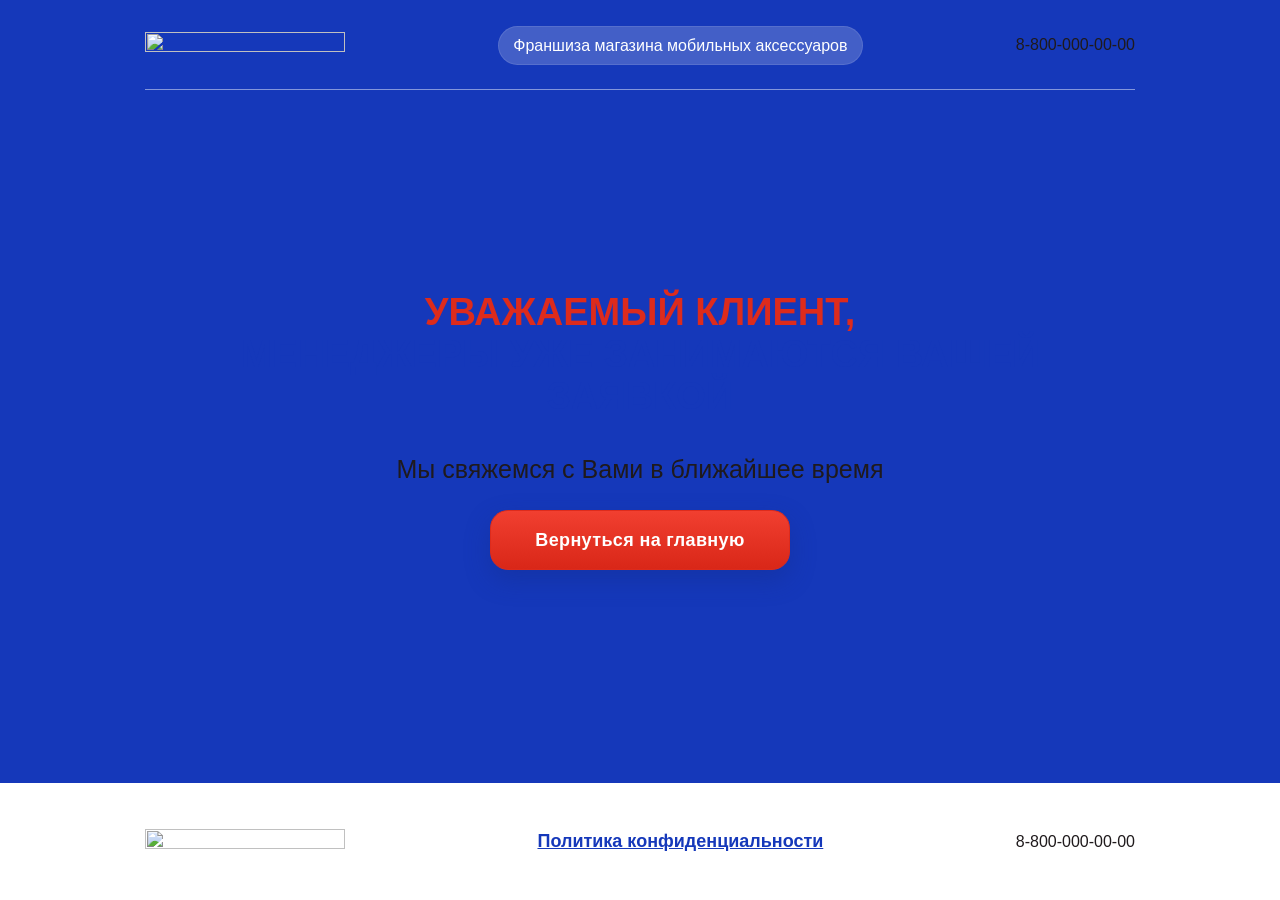
==== thanks.html @ 667caa14 "start project" ====
<!DOCTYPE html >
<html lang="ru">
  <head> 
    <meta charset="utf-8"/><title>SMARTBOX - Франшиза магазина мобильных аксессуаров</title> 
    <meta http-equiv="X-UA-Compatible" content="IE=edge"/>
    <meta name="viewport" content="width=device-width, initial-scale=1, minimum-scale=1.0"/>
    <meta name="description" content=""/>
    <meta name="keywords" content=""/>
    <link rel="apple-touch-icon" href=""/>
    <link rel="icon" href="favicon.ico" type="image/x-icon"/>
    <link rel="stylesheet" href="css/libs.min.css"/>
    <link rel="stylesheet" href="css/style.css"/>
  </head>
  <body> 
    <header class="header widjet">     
      <div class="container">    
        <div class="header-inner">
          <div class="logo">  <img src="img/header/logo.svg" alt=""/></div>
          <div class="header-info">Франшиза магазина мобильных аксессуаров</div>
          <div class="header-right"> <a class="header-pnone" href="tel:+79990000000">8-800-000-00-00</a></div>
        </div>
      </div>
    </header>
    <div class="main">
      <section class="offer offerOk thanks">
        <div class="left">
          <div class="container"> 
            <div class="heading"></div>
            <div class="wrapper">
              <div class="heading__block">
                <h1 class="section-title"> <span class="color" id="thanksName">Имя, </br></span>менеджеры уже занимаются вашей заявкой  </h1>
                <p class="offer-form__text">Мы свяжемся с Вами в ближайшее время</p>
              </div>
              <div class="offer-inner">
                <div class="offer-left">
                  <div class="btn-wrap">   <a class="btn form-section-btn" href="index.html">Вернуться на главную </a></div>
                </div>
              </div>
            </div>
          </div>
        </div>
      </section>
    </div>
    <footer class="footer widjet">            
      <div class="container">      
        <div class="header-inner">
          <div class="logo">  <img src="img/header/logo.svg" alt=""/></div>
          <div class="politica">Политика конфиденциальности</div><a class="header-pnone" href="tel:+79990000000">8-800-000-00-00</a>
        </div>
      </div>
    </footer>
    <!--.modal -->
    <div class="modal-content-inner" id="modal"> 
      <div class="modal-content d-flex"> 
        <div class="modal-content-info"> 
          <h3 class="modal-top__title tac" id="modalTitle">  </h3>
          <form class="sectionForm"> 
            <div class="form-section-row"> 
              <input class="tandem-form__inp inp" type="text" name="name" autocomplete="off" placeholder="Ваше имя" requared="requared"/>
            </div>
            <div class="form-section-row">
              <input class="phone" type="tel" data-inputmask="'mask': '+7 (999) 999 9999'" autocomplete="off" name="phone" placeholder="Ваш телефон"/>
            </div>
            <input id="modalTitle2" type="text" name="section-name-text" value="Обратный звонок" hidden="hidden"/>
            <input id="modalsubmit2" type="text" name="section-btn-text" value="Отправить" hidden="hidden"/>
            <input type="text" name="section-name" value="закрытая" hidden="hidden"/>
            <input id="antispam" name="names" type="hidden" value=""/>
            <button class="callBack-form__btn btn" type="submit" id="modalsubmit">Отправить</button>
            <div class="form-info__bottom">Согласитесь с политикой конфиденциальности</div>
            <div class="form-bottom"> 
              <input type="checkbox" id="police11"/>
              <label for="police11"> <span class="form-allert">Я принимаю условия </span></label><a class="politica" href="#" data-fancybox="" data-src="#modal-politika">Политики конфиденциальности</a>
            </div>
            <div class="preload__box">
              <div class="flex align-item">
                <div id="floatingCirclesG">
                  <div class="f_circleG" id="frotateG_01"></div>
                  <div class="f_circleG" id="frotateG_02"></div>
                  <div class="f_circleG" id="frotateG_03"></div>
                  <div class="f_circleG" id="frotateG_04"></div>
                  <div class="f_circleG" id="frotateG_05"></div>
                  <div class="f_circleG" id="frotateG_06"></div>
                  <div class="f_circleG" id="frotateG_07"></div>
                  <div class="f_circleG" id="frotateG_08"> </div>
                </div>
              </div>
            </div>
          </form>
        </div>
      </div>
    </div>
    <div class="modal-content-inner" id="modal-callBack"> 
      <div class="modal-content d-flex"> 
        <div class="modal-content-info"> 
          <h3 class="modal-top__title tac"> Мы провели анализ локаций,<br> доступных в вашем городе,<br> и готовы поделиться<br> результатами с вами</h3>
          <p class="modal-top__text tac">Оставьте ваши контактные<br> данные и мы сообщим результаты проверки любым удобным способом<br><br></p>
          <form class="sectionForm">
            <div class="form-section-row">
              <input class="tandem-form__inp phone inp phone" type="text" name="phone" placeholder="Ваш телефон" requared="requared"/>
            </div>
            <div class="form-section-row"> 
              <input class="tandem-form__inp inp" type="text" name="name" autocomplete="off" placeholder="Ваше имя" requared="requared"/>
            </div>
            <input type="text" name="section-name-text" value="Мы провели анализ локаций" hidden="hidden"/>
            <input type="text" name="section-btn-text" value="Получить результат" hidden="hidden"/>
            <input type="text" name="section-name" value="закрытая" hidden="hidden"/>
            <input id="antispam" name="names" type="hidden" value=""/>
            <button class="callBack-form__btn btn" type="submit">Получить результат</button>
            <div class="form-bottom">Я принимаю условия <a class="politica" href="#" data-fancybox="" data-src="#modal-politika">Политики конфиденциальности</a></div>
            <div class="preload__box">
              <div class="flex align-item">
                <div id="floatingCirclesG">
                  <div class="f_circleG" id="frotateG_01"></div>
                  <div class="f_circleG" id="frotateG_02"></div>
                  <div class="f_circleG" id="frotateG_03"></div>
                  <div class="f_circleG" id="frotateG_04"></div>
                  <div class="f_circleG" id="frotateG_05"></div>
                  <div class="f_circleG" id="frotateG_06"></div>
                  <div class="f_circleG" id="frotateG_07"></div>
                  <div class="f_circleG" id="frotateG_08">  </div>
                </div>
              </div>
            </div>
          </form>
        </div>
      </div>
    </div>
    <div class="modal-content-inner modal-politika" id="modal-politika">
      <div class="modal-content"> 
        <h3 class="modal-top__title">Политика конфиденциальности</h3>
        <div class="modal-politika-text fat">1. Общие положения</div>
        <div class="modal-politika-text fat">Настоящая политика обработки персональных данных составлена в соответствии с требованиями Федерального закона от 27.07.2006. №152-ФЗ «О персональных данных» и определяет порядок обработки персональных данных и меры по обеспечению безопасности персональных данных.</div>
        <div class="modal-politika-text">1. Оператор ставит своей важнейшей целью и условием осуществления своей деятельности соблюдение прав и свобод человека и гражданина при обработке его персональных данных, в том числе защиты прав на неприкосновенность частной жизни, личную и семейную тайну.</div>
        <div class="modal-politika-text">2. Настоящая политика Оператора в отношении обработки персональных данных (далее – Политика) применяется ко всей информации, которую Оператор может получить о посетителях веб-сайта компании «Здоровые Ногти».</div>
        <div class="modal-politika-text fat">2. Основные понятия, используемые в Политике</div>
        <div class="modal-politika-text">1. Автоматизированная обработка персональных данных – обработка персональных данных с помощью средств вычислительной техники;</div>
        <div class="modal-politika-text">2. Блокирование персональных данных – временное прекращение обработки персональных данных (за исключением случаев, если обработка необходима для уточнения персональных данных);</div>
        <div class="modal-politika-text">3. Веб-сайт – совокупность графических и информационных материалов, а также программ для ЭВМ и баз данных, обеспечивающих их доступность в сети интернет по сетевому адресу</div>
        <div class="modal-politika-text">4. Информационная система персональных данных — совокупность содержащихся в базах данных персональных данных, и обеспечивающих их обработку информационных технологий и технических средств;</div>
        <div class="modal-politika-text">5. Обезличивание персональных данных — действия, в результате которых невозможно определить без использования дополнительной информации принадлежность персональных данных конкретному Пользователю или иному субъекту персональных данных;</div>
        <div class="modal-politika-text">6. Обработка персональных данных – любое действие (операция) или совокупность действий (операций), совершаемых с использованием средств автоматизации или без использования таких средств с персональными данными, включая сбор, запись, систематизацию, накопление, хранение, уточнение (обновление, изменение), извлечение, использование, передачу (распространение, предоставление, доступ), обезличивание, блокирование, удаление, уничтожение персональных данных;</div>
        <div class="modal-politika-text">7. Оператор – государственный орган, муниципальный орган, юридическое или физическое лицо, самостоятельно или совместно с другими лицами организующие и (или) осуществляющие обработку персональных данных, а также определяющие цели обработки персональных данных, состав персональных данных, подлежащих обработке, действия (операции), совершаемые с персональными данными;</div>
        <div class="modal-politika-text">8. Персональные данные – любая информация, относящаяся прямо или косвенно к определенному или определяемому Пользователю веб-сайта;</div>
        <div class="modal-politika-text">9. Пользователь – любой посетитель веб-сайта;</div>
        <div class="modal-politika-text">10. Предоставление персональных данных – действия, направленные на раскрытие персональных данных определенному лицу или определенному кругу лиц;</div>
        <div class="modal-politika-text">11. Распространение персональных данных – любые действия, направленные на раскрытие персональных данных неопределенному кругу лиц (передача персональных данных) или на ознакомление с персональными данными неограниченного круга лиц, в том числе обнародование персональных данных в средствах массовой информации, размещение в информационно-телекоммуникационных сетях или предоставление доступа к персональным данным каким-либо иным способом;</div>
        <div class="modal-politika-text">12. Трансграничная передача персональных данных – передача персональных данных на территорию иностранного государства органу власти иностранного государства, иностранному физическому или иностранному юридическому лицу;</div>
        <div class="modal-politika-text">13. Уничтожение персональных данных – любые действия, в результате которых персональные данные уничтожаются безвозвратно с невозможностью дальнейшего восстановления содержания персональных данных в информационной системе персональных данных и (или) результате которых уничтожаются материальные носители персональных данных.</div>
        <div class="modal-politika-text fat">3. Оператор может обрабатывать следующие персональные данные Пользователя</div>
        <div class="modal-politika-text">1. Фамилия, имя, отчество;</div>
        <div class="modal-politika-text">2. Номер телефона;</div>
        <div class="modal-politika-text">3. Адрес электронной почты;</div>
        <div class="modal-politika-text">4. Также на сайте происходит сбор и обработка обезличенных данных о посетителях (в т.ч. файлов «cookie») с помощью сервисов интернет-статистики (Яндекс Метрика и Гугл Аналитика и других).</div>
        <div class="modal-politika-text">5. Вышеперечисленные данные далее по тексту Политики объединены общим понятием Персональные данные.</div>
        <div class="modal-politika-text fat">4. Цели обработки персональных данных</div>
        <div class="modal-politika-text">1. Цель обработки персональных данных Пользователя — заключение, исполнение и прекращение гражданско-правовых договоров; предоставление доступа Пользователю к сервисам, информации и/или материалам, содержащимся на веб-сайте; уточнение деталей обращения.</div>
        <div class="modal-politika-text">2. Также Оператор имеет право направлять Пользователю уведомления о новых продуктах и услугах, специальных предложениях и различных событиях.	</div>
        <div class="modal-politika-text">3. Обезличенные данные Пользователей, собираемые с помощью сервисов интернет-статистики, служат для сбора информации о действиях Пользователей на сайте, улучшения качества сайта и его содержания.</div>
        <div class="modal-politika-text fat">5. Правовые основания обработки персональных данных</div>
        <div class="modal-politika-text">1. Оператор обрабатывает персональные данные Пользователя только в случае их заполнения и/или отправки Пользователем самостоятельно через специальные формы, расположенные на сайте. Заполняя соответствующие формы и/или отправляя свои персональные данные Оператору, Пользователь выражает свое согласие с данной Политикой.</div>
        <div class="modal-politika-text">2. Оператор обрабатывает обезличенные данные о Пользователе в случае, если это разрешено в настройках браузера Пользователя (включено сохранение файлов «cookie» и использование технологии JavaScript).</div>
        <div class="modal-politika-text fat">6. Порядок сбора, хранения, передачи и других видов обработки персональных данных</div>
        <div class="modal-politika-text fat">Безопасность персональных данных, которые обрабатываются Оператором, обеспечивается путем реализации правовых, организационных и технических мер, необходимых для выполнения в полном объеме требований действующего законодательства в области защиты персональных данных.</div>
        <div class="modal-politika-text">1. Оператор обеспечивает сохранность персональных данных и принимает все возможные меры, исключающие доступ к персональным данным неуполномоченных лиц.</div>
        <div class="modal-politika-text">2. Персональные данные Пользователя никогда, ни при каких условиях не будут переданы третьим лицам, за исключением случаев, связанных с исполнением действующего законодательства.</div>
        <div class="modal-politika-text">3. Срок обработки персональных данных является неограниченным. Пользователь может в любой момент отозвать свое согласие на обработку персональных данных, направив Оператору уведомление посредством электронной почты на электронный адрес Оператора с пометкой «Отзыв согласия на обработку персональных данных».</div>
        <div class="modal-politika-text fat">7. Заключительные положения</div>
        <div class="modal-politika-text">1. Пользователь может получить любые разъяснения по интересующим вопросам, касающимся обработки его персональных данных, обратившись к Оператору по телефону, указанному на сайте.</div>
        <div class="modal-politika-text">2. В данном документе будут отражены любые изменения политики обработки персональных данных Оператором. Политика действует бессрочно до замены ее новой версией.</div>
        <div class="modal-politika-text">3. Актуальная версия Политики в свободном доступе расположена в сети Интернет на сайте. </div>
      </div>
    </div>
    <script src="https://cdnjs.cloudflare.com/ajax/libs/jquery/3.6.0/jquery.min.js"> </script>
    <script src="js/libs.min.js"> </script>
    <script src="js/formprocessor.js"> </script>
    <script type="text/javascript" src="js/titleThanks.js"></script>
  </body>
</html>
---- css/libs.min.css ----
body.compensate-for-scrollbar{overflow:hidden}.fancybox-active{height:auto}.fancybox-is-hidden{left:-9999px;margin:0;position:absolute!important;top:-9999px;visibility:hidden}.fancybox-container{-webkit-backface-visibility:hidden;height:100%;left:0;outline:none;position:fixed;-webkit-tap-highlight-color:transparent;top:0;-ms-touch-action:manipulation;touch-action:manipulation;transform:translateZ(0);width:100%;z-index:99992}.fancybox-container *{box-sizing:border-box}.fancybox-bg,.fancybox-inner,.fancybox-outer,.fancybox-stage{bottom:0;left:0;position:absolute;right:0;top:0}.fancybox-outer{-webkit-overflow-scrolling:touch;overflow-y:auto}.fancybox-bg{background:#1e1e1e;opacity:0;transition-duration:inherit;transition-property:opacity;transition-timing-function:cubic-bezier(.47,0,.74,.71)}.fancybox-is-open .fancybox-bg{opacity:.9;transition-timing-function:cubic-bezier(.22,.61,.36,1)}.fancybox-caption,.fancybox-infobar,.fancybox-navigation .fancybox-button,.fancybox-toolbar{direction:ltr;opacity:0;position:absolute;transition:opacity .25s ease,visibility 0s ease .25s;visibility:hidden;z-index:99997}.fancybox-show-caption .fancybox-caption,.fancybox-show-infobar .fancybox-infobar,.fancybox-show-nav .fancybox-navigation .fancybox-button,.fancybox-show-toolbar .fancybox-toolbar{opacity:1;transition:opacity .25s ease 0s,visibility 0s ease 0s;visibility:visible}.fancybox-infobar{color:#ccc;font-size:13px;-webkit-font-smoothing:subpixel-antialiased;height:44px;left:0;line-height:44px;min-width:44px;mix-blend-mode:difference;padding:0 10px;pointer-events:none;top:0;-webkit-touch-callout:none;-webkit-user-select:none;-moz-user-select:none;-ms-user-select:none;user-select:none}.fancybox-toolbar{right:0;top:0}.fancybox-stage{direction:ltr;overflow:visible;transform:translateZ(0);z-index:99994}.fancybox-is-open .fancybox-stage{overflow:hidden}.fancybox-slide{-webkit-backface-visibility:hidden;display:none;height:100%;left:0;outline:none;overflow:auto;-webkit-overflow-scrolling:touch;padding:44px;position:absolute;text-align:center;top:0;transition-property:transform,opacity;white-space:normal;width:100%;z-index:99994}.fancybox-slide:before{content:"";display:inline-block;font-size:0;height:100%;vertical-align:middle;width:0}.fancybox-is-sliding .fancybox-slide,.fancybox-slide--current,.fancybox-slide--next,.fancybox-slide--previous{display:block}.fancybox-slide--image{overflow:hidden;padding:44px 0}.fancybox-slide--image:before{display:none}.fancybox-slide--html{padding:6px}.fancybox-content{background:#fff;display:inline-block;margin:0;max-width:100%;overflow:auto;-webkit-overflow-scrolling:touch;padding:44px;position:relative;text-align:left;vertical-align:middle}.fancybox-slide--image .fancybox-content{animation-timing-function:cubic-bezier(.5,0,.14,1);-webkit-backface-visibility:hidden;background:transparent;background-repeat:no-repeat;background-size:100% 100%;left:0;max-width:none;overflow:visible;padding:0;position:absolute;top:0;transform-origin:top left;transition-property:transform,opacity;-webkit-user-select:none;-moz-user-select:none;-ms-user-select:none;user-select:none;z-index:99995}.fancybox-can-zoomOut .fancybox-content{cursor:zoom-out}.fancybox-can-zoomIn .fancybox-content{cursor:zoom-in}.fancybox-can-pan .fancybox-content,.fancybox-can-swipe .fancybox-content{cursor:grab}.fancybox-is-grabbing .fancybox-content{cursor:grabbing}.fancybox-container [data-selectable=true]{cursor:text}.fancybox-image,.fancybox-spaceball{background:transparent;border:0;height:100%;left:0;margin:0;max-height:none;max-width:none;padding:0;position:absolute;top:0;-webkit-user-select:none;-moz-user-select:none;-ms-user-select:none;user-select:none;width:100%}.fancybox-spaceball{z-index:1}.fancybox-slide--iframe .fancybox-content,.fancybox-slide--map .fancybox-content,.fancybox-slide--pdf .fancybox-content,.fancybox-slide--video .fancybox-content{height:100%;overflow:visible;padding:0;width:100%}.fancybox-slide--video .fancybox-content{background:#000}.fancybox-slide--map .fancybox-content{background:#e5e3df}.fancybox-slide--iframe .fancybox-content{background:#fff}.fancybox-iframe,.fancybox-video{background:transparent;border:0;display:block;height:100%;margin:0;overflow:hidden;padding:0;width:100%}.fancybox-iframe{left:0;position:absolute;top:0}.fancybox-error{background:#fff;cursor:default;max-width:400px;padding:40px;width:100%}.fancybox-error p{color:#444;font-size:16px;line-height:20px;margin:0;padding:0}.fancybox-button{background:rgba(30,30,30,.6);border:0;border-radius:0;box-shadow:none;cursor:pointer;display:inline-block;height:44px;margin:0;padding:10px;position:relative;transition:color .2s;vertical-align:top;visibility:inherit;width:44px}.fancybox-button,.fancybox-button:link,.fancybox-button:visited{color:#ccc}.fancybox-button:hover{color:#fff}.fancybox-button:focus{outline:none}.fancybox-button.fancybox-focus{outline:1px dotted}.fancybox-button[disabled],.fancybox-button[disabled]:hover{color:#888;cursor:default;outline:none}.fancybox-button div{height:100%}.fancybox-button svg{display:block;height:100%;overflow:visible;position:relative;width:100%}.fancybox-button svg path{fill:currentColor;stroke-width:0}.fancybox-button--fsenter svg:nth-child(2),.fancybox-button--fsexit svg:first-child,.fancybox-button--pause svg:first-child,.fancybox-button--play svg:nth-child(2){display:none}.fancybox-progress{background:#ff5268;height:2px;left:0;position:absolute;right:0;top:0;transform:scaleX(0);transform-origin:0;transition-property:transform;transition-timing-function:linear;z-index:99998}.fancybox-close-small{background:transparent;border:0;border-radius:0;color:#ccc;cursor:pointer;opacity:.8;padding:8px;position:absolute;right:-12px;top:-44px;z-index:401}.fancybox-close-small:hover{color:#fff;opacity:1}.fancybox-slide--html .fancybox-close-small{color:currentColor;padding:10px;right:0;top:0}.fancybox-slide--image.fancybox-is-scaling .fancybox-content{overflow:hidden}.fancybox-is-scaling .fancybox-close-small,.fancybox-is-zoomable.fancybox-can-pan .fancybox-close-small{display:none}.fancybox-navigation .fancybox-button{background-clip:content-box;height:100px;opacity:0;position:absolute;top:calc(50% - 50px);width:70px}.fancybox-navigation .fancybox-button div{padding:7px}.fancybox-navigation .fancybox-button--arrow_left{left:0;left:env(safe-area-inset-left);padding:31px 26px 31px 6px}.fancybox-navigation .fancybox-button--arrow_right{padding:31px 6px 31px 26px;right:0;right:env(safe-area-inset-right)}.fancybox-caption{background:linear-gradient(0deg,rgba(0,0,0,.85) 0,rgba(0,0,0,.3) 50%,rgba(0,0,0,.15) 65%,rgba(0,0,0,.075) 75.5%,rgba(0,0,0,.037) 82.85%,rgba(0,0,0,.019) 88%,transparent);bottom:0;color:#eee;font-size:14px;font-weight:400;left:0;line-height:1.5;padding:75px 44px 25px;pointer-events:none;right:0;text-align:center;z-index:99996}@supports (padding:max(0px)){.fancybox-caption{padding:75px max(44px,env(safe-area-inset-right)) max(25px,env(safe-area-inset-bottom)) max(44px,env(safe-area-inset-left))}}.fancybox-caption--separate{margin-top:-50px}.fancybox-caption__body{max-height:50vh;overflow:auto;pointer-events:all}.fancybox-caption a,.fancybox-caption a:link,.fancybox-caption a:visited{color:#ccc;text-decoration:none}.fancybox-caption a:hover{color:#fff;text-decoration:underline}.fancybox-loading{animation:a 1s linear infinite;background:transparent;border:4px solid #888;border-bottom-color:#fff;border-radius:50%;height:50px;left:50%;margin:-25px 0 0 -25px;opacity:.7;padding:0;position:absolute;top:50%;width:50px;z-index:99999}@keyframes a{to{transform:rotate(1turn)}}.fancybox-animated{transition-timing-function:cubic-bezier(0,0,.25,1)}.fancybox-fx-slide.fancybox-slide--previous{opacity:0;transform:translate3d(-100%,0,0)}.fancybox-fx-slide.fancybox-slide--next{opacity:0;transform:translate3d(100%,0,0)}.fancybox-fx-slide.fancybox-slide--current{opacity:1;transform:translateZ(0)}.fancybox-fx-fade.fancybox-slide--next,.fancybox-fx-fade.fancybox-slide--previous{opacity:0;transition-timing-function:cubic-bezier(.19,1,.22,1)}.fancybox-fx-fade.fancybox-slide--current{opacity:1}.fancybox-fx-zoom-in-out.fancybox-slide--previous{opacity:0;transform:scale3d(1.5,1.5,1.5)}.fancybox-fx-zoom-in-out.fancybox-slide--next{opacity:0;transform:scale3d(.5,.5,.5)}.fancybox-fx-zoom-in-out.fancybox-slide--current{opacity:1;transform:scaleX(1)}.fancybox-fx-rotate.fancybox-slide--previous{opacity:0;transform:rotate(-1turn)}.fancybox-fx-rotate.fancybox-slide--next{opacity:0;transform:rotate(1turn)}.fancybox-fx-rotate.fancybox-slide--current{opacity:1;transform:rotate(0deg)}.fancybox-fx-circular.fancybox-slide--previous{opacity:0;transform:scale3d(0,0,0) translate3d(-100%,0,0)}.fancybox-fx-circular.fancybox-slide--next{opacity:0;transform:scale3d(0,0,0) translate3d(100%,0,0)}.fancybox-fx-circular.fancybox-slide--current{opacity:1;transform:scaleX(1) translateZ(0)}.fancybox-fx-tube.fancybox-slide--previous{transform:translate3d(-100%,0,0) scale(.1) skew(-10deg)}.fancybox-fx-tube.fancybox-slide--next{transform:translate3d(100%,0,0) scale(.1) skew(10deg)}.fancybox-fx-tube.fancybox-slide--current{transform:translateZ(0) scale(1)}@media (max-height:576px){.fancybox-slide{padding-left:6px;padding-right:6px}.fancybox-slide--image{padding:6px 0}.fancybox-close-small{right:-6px}.fancybox-slide--image .fancybox-close-small{background:#4e4e4e;color:#f2f4f6;height:36px;opacity:1;padding:6px;right:0;top:0;width:36px}.fancybox-caption{padding-left:12px;padding-right:12px}@supports (padding:max(0px)){.fancybox-caption{padding-left:max(12px,env(safe-area-inset-left));padding-right:max(12px,env(safe-area-inset-right))}}}.fancybox-share{background:#f4f4f4;border-radius:3px;max-width:90%;padding:30px;text-align:center}.fancybox-share h1{color:#222;font-size:35px;font-weight:700;margin:0 0 20px}.fancybox-share p{margin:0;padding:0}.fancybox-share__button{border:0;border-radius:3px;display:inline-block;font-size:14px;font-weight:700;line-height:40px;margin:0 5px 10px;min-width:130px;padding:0 15px;text-decoration:none;transition:all .2s;-webkit-user-select:none;-moz-user-select:none;-ms-user-select:none;user-select:none;white-space:nowrap}.fancybox-share__button:link,.fancybox-share__button:visited{color:#fff}.fancybox-share__button:hover{text-decoration:none}.fancybox-share__button--fb{background:#3b5998}.fancybox-share__button--fb:hover{background:#344e86}.fancybox-share__button--pt{background:#bd081d}.fancybox-share__button--pt:hover{background:#aa0719}.fancybox-share__button--tw{background:#1da1f2}.fancybox-share__button--tw:hover{background:#0d95e8}.fancybox-share__button svg{height:25px;margin-right:7px;position:relative;top:-1px;vertical-align:middle;width:25px}.fancybox-share__button svg path{fill:#fff}.fancybox-share__input{background:transparent;border:0;border-bottom:1px solid #d7d7d7;border-radius:0;color:#5d5b5b;font-size:14px;margin:10px 0 0;outline:none;padding:10px 15px;width:100%}.fancybox-thumbs{background:#ddd;bottom:0;display:none;margin:0;-webkit-overflow-scrolling:touch;-ms-overflow-style:-ms-autohiding-scrollbar;padding:2px 2px 4px;position:absolute;right:0;-webkit-tap-highlight-color:rgba(0,0,0,0);top:0;width:212px;z-index:99995}.fancybox-thumbs-x{overflow-x:auto;overflow-y:hidden}.fancybox-show-thumbs .fancybox-thumbs{display:block}.fancybox-show-thumbs .fancybox-inner{right:212px}.fancybox-thumbs__list{font-size:0;height:100%;list-style:none;margin:0;overflow-x:hidden;overflow-y:auto;padding:0;position:absolute;position:relative;white-space:nowrap;width:100%}.fancybox-thumbs-x .fancybox-thumbs__list{overflow:hidden}.fancybox-thumbs-y .fancybox-thumbs__list::-webkit-scrollbar{width:7px}.fancybox-thumbs-y .fancybox-thumbs__list::-webkit-scrollbar-track{background:#fff;border-radius:10px;box-shadow:inset 0 0 6px rgba(0,0,0,.3)}.fancybox-thumbs-y .fancybox-thumbs__list::-webkit-scrollbar-thumb{background:#2a2a2a;border-radius:10px}.fancybox-thumbs__list a{-webkit-backface-visibility:hidden;backface-visibility:hidden;background-color:rgba(0,0,0,.1);background-position:50%;background-repeat:no-repeat;background-size:cover;cursor:pointer;float:left;height:75px;margin:2px;max-height:calc(100% - 8px);max-width:calc(50% - 4px);outline:none;overflow:hidden;padding:0;position:relative;-webkit-tap-highlight-color:transparent;width:100px}.fancybox-thumbs__list a:before{border:6px solid #ff5268;bottom:0;content:"";left:0;opacity:0;position:absolute;right:0;top:0;transition:all .2s cubic-bezier(.25,.46,.45,.94);z-index:99991}.fancybox-thumbs__list a:focus:before{opacity:.5}.fancybox-thumbs__list a.fancybox-thumbs-active:before{opacity:1}@media (max-width:576px){.fancybox-thumbs{width:110px}.fancybox-show-thumbs .fancybox-inner{right:110px}.fancybox-thumbs__list a{max-width:calc(100% - 10px)}}
.preload__box {
  display: none;
  position: absolute;
  top: 0;
  left: 0;
  width: 100%;
  height: 100%;
  background: #fff;
  z-index: 100;
}

.preload__box .flex {
  width: 100%;
  height: 100%;
}

#floatingCirclesG {
  position: relative;
  width: 112px;
  height: 112px;
  margin: auto;
  transform: scale(0.6);
  -o-transform: scale(0.6);
  -ms-transform: scale(0.6);
  -webkit-transform: scale(0.6);
  -moz-transform: scale(0.6);
}

.f_circleG {
  position: absolute;
  background-color: rgb(255, 255, 255);
  height: 20px;
  width: 20px;
  border-radius: 10px;
  -o-border-radius: 10px;
  -ms-border-radius: 10px;
  -webkit-border-radius: 10px;
  -moz-border-radius: 10px;
  animation-name: f_fadeG;
  -o-animation-name: f_fadeG;
  -ms-animation-name: f_fadeG;
  -webkit-animation-name: f_fadeG;
  -moz-animation-name: f_fadeG;
  animation-duration: 0.992s;
  -o-animation-duration: 0.992s;
  -ms-animation-duration: 0.992s;
  -webkit-animation-duration: 0.992s;
  -moz-animation-duration: 0.992s;
  animation-iteration-count: infinite;
  -o-animation-iteration-count: infinite;
  -ms-animation-iteration-count: infinite;
  -webkit-animation-iteration-count: infinite;
  -moz-animation-iteration-count: infinite;
  animation-direction: normal;
  -o-animation-direction: normal;
  -ms-animation-direction: normal;
  -webkit-animation-direction: normal;
  -moz-animation-direction: normal;
}

#frotateG_01 {
  left: 0;
  top: 45px;
  animation-delay: 0.3695s;
  -o-animation-delay: 0.3695s;
  -ms-animation-delay: 0.3695s;
  -webkit-animation-delay: 0.3695s;
  -moz-animation-delay: 0.3695s;
}

#frotateG_02 {
  left: 13px;
  top: 13px;
  animation-delay: 0.496s;
  -o-animation-delay: 0.496s;
  -ms-animation-delay: 0.496s;
  -webkit-animation-delay: 0.496s;
  -moz-animation-delay: 0.496s;
}

#frotateG_03 {
  left: 45px;
  top: 0;
  animation-delay: 0.6125s;
  -o-animation-delay: 0.6125s;
  -ms-animation-delay: 0.6125s;
  -webkit-animation-delay: 0.6125s;
  -moz-animation-delay: 0.6125s;
}

#frotateG_04 {
  right: 13px;
  top: 13px;
  animation-delay: 0.739s;
  -o-animation-delay: 0.739s;
  -ms-animation-delay: 0.739s;
  -webkit-animation-delay: 0.739s;
  -moz-animation-delay: 0.739s;
}

#frotateG_05 {
  right: 0;
  top: 45px;
  animation-delay: 0.8655s;
  -o-animation-delay: 0.8655s;
  -ms-animation-delay: 0.8655s;
  -webkit-animation-delay: 0.8655s;
  -moz-animation-delay: 0.8655s;
}

#frotateG_06 {
  right: 13px;
  bottom: 13px;
  animation-delay: 0.992s;
  -o-animation-delay: 0.992s;
  -ms-animation-delay: 0.992s;
  -webkit-animation-delay: 0.992s;
  -moz-animation-delay: 0.992s;
}

#frotateG_07 {
  left: 45px;
  bottom: 0;
  animation-delay: 1.1085s;
  -o-animation-delay: 1.1085s;
  -ms-animation-delay: 1.1085s;
  -webkit-animation-delay: 1.1085s;
  -moz-animation-delay: 1.1085s;
}

#frotateG_08 {
  left: 13px;
  bottom: 13px;
  animation-delay: 1.235s;
  -o-animation-delay: 1.235s;
  -ms-animation-delay: 1.235s;
  -webkit-animation-delay: 1.235s;
  -moz-animation-delay: 1.235s;
}
@keyframes f_fadeG {
  0% {
    background-color: rgb(0, 0, 0);
  }

  100% {
    background-color: rgba(255, 255, 255, 0.99);
  }
}
.form-section-inner {
  position: relative;
}

.preload__box .flex.align-item {
  display: flex;
}

@charset 'UTF-8';
/* Slider */
.slick-loading .slick-list
{
    background: #fff url('./ajax-loader.gif') center center no-repeat;
}

/* Icons */
@font-face
{
    font-family: 'slick';
    font-weight: normal;
    font-style: normal;

    src: url('./fonts/slick.eot');
    src: url('./fonts/slick.eot?#iefix') format('embedded-opentype'), url('./fonts/slick.woff') format('woff'), url('./fonts/slick.ttf') format('truetype'), url('./fonts/slick.svg#slick') format('svg');
}
/* Arrows */
.slick-prev,
.slick-next
{
    font-size: 0;
    line-height: 0;

    position: absolute;
    top: 50%;

    display: block;

    width: 20px;
    height: 20px;
    padding: 0;
    -webkit-transform: translate(0, -50%);
    -ms-transform: translate(0, -50%);
    transform: translate(0, -50%);

    cursor: pointer;

    color: transparent;
    border: none;
    outline: none;
    background: transparent;
}
.slick-prev:hover,
.slick-prev:focus,
.slick-next:hover,
.slick-next:focus
{
    color: transparent;
    outline: none;
    background: transparent;
}
.slick-prev:hover:before,
.slick-prev:focus:before,
.slick-next:hover:before,
.slick-next:focus:before
{
    opacity: 1;
}
.slick-prev.slick-disabled:before,
.slick-next.slick-disabled:before
{
    opacity: .25;
}

.slick-prev:before,
.slick-next:before
{
    font-family: 'slick';
    font-size: 20px;
    line-height: 1;

    opacity: .75;
    color: white;

    -webkit-font-smoothing: antialiased;
    -moz-osx-font-smoothing: grayscale;
}

.slick-prev
{
    left: -25px;
}
[dir='rtl'] .slick-prev
{
    right: -25px;
    left: auto;
}
.slick-prev:before
{
    content: '←';
}
[dir='rtl'] .slick-prev:before
{
    content: '→';
}

.slick-next
{
    right: -25px;
}
[dir='rtl'] .slick-next
{
    right: auto;
    left: -25px;
}
.slick-next:before
{
    content: '→';
}
[dir='rtl'] .slick-next:before
{
    content: '←';
}

/* Dots */
.slick-dotted.slick-slider
{
    margin-bottom: 30px;
}

.slick-dots
{
    position: absolute;
    bottom: -25px;

    display: block;

    width: 100%;
    padding: 0;
    margin: 0;

    list-style: none;

    text-align: center;
}
.slick-dots li
{
    position: relative;

    display: inline-block;

    width: 20px;
    height: 20px;
    margin: 0 5px;
    padding: 0;

    cursor: pointer;
}
.slick-dots li button
{
    font-size: 0;
    line-height: 0;

    display: block;

    width: 20px;
    height: 20px;
    padding: 5px;

    cursor: pointer;

    color: transparent;
    border: 0;
    outline: none;
    background: transparent;
}
.slick-dots li button:hover,
.slick-dots li button:focus
{
    outline: none;
}
.slick-dots li button:hover:before,
.slick-dots li button:focus:before
{
    opacity: 1;
}
.slick-dots li button:before
{
    font-family: 'slick';
    font-size: 6px;
    line-height: 20px;

    position: absolute;
    top: 0;
    left: 0;

    width: 20px;
    height: 20px;

    content: '•';
    text-align: center;

    opacity: .25;
    color: black;

    -webkit-font-smoothing: antialiased;
    -moz-osx-font-smoothing: grayscale;
}
.slick-dots li.slick-active button:before
{
    opacity: .75;
    color: black;
}

/* Slider */
.slick-slider
{
    position: relative;

    display: block;
    box-sizing: border-box;

    -webkit-user-select: none;
       -moz-user-select: none;
        -ms-user-select: none;
            user-select: none;

    -webkit-touch-callout: none;
    -khtml-user-select: none;
    -ms-touch-action: pan-y;
        touch-action: pan-y;
    -webkit-tap-highlight-color: transparent;
}

.slick-list
{
    position: relative;

    display: block;
    overflow: hidden;

    margin: 0;
    padding: 0;
}
.slick-list:focus
{
    outline: none;
}
.slick-list.dragging
{
    cursor: pointer;
    cursor: hand;
}

.slick-slider .slick-track,
.slick-slider .slick-list
{
    -webkit-transform: translate3d(0, 0, 0);
       -moz-transform: translate3d(0, 0, 0);
        -ms-transform: translate3d(0, 0, 0);
         -o-transform: translate3d(0, 0, 0);
            transform: translate3d(0, 0, 0);
}

.slick-track
{
    position: relative;
    top: 0;
    left: 0;

    display: block;
    margin-left: auto;
    margin-right: auto;
}
.slick-track:before,
.slick-track:after
{
    display: table;

    content: '';
}
.slick-track:after
{
    clear: both;
}
.slick-loading .slick-track
{
    visibility: hidden;
}

.slick-slide
{
    display: none;
    float: left;

    height: 100%;
    min-height: 1px;
}
[dir='rtl'] .slick-slide
{
    float: right;
}
.slick-slide img
{
    display: block;
}
.slick-slide.slick-loading img
{
    display: none;
}
.slick-slide.dragging img
{
    pointer-events: none;
}
.slick-initialized .slick-slide
{
    display: block;
}
.slick-loading .slick-slide
{
    visibility: hidden;
}
.slick-vertical .slick-slide
{
    display: block;

    height: auto;

    border: 1px solid transparent;
}
.slick-arrow.slick-hidden {
    display: none;
}

/**
 * Swiper 11.2.10
 * Most modern mobile touch slider and framework with hardware accelerated transitions
 * https://swiperjs.com
 *
 * Copyright 2014-2025 Vladimir Kharlampidi
 *
 * Released under the MIT License
 *
 * Released on: June 28, 2025
 */

@font-face {
  font-family: swiper-icons;
  src: url("data:application/font-woff;charset=utf-8;base64, [base64]//wADZ2x5ZgAAAywAAADMAAAD2MHtryVoZWFkAAABbAAAADAAAAA2E2+eoWhoZWEAAAGcAAAAHwAAACQC9gDzaG10eAAAAigAAAAZAAAArgJkABFsb2NhAAAC0AAAAFoAAABaFQAUGG1heHAAAAG8AAAAHwAAACAAcABAbmFtZQAAA/gAAAE5AAACXvFdBwlwb3N0AAAFNAAAAGIAAACE5s74hXjaY2BkYGAAYpf5Hu/j+W2+MnAzMYDAzaX6QjD6/4//Bxj5GA8AuRwMYGkAPywL13jaY2BkYGA88P8Agx4j+/8fQDYfA1AEBWgDAIB2BOoAeNpjYGRgYNBh4GdgYgABEMnIABJzYNADCQAACWgAsQB42mNgYfzCOIGBlYGB0YcxjYGBwR1Kf2WQZGhhYGBiYGVmgAFGBiQQkOaawtDAoMBQxXjg/wEGPcYDDA4wNUA2CCgwsAAAO4EL6gAAeNpj2M0gyAACqxgGNWBkZ2D4/wMA+xkDdgAAAHjaY2BgYGaAYBkGRgYQiAHyGMF8FgYHIM3DwMHABGQrMOgyWDLEM1T9/w8UBfEMgLzE////P/5//f/V/xv+r4eaAAeMbAxwIUYmIMHEgKYAYjUcsDAwsLKxc3BycfPw8jEQA/[base64]/uznmfPFBNODM2K7MTQ45YEAZqGP81AmGGcF3iPqOop0r1SPTaTbVkfUe4HXj97wYE+yNwWYxwWu4v1ugWHgo3S1XdZEVqWM7ET0cfnLGxWfkgR42o2PvWrDMBSFj/IHLaF0zKjRgdiVMwScNRAoWUoH78Y2icB/yIY09An6AH2Bdu/UB+yxopYshQiEvnvu0dURgDt8QeC8PDw7Fpji3fEA4z/PEJ6YOB5hKh4dj3EvXhxPqH/SKUY3rJ7srZ4FZnh1PMAtPhwP6fl2PMJMPDgeQ4rY8YT6Gzao0eAEA409DuggmTnFnOcSCiEiLMgxCiTI6Cq5DZUd3Qmp10vO0LaLTd2cjN4fOumlc7lUYbSQcZFkutRG7g6JKZKy0RmdLY680CDnEJ+UMkpFFe1RN7nxdVpXrC4aTtnaurOnYercZg2YVmLN/d/gczfEimrE/fs/bOuq29Zmn8tloORaXgZgGa78yO9/cnXm2BpaGvq25Dv9S4E9+5SIc9PqupJKhYFSSl47+Qcr1mYNAAAAeNptw0cKwkAAAMDZJA8Q7OUJvkLsPfZ6zFVERPy8qHh2YER+3i/BP83vIBLLySsoKimrqKqpa2hp6+jq6RsYGhmbmJqZSy0sraxtbO3sHRydnEMU4uR6yx7JJXveP7WrDycAAAAAAAH//wACeNpjYGRgYOABYhkgZgJCZgZNBkYGLQZtIJsFLMYAAAw3ALgAeNolizEKgDAQBCchRbC2sFER0YD6qVQiBCv/H9ezGI6Z5XBAw8CBK/m5iQQVauVbXLnOrMZv2oLdKFa8Pjuru2hJzGabmOSLzNMzvutpB3N42mNgZGBg4GKQYzBhYMxJLMlj4GBgAYow/P/PAJJhLM6sSoWKfWCAAwDAjgbRAAB42mNgYGBkAIIbCZo5IPrmUn0hGA0AO8EFTQAA");
  font-weight: 400;
  font-style: normal;
}
:root {
  --swiper-theme-color: #007aff;
}
:host {
  position: relative;
  display: block;
  margin-left: auto;
  margin-right: auto;
  z-index: 1;
}
.swiper {
  margin-left: auto;
  margin-right: auto;
  position: relative;
  overflow: hidden;
  list-style: none;
  padding: 0;
  z-index: 1;
  display: block;
}
.swiper-vertical > .swiper-wrapper {
  flex-direction: column;
}
.swiper-wrapper {
  position: relative;
  width: 100%;
  height: 100%;
  z-index: 1;
  display: flex;
  transition-property: transform;
  transition-timing-function: var(
    --swiper-wrapper-transition-timing-function,
    initial
  );
  box-sizing: content-box;
}
.swiper-android .swiper-slide,
.swiper-ios .swiper-slide,
.swiper-wrapper {
  transform: translate3d(0px, 0, 0);
}
.swiper-horizontal {
  touch-action: pan-y;
}
.swiper-vertical {
  touch-action: pan-x;
}
.swiper-slide {
  flex-shrink: 0;
  width: 100%;
  height: 100%;
  position: relative;
  transition-property: transform;
  display: block;
}
.swiper-slide-invisible-blank {
  visibility: hidden;
}
.swiper-autoheight,
.swiper-autoheight .swiper-slide {
  height: auto;
}
.swiper-autoheight .swiper-wrapper {
  align-items: flex-start;
  transition-property: transform, height;
}
.swiper-backface-hidden .swiper-slide {
  transform: translateZ(0);
  -webkit-backface-visibility: hidden;
  backface-visibility: hidden;
}
.swiper-3d.swiper-css-mode .swiper-wrapper {
  perspective: 1200px;
}
.swiper-3d .swiper-wrapper {
  transform-style: preserve-3d;
}
.swiper-3d {
  perspective: 1200px;
}
.swiper-3d .swiper-cube-shadow,
.swiper-3d .swiper-slide {
  transform-style: preserve-3d;
}
.swiper-css-mode > .swiper-wrapper {
  overflow: auto;
  scrollbar-width: none;
  -ms-overflow-style: none;
}
.swiper-css-mode > .swiper-wrapper::-webkit-scrollbar {
  display: none;
}
.swiper-css-mode > .swiper-wrapper > .swiper-slide {
  scroll-snap-align: start start;
}
.swiper-css-mode.swiper-horizontal > .swiper-wrapper {
  scroll-snap-type: x mandatory;
}
.swiper-css-mode.swiper-vertical > .swiper-wrapper {
  scroll-snap-type: y mandatory;
}
.swiper-css-mode.swiper-free-mode > .swiper-wrapper {
  scroll-snap-type: none;
}
.swiper-css-mode.swiper-free-mode > .swiper-wrapper > .swiper-slide {
  scroll-snap-align: none;
}
.swiper-css-mode.swiper-centered > .swiper-wrapper::before {
  content: "";
  flex-shrink: 0;
  order: 9999;
}
.swiper-css-mode.swiper-centered > .swiper-wrapper > .swiper-slide {
  scroll-snap-align: center center;
  scroll-snap-stop: always;
}
.swiper-css-mode.swiper-centered.swiper-horizontal
  > .swiper-wrapper
  > .swiper-slide:first-child {
  margin-inline-start: var(--swiper-centered-offset-before);
}
.swiper-css-mode.swiper-centered.swiper-horizontal > .swiper-wrapper::before {
  height: 100%;
  min-height: 1px;
  width: var(--swiper-centered-offset-after);
}
.swiper-css-mode.swiper-centered.swiper-vertical
  > .swiper-wrapper
  > .swiper-slide:first-child {
  margin-block-start: var(--swiper-centered-offset-before);
}
.swiper-css-mode.swiper-centered.swiper-vertical > .swiper-wrapper::before {
  width: 100%;
  min-width: 1px;
  height: var(--swiper-centered-offset-after);
}
.swiper-3d .swiper-slide-shadow,
.swiper-3d .swiper-slide-shadow-bottom,
.swiper-3d .swiper-slide-shadow-left,
.swiper-3d .swiper-slide-shadow-right,
.swiper-3d .swiper-slide-shadow-top {
  position: absolute;
  left: 0;
  top: 0;
  width: 100%;
  height: 100%;
  pointer-events: none;
  z-index: 10;
}
.swiper-3d .swiper-slide-shadow {
  background: rgba(0, 0, 0, 0.15);
}
.swiper-3d .swiper-slide-shadow-left {
  background-image: linear-gradient(
    to left,
    rgba(0, 0, 0, 0.5),
    rgba(0, 0, 0, 0)
  );
}
.swiper-3d .swiper-slide-shadow-right {
  background-image: linear-gradient(
    to right,
    rgba(0, 0, 0, 0.5),
    rgba(0, 0, 0, 0)
  );
}
.swiper-3d .swiper-slide-shadow-top {
  background-image: linear-gradient(
    to top,
    rgba(0, 0, 0, 0.5),
    rgba(0, 0, 0, 0)
  );
}
.swiper-3d .swiper-slide-shadow-bottom {
  background-image: linear-gradient(
    to bottom,
    rgba(0, 0, 0, 0.5),
    rgba(0, 0, 0, 0)
  );
}
.swiper-lazy-preloader {
  width: 42px;
  height: 42px;
  position: absolute;
  left: 50%;
  top: 50%;
  margin-left: -21px;
  margin-top: -21px;
  z-index: 10;
  transform-origin: 50%;
  box-sizing: border-box;
  border: 4px solid var(--swiper-preloader-color, var(--swiper-theme-color));
  border-radius: 50%;
  border-top-color: transparent;
}
.swiper-watch-progress .swiper-slide-visible .swiper-lazy-preloader,
.swiper:not(.swiper-watch-progress) .swiper-lazy-preloader {
  animation: swiper-preloader-spin 1s infinite linear;
}
.swiper-lazy-preloader-white {
  --swiper-preloader-color: #fff;
}
.swiper-lazy-preloader-black {
  --swiper-preloader-color: #000;
}
@keyframes swiper-preloader-spin {
  0% {
    transform: rotate(0deg);
  }
  100% {
    transform: rotate(360deg);
  }
}
.swiper-virtual .swiper-slide {
  -webkit-backface-visibility: hidden;
  transform: translateZ(0);
}
.swiper-virtual.swiper-css-mode .swiper-wrapper::after {
  content: "";
  position: absolute;
  left: 0;
  top: 0;
  pointer-events: none;
}
.swiper-virtual.swiper-css-mode.swiper-horizontal .swiper-wrapper::after {
  height: 1px;
  width: var(--swiper-virtual-size);
}
.swiper-virtual.swiper-css-mode.swiper-vertical .swiper-wrapper::after {
  width: 1px;
  height: var(--swiper-virtual-size);
}
:root {
  --swiper-navigation-size: 44px;
}
.swiper-button-next,
.swiper-button-prev {
  position: absolute;
  top: var(--swiper-navigation-top-offset, 50%);
  width: calc(var(--swiper-navigation-size) / 44 * 27);
  height: var(--swiper-navigation-size);
  margin-top: calc(0px - (var(--swiper-navigation-size) / 2));
  z-index: 10;
  cursor: pointer;
  display: flex;
  align-items: center;
  justify-content: center;
  color: var(--swiper-navigation-color, var(--swiper-theme-color));
}
.swiper-button-next.swiper-button-disabled,
.swiper-button-prev.swiper-button-disabled {
  opacity: 0.35;
  cursor: auto;
  pointer-events: none;
}
.swiper-button-next.swiper-button-hidden,
.swiper-button-prev.swiper-button-hidden {
  opacity: 0;
  cursor: auto;
  pointer-events: none;
}
.swiper-navigation-disabled .swiper-button-next,
.swiper-navigation-disabled .swiper-button-prev {
  display: none !important;
}
.swiper-button-next svg,
.swiper-button-prev svg {
  width: 100%;
  height: 100%;
  object-fit: contain;
  transform-origin: center;
}
.swiper-rtl .swiper-button-next svg,
.swiper-rtl .swiper-button-prev svg {
  transform: rotate(180deg);
}
.swiper-button-prev,
.swiper-rtl .swiper-button-next {
  left: var(--swiper-navigation-sides-offset, 10px);
  right: auto;
}
.swiper-button-next,
.swiper-rtl .swiper-button-prev {
  right: var(--swiper-navigation-sides-offset, 10px);
  left: auto;
}
.swiper-button-lock {
  display: none;
}
.swiper-button-next:after,
.swiper-button-prev:after {
  font-family: swiper-icons;
  font-size: var(--swiper-navigation-size);
  text-transform: none !important;
  letter-spacing: 0;
  font-variant: initial;
  line-height: 1;
}
.swiper-button-prev:after,
.swiper-rtl .swiper-button-next:after {
  content: "prev";
}
.swiper-button-next,
.swiper-rtl .swiper-button-prev {
  right: var(--swiper-navigation-sides-offset, 10px);
  left: auto;
}
.swiper-button-next:after,
.swiper-rtl .swiper-button-prev:after {
  content: "next";
}
.swiper-pagination {
  position: absolute;
  text-align: center;
  transition: 0.3s opacity;
  transform: translate3d(0, 0, 0);
  z-index: 10;
}
.swiper-pagination.swiper-pagination-hidden {
  opacity: 0;
}
.swiper-pagination-disabled > .swiper-pagination,
.swiper-pagination.swiper-pagination-disabled {
  display: none !important;
}
.swiper-horizontal > .swiper-pagination-bullets,
.swiper-pagination-bullets.swiper-pagination-horizontal,
.swiper-pagination-custom,
.swiper-pagination-fraction {
  bottom: var(--swiper-pagination-bottom, 8px);
  top: var(--swiper-pagination-top, auto);
  left: 0;
  width: 100%;
}
.swiper-pagination-bullets-dynamic {
  overflow: hidden;
  font-size: 0;
}
.swiper-pagination-bullets-dynamic .swiper-pagination-bullet {
  transform: scale(0.33);
  position: relative;
}
.swiper-pagination-bullets-dynamic .swiper-pagination-bullet-active {
  transform: scale(1);
}
.swiper-pagination-bullets-dynamic .swiper-pagination-bullet-active-main {
  transform: scale(1);
}
.swiper-pagination-bullets-dynamic .swiper-pagination-bullet-active-prev {
  transform: scale(0.66);
}
.swiper-pagination-bullets-dynamic .swiper-pagination-bullet-active-prev-prev {
  transform: scale(0.33);
}
.swiper-pagination-bullets-dynamic .swiper-pagination-bullet-active-next {
  transform: scale(0.66);
}
.swiper-pagination-bullets-dynamic .swiper-pagination-bullet-active-next-next {
  transform: scale(0.33);
}
.swiper-pagination-bullet {
  width: var(
    --swiper-pagination-bullet-width,
    var(--swiper-pagination-bullet-size, 8px)
  );
  height: var(
    --swiper-pagination-bullet-height,
    var(--swiper-pagination-bullet-size, 8px)
  );
  display: inline-block;
  border-radius: var(--swiper-pagination-bullet-border-radius, 50%);
  background: var(--swiper-pagination-bullet-inactive-color, #000);
  opacity: var(--swiper-pagination-bullet-inactive-opacity, 0.2);
}
button.swiper-pagination-bullet {
  border: none;
  margin: 0;
  padding: 0;
  box-shadow: none;
  -webkit-appearance: none;
  appearance: none;
}
.swiper-pagination-clickable .swiper-pagination-bullet {
  cursor: pointer;
}
.swiper-pagination-bullet:only-child {
  display: none !important;
}
.swiper-pagination-bullet-active {
  opacity: var(--swiper-pagination-bullet-opacity, 1);
  background: var(--swiper-pagination-color, var(--swiper-theme-color));
}
.swiper-pagination-vertical.swiper-pagination-bullets,
.swiper-vertical > .swiper-pagination-bullets {
  right: var(--swiper-pagination-right, 8px);
  left: var(--swiper-pagination-left, auto);
  top: 50%;
  transform: translate3d(0px, -50%, 0);
}
.swiper-pagination-vertical.swiper-pagination-bullets .swiper-pagination-bullet,
.swiper-vertical > .swiper-pagination-bullets .swiper-pagination-bullet {
  margin: var(--swiper-pagination-bullet-vertical-gap, 6px) 0;
  display: block;
}
.swiper-pagination-vertical.swiper-pagination-bullets.swiper-pagination-bullets-dynamic,
.swiper-vertical
  > .swiper-pagination-bullets.swiper-pagination-bullets-dynamic {
  top: 50%;
  transform: translateY(-50%);
  width: 8px;
}
.swiper-pagination-vertical.swiper-pagination-bullets.swiper-pagination-bullets-dynamic
  .swiper-pagination-bullet,
.swiper-vertical
  > .swiper-pagination-bullets.swiper-pagination-bullets-dynamic
  .swiper-pagination-bullet {
  display: inline-block;
  transition: 0.2s transform, 0.2s top;
}
.swiper-horizontal > .swiper-pagination-bullets .swiper-pagination-bullet,
.swiper-pagination-horizontal.swiper-pagination-bullets
  .swiper-pagination-bullet {
  margin: 0 var(--swiper-pagination-bullet-horizontal-gap, 4px);
}
.swiper-horizontal
  > .swiper-pagination-bullets.swiper-pagination-bullets-dynamic,
.swiper-pagination-horizontal.swiper-pagination-bullets.swiper-pagination-bullets-dynamic {
  left: 50%;
  transform: translateX(-50%);
  white-space: nowrap;
}
.swiper-horizontal
  > .swiper-pagination-bullets.swiper-pagination-bullets-dynamic
  .swiper-pagination-bullet,
.swiper-pagination-horizontal.swiper-pagination-bullets.swiper-pagination-bullets-dynamic
  .swiper-pagination-bullet {
  transition: 0.2s transform, 0.2s left;
}
.swiper-horizontal.swiper-rtl
  > .swiper-pagination-bullets-dynamic
  .swiper-pagination-bullet {
  transition: 0.2s transform, 0.2s right;
}
.swiper-pagination-fraction {
  color: var(--swiper-pagination-fraction-color, inherit);
}
.swiper-pagination-progressbar {
  background: var(
    --swiper-pagination-progressbar-bg-color,
    rgba(0, 0, 0, 0.25)
  );
  position: absolute;
}
.swiper-pagination-progressbar .swiper-pagination-progressbar-fill {
  background: var(--swiper-pagination-color, var(--swiper-theme-color));
  position: absolute;
  left: 0;
  top: 0;
  width: 100%;
  height: 100%;
  transform: scale(0);
  transform-origin: left top;
}
.swiper-rtl .swiper-pagination-progressbar .swiper-pagination-progressbar-fill {
  transform-origin: right top;
}
.swiper-horizontal > .swiper-pagination-progressbar,
.swiper-pagination-progressbar.swiper-pagination-horizontal,
.swiper-pagination-progressbar.swiper-pagination-vertical.swiper-pagination-progressbar-opposite,
.swiper-vertical
  > .swiper-pagination-progressbar.swiper-pagination-progressbar-opposite {
  width: 100%;
  height: var(--swiper-pagination-progressbar-size, 4px);
  left: 0;
  top: 0;
}
.swiper-horizontal
  > .swiper-pagination-progressbar.swiper-pagination-progressbar-opposite,
.swiper-pagination-progressbar.swiper-pagination-horizontal.swiper-pagination-progressbar-opposite,
.swiper-pagination-progressbar.swiper-pagination-vertical,
.swiper-vertical > .swiper-pagination-progressbar {
  width: var(--swiper-pagination-progressbar-size, 4px);
  height: 100%;
  left: 0;
  top: 0;
}
.swiper-pagination-lock {
  display: none;
}
.swiper-scrollbar {
  border-radius: var(--swiper-scrollbar-border-radius, 10px);
  position: relative;
  touch-action: none;
  background: var(--swiper-scrollbar-bg-color, rgba(0, 0, 0, 0.1));
}
.swiper-scrollbar-disabled > .swiper-scrollbar,
.swiper-scrollbar.swiper-scrollbar-disabled {
  display: none !important;
}
.swiper-horizontal > .swiper-scrollbar,
.swiper-scrollbar.swiper-scrollbar-horizontal {
  position: absolute;
  left: var(--swiper-scrollbar-sides-offset, 1%);
  bottom: var(--swiper-scrollbar-bottom, 4px);
  top: var(--swiper-scrollbar-top, auto);
  z-index: 50;
  height: var(--swiper-scrollbar-size, 4px);
  width: calc(100% - 2 * var(--swiper-scrollbar-sides-offset, 1%));
}
.swiper-scrollbar.swiper-scrollbar-vertical,
.swiper-vertical > .swiper-scrollbar {
  position: absolute;
  left: var(--swiper-scrollbar-left, auto);
  right: var(--swiper-scrollbar-right, 4px);
  top: var(--swiper-scrollbar-sides-offset, 1%);
  z-index: 50;
  width: var(--swiper-scrollbar-size, 4px);
  height: calc(100% - 2 * var(--swiper-scrollbar-sides-offset, 1%));
}
.swiper-scrollbar-drag {
  height: 100%;
  width: 100%;
  position: relative;
  background: var(--swiper-scrollbar-drag-bg-color, rgba(0, 0, 0, 0.5));
  border-radius: var(--swiper-scrollbar-border-radius, 10px);
  left: 0;
  top: 0;
}
.swiper-scrollbar-cursor-drag {
  cursor: move;
}
.swiper-scrollbar-lock {
  display: none;
}
.swiper-zoom-container {
  width: 100%;
  height: 100%;
  display: flex;
  justify-content: center;
  align-items: center;
  text-align: center;
}
.swiper-zoom-container > canvas,
.swiper-zoom-container > img,
.swiper-zoom-container > svg {
  max-width: 100%;
  max-height: 100%;
  object-fit: contain;
}
.swiper-slide-zoomed {
  cursor: move;
  touch-action: none;
}
.swiper .swiper-notification {
  position: absolute;
  left: 0;
  top: 0;
  pointer-events: none;
  opacity: 0;
  z-index: -1000;
}
.swiper-free-mode > .swiper-wrapper {
  transition-timing-function: ease-out;
  margin: 0 auto;
}
.swiper-grid > .swiper-wrapper {
  flex-wrap: wrap;
}
.swiper-grid-column > .swiper-wrapper {
  flex-wrap: wrap;
  flex-direction: column;
}
.swiper-fade.swiper-free-mode .swiper-slide {
  transition-timing-function: ease-out;
}
.swiper-fade .swiper-slide {
  pointer-events: none;
  transition-property: opacity;
}
.swiper-fade .swiper-slide .swiper-slide {
  pointer-events: none;
}
.swiper-fade .swiper-slide-active {
  pointer-events: auto;
}
.swiper-fade .swiper-slide-active .swiper-slide-active {
  pointer-events: auto;
}
.swiper.swiper-cube {
  overflow: visible;
}
.swiper-cube .swiper-slide {
  pointer-events: none;
  -webkit-backface-visibility: hidden;
  backface-visibility: hidden;
  z-index: 1;
  visibility: hidden;
  transform-origin: 0 0;
  width: 100%;
  height: 100%;
}
.swiper-cube .swiper-slide .swiper-slide {
  pointer-events: none;
}
.swiper-cube.swiper-rtl .swiper-slide {
  transform-origin: 100% 0;
}
.swiper-cube .swiper-slide-active,
.swiper-cube .swiper-slide-active .swiper-slide-active {
  pointer-events: auto;
}
.swiper-cube .swiper-slide-active,
.swiper-cube .swiper-slide-next,
.swiper-cube .swiper-slide-prev {
  pointer-events: auto;
  visibility: visible;
}
.swiper-cube .swiper-cube-shadow {
  position: absolute;
  left: 0;
  bottom: 0px;
  width: 100%;
  height: 100%;
  opacity: 0.6;
  z-index: 0;
}
.swiper-cube .swiper-cube-shadow:before {
  content: "";
  background: #000;
  position: absolute;
  left: 0;
  top: 0;
  bottom: 0;
  right: 0;
  filter: blur(50px);
}
.swiper-cube .swiper-slide-next + .swiper-slide {
  pointer-events: auto;
  visibility: visible;
}
.swiper-cube .swiper-slide-shadow-cube.swiper-slide-shadow-bottom,
.swiper-cube .swiper-slide-shadow-cube.swiper-slide-shadow-left,
.swiper-cube .swiper-slide-shadow-cube.swiper-slide-shadow-right,
.swiper-cube .swiper-slide-shadow-cube.swiper-slide-shadow-top {
  z-index: 0;
  -webkit-backface-visibility: hidden;
  backface-visibility: hidden;
}
.swiper.swiper-flip {
  overflow: visible;
}
.swiper-flip .swiper-slide {
  pointer-events: none;
  -webkit-backface-visibility: hidden;
  backface-visibility: hidden;
  z-index: 1;
}
.swiper-flip .swiper-slide .swiper-slide {
  pointer-events: none;
}
.swiper-flip .swiper-slide-active,
.swiper-flip .swiper-slide-active .swiper-slide-active {
  pointer-events: auto;
}
.swiper-flip .swiper-slide-shadow-flip.swiper-slide-shadow-bottom,
.swiper-flip .swiper-slide-shadow-flip.swiper-slide-shadow-left,
.swiper-flip .swiper-slide-shadow-flip.swiper-slide-shadow-right,
.swiper-flip .swiper-slide-shadow-flip.swiper-slide-shadow-top {
  z-index: 0;
  -webkit-backface-visibility: hidden;
  backface-visibility: hidden;
}
.swiper-creative .swiper-slide {
  -webkit-backface-visibility: hidden;
  backface-visibility: hidden;
  overflow: hidden;
  transition-property: transform, opacity, height;
}
.swiper.swiper-cards {
  overflow: visible;
}
.swiper-cards .swiper-slide {
  transform-origin: center bottom;
  -webkit-backface-visibility: hidden;
  backface-visibility: hidden;
  overflow: hidden;
}
---- css/style.css ----
@font-face{font-family:" ";src:url("../fonts/.woff2") format("woff2");src:url("../fonts/.woff") format("woff");font-weight:400;font-style:normal;font-display:swap}@font-face{font-family:" ";src:url("../fonts/.woff2") format("woff2");src:url("../fonts/.woff") format("woff");font-weight:500;font-style:normal;font-display:swap}@font-face{font-family:" ";src:url("../fonts/.woff2") format("woff2");src:url("../fonts/.woff") format("woff");font-weight:600;font-style:normal;font-display:swap}@font-face{font-family:" ";src:url("../fonts/.woff2") format("woff2");src:url("../fonts/.woff") format("woff");font-weight:700;font-style:normal;font-display:swap}@font-face{font-family:" ";src:url("../fonts/.woff2") format("woff2");src:url("../fonts/.woff") format("woff");font-weight:800;font-style:normal;font-display:swap}html{-webkit-box-sizing:border-box;box-sizing:border-box;height:100%}*,*::after,*::before{-webkit-box-sizing:inherit;box-sizing:inherit}body{color:#1f1a1c;font-family:"Exo2Regular",sans-serif;font-size:16px;font-style:normal;font-weight:400;line-height:140%;position:relative;margin:0;padding:0;height:100%;display:-webkit-box;display:-ms-flexbox;display:flex;-webkit-box-orient:vertical;-webkit-box-direction:normal;-ms-flex-direction:column;flex-direction:column}@media all and (max-width: 650px){body{font-size:16px}}.main{-webkit-box-flex:1;-ms-flex:1 1 auto;flex:1 1 auto;display:-webkit-box;display:-ms-flexbox;display:flex;-webkit-box-orient:vertical;-webkit-box-direction:normal;-ms-flex-direction:column;flex-direction:column;position:relative;z-index:1}p{margin:0;cursor:default}@media all and (max-width: 650px){p{font-size:16px !important;line-height:1.1em}}button{cursor:pointer}span,div{cursor:default}@media all and (max-width: 650px){span,div{font-size:16px !important;line-height:1.1em;line-height:20px !important}}ul,li{margin:0}a{text-decoration:none;color:inherit}h1,h2,h3,h4,h5,h6{margin:0;line-height:1em}button{cursor:pointer}img{width:100%;height:100%;display:block;-o-object-fit:cover;object-fit:cover}.container{max-width:1210px;width:100%;-webkit-box-flex:1;-ms-flex:1 1 auto;flex:1 1 auto;padding:0 15px;margin:0 auto}@media all and (max-width: 1300px){.container{max-width:1020px}}@media all and (max-width: 1050px){.container{max-width:960px}}@media all and (max-width: 992px){.container{max-width:768px}}@media all and (max-width: 768px){.container{max-width:640px}}@media all and (max-width: 650px){.container{max-width:360px;padding:0 5px}}@media(max-width: 320px){.container{padding:0 15px}}@media all and (max-width: 650px){.block{display:block}}.tac{text-align:center}.section-title{color:#1538ba;font-family:"Exo2Bold",sans-serif;font-size:52px;font-style:normal;font-weight:700;line-height:110%;text-transform:uppercase;font-size:calc(30px + 22*(100vw - 640px)/1280)}@media screen and (min-width: 1920px){.section-title{font-size:52px}}@media all and (max-width: 650px){.section-title{font-size:24px !important;margin-bottom:20px !important;line-height:130% !important;margin-top:0;text-align:center}}.section-title span{color:#dd2b1c}@media all and (max-width: 650px){.section-title span{font-size:24px !important;line-height:130% !important}}@-webkit-keyframes slideme{0%{left:-30px;margin-left:0}30%,to{left:110%;margin-left:80px}}@keyframes slideme{0%{left:-30px;margin-left:0}30%,to{left:110%;margin-left:80px}}.btn{-ms-flex-negative:0;flex-shrink:0;position:relative;display:-webkit-box;display:-ms-flexbox;display:flex;-webkit-box-align:center;-ms-flex-align:center;align-items:center;border:none;-webkit-transition:background-image .3s;-o-transition:background-image .3s;transition:background-image .3s;-webkit-transition:all .3s;-o-transition:all .3s;transition:all .3s;overflow:hidden;z-index:2;-webkit-box-pack:center;-ms-flex-pack:center;justify-content:center;cursor:pointer;color:#fff;text-align:center;font-family:"Exo2Bold",sans-serif;font-size:18px;font-style:normal;font-weight:700;line-height:normal;letter-spacing:.36px;width:200px;height:60px;border-radius:18px;border:1px solid #dd2b1c;background:-webkit-gradient(linear, left top, left bottom, from(#f13f30), to(#d92718));background:-o-linear-gradient(top, #f13f30 0%, #d92718 100%);background:linear-gradient(180deg, #f13f30 0%, #d92718 100%);-webkit-box-shadow:0px 10px 24px 0px rgba(20,46,141,.4);box-shadow:0px 10px 24px 0px rgba(20,46,141,.4)}.btn img{width:13px;height:15px}.btn::after{content:"";margin-left:60px;width:15px;height:300px;background:-webkit-gradient(linear, left bottom, left top, from(#fff), to(rgba(255, 255, 255, 0.01)));background:-o-linear-gradient(bottom, #fff, rgba(255, 255, 255, 0.01));background:linear-gradient(0deg, #fff, rgba(255, 255, 255, 0.01));-webkit-animation-delay:.05s;animation-delay:.01s;position:absolute;left:-90px;top:-150px;-webkit-animation-timing-function:ease-in-out;animation-timing-function:ease-in-out;-webkit-transition:all .3s;-o-transition:all .3s;transition:all .3s;-webkit-animation-name:slideme;animation-name:slideme;-webkit-animation-duration:4s;animation-duration:4s;-webkit-animation-iteration-count:infinite;animation-iteration-count:infinite;-webkit-transform:rotate(45deg);-ms-transform:rotate(45deg);transform:rotate(45deg);z-index:0}@media all and (max-width: 650px){.btn{width:100% !important;height:50px !important;font-size:14px !important}}.btn:hover{background:-webkit-gradient(linear, left top, left bottom, from(#f13f30), to(#f13f30));background:-o-linear-gradient(top, #f13f30 0%, #f13f30 100%);background:linear-gradient(180deg, #f13f30 0%, #f13f30 100%)}.btn:active{background:-webkit-gradient(linear, left top, left bottom, from(#d92718), to(#d92718));background:-o-linear-gradient(top, #d92718 0%, #d92718 100%);background:linear-gradient(180deg, #d92718 0%, #d92718 100%)}input{outline:none}label.error{display:none !important}input.error{display:block;color:red !important}input.error::-webkit-input-placeholder{color:red !important}input.error::-moz-placeholder{color:red !important}input.error:-ms-input-placeholder{color:red !important}input.error::-ms-input-placeholder{color:red !important}input.error::placeholder{color:red !important}.form-transition input.error{background:#fff}.d-flex{display:-webkit-box;display:-ms-flexbox;display:flex;-webkit-box-pack:justify;-ms-flex-pack:justify;justify-content:space-between}.top-anim{opacity:0;-webkit-transform:translateY(-30px);-ms-transform:translateY(-30px);transform:translateY(-30px);-webkit-transition:opacity 1.5s,-webkit-transform 2s;transition:opacity 1.5s,-webkit-transform 2s;-o-transition:opacity 1.5s,transform 2s;transition:opacity 1.5s,transform 2s;transition:opacity 1.5s,transform 2s,-webkit-transform 2s}.top-anim._active{opacity:1;-webkit-transform:translateY(0px);-ms-transform:translateY(0px);transform:translateY(0px)}.down-anim{opacity:0;-webkit-transform:translateY(50px);-ms-transform:translateY(50px);transform:translateY(50px);-webkit-transition:opacity 1.5s,-webkit-transform 2s;transition:opacity 1.5s,-webkit-transform 2s;-o-transition:opacity 1.5s,transform 2s;transition:opacity 1.5s,transform 2s;transition:opacity 1.5s,transform 2s,-webkit-transform 2s}.down-anim._active{opacity:1;-webkit-transform:translateY(0px);-ms-transform:translateY(0px);transform:translateY(0px)}.left-anim{opacity:0;-webkit-transform:translateX(-30px);-ms-transform:translateX(-30px);transform:translateX(-30px);-webkit-transition:opacity 1.5s,-webkit-transform 2s;transition:opacity 1.5s,-webkit-transform 2s;-o-transition:opacity 1.5s,transform 2s;transition:opacity 1.5s,transform 2s;transition:opacity 1.5s,transform 2s,-webkit-transform 2s}.left-anim._active{opacity:1;-webkit-transform:translateY(0px);-ms-transform:translateY(0px);transform:translateY(0px)}.right-anim{opacity:0;-webkit-transform:translateX(30px);-ms-transform:translateX(30px);transform:translateX(30px);-webkit-transition:opacity 1.5s,-webkit-transform 2s;transition:opacity 1.5s,-webkit-transform 2s;-o-transition:opacity 1.5s,transform 2s;transition:opacity 1.5s,transform 2s;transition:opacity 1.5s,transform 2s,-webkit-transform 2s}.right-anim._active{opacity:1;-webkit-transform:translateY(0px);-ms-transform:translateY(0px);transform:translateY(0px)}@media all and (max-width: 650px){section .container{overflow:visible}}.slick-dots li button:before{opacity:0}.slick-dots li.slick-active button:before{opacity:0}.noLink{pointer-events:none}.slick-prev:before,.slick-next:before{line-height:1px;font-family:inherit}@media all and (max-width: 650px){.mob-row{display:block}}.slick-dots li button::before{font-size:0 !important;opacity:0 !important}.slick-dots .slick-dots button:hover{font-size:0 !important}.slick-dots .slick-active button{background:#ff005b}.form-section-bottom-text{text-align:center}@media all and (max-width: 650px){.form-section-bottom-text{text-align:center !important}}@media all and (max-width: 650px){.form-inputs{width:100%}}.form-inner{position:relative;z-index:4;width:auto;margin:0}@media all and (max-width: 650px){.form-inner{width:100%}}.form-title{color:#fff;font-family:"Exo2ExtraBold",sans-serif;font-size:52px;font-style:normal;font-weight:800;line-height:120%;font-size:calc(30px + 22*(100vw - 640px)/1280)}@media screen and (min-width: 1920px){.form-title{font-size:52px}}@media all and (max-width: 650px){.form-title{font-size:22px !important;text-align:center;margin-bottom:15px !important;line-height:130% !important;letter-spacing:0px;text-align:center !important}.form-title br{display:none}}.form-subtitle{color:#fff;font-family:"Exo2SemiBold",sans-serif;font-size:24px;font-style:normal;font-weight:600;line-height:124%}@media all and (max-width: 650px){.form-subtitle{padding-bottom:0;padding-left:0;text-align:center !important;margin-bottom:15px !important;text-align:center !important}}.form-section-wrap{max-width:620px;width:100%;display:-webkit-box;display:-ms-flexbox;display:flex;-webkit-box-align:center;-ms-flex-align:center;align-items:center;-ms-flex-wrap:wrap;flex-wrap:wrap;position:relative;z-index:2;margin:0;gap:10px;text-align:center;margin:0 auto}@media all and (max-width: 768px){.form-section-wrap{max-width:400px;-webkit-box-orient:vertical;-webkit-box-direction:normal;-ms-flex-direction:column;flex-direction:column}}@media all and (max-width: 650px){.form-section-wrap{gap:8px !important;-webkit-box-orient:vertical;-webkit-box-direction:normal;-ms-flex-direction:column;flex-direction:column;width:100%;gap:8px !important;padding:0}}@media all and (max-width: 768px){.form-section-wrap .btn{width:100% !important}}.form-section-row{position:relative;overflow:hidden;width:200px;height:60px;border-radius:18px;border:1px solid #f6f8fa;background:#fff}@media all and (max-width: 768px){.form-section-row{width:100% !important}}@media all and (max-width: 650px){.form-section-row{height:50px !important;width:100%}}.form-section-row:focus{background:#fff}.form-section-row input{width:100%;height:100%;border:none;line-height:100%;background:rgba(0,0,0,0);color:#373737;color:rgba(21,56,186,.8);font-family:"Exo2SemiBold",sans-serif;font-size:18px;font-style:normal;font-weight:600;line-height:normal;padding-left:24px}@media all and (max-width: 650px){.form-section-row input{font-size:16px}}.form-section-row input::-webkit-input-placeholder{color:rgba(21,56,186,.8);font-family:"Exo2SemiBold",sans-serif;font-size:18px;font-style:normal;font-weight:600;line-height:normal}.form-section-row input::-moz-placeholder{color:rgba(21,56,186,.8);font-family:"Exo2SemiBold",sans-serif;font-size:18px;font-style:normal;font-weight:600;line-height:normal}.form-section-row input:-ms-input-placeholder{color:rgba(21,56,186,.8);font-family:"Exo2SemiBold",sans-serif;font-size:18px;font-style:normal;font-weight:600;line-height:normal}.form-section-row input::-ms-input-placeholder{color:rgba(21,56,186,.8);font-family:"Exo2SemiBold",sans-serif;font-size:18px;font-style:normal;font-weight:600;line-height:normal}.form-section-row input::placeholder{color:rgba(21,56,186,.8);font-family:"Exo2SemiBold",sans-serif;font-size:18px;font-style:normal;font-weight:600;line-height:normal}@media all and (max-width: 650px){.form-section-row input::-webkit-input-placeholder{font-size:16px}.form-section-row input::-moz-placeholder{font-size:16px}.form-section-row input:-ms-input-placeholder{font-size:16px}.form-section-row input::-ms-input-placeholder{font-size:16px}.form-section-row input::placeholder{font-size:16px}}.form-bottom{color:#9baae3;font-family:"Exo2Medium",sans-serif;font-size:16px;font-style:normal;font-weight:500;line-height:120%;margin-top:24px}@media all and (max-width: 650px){.form-bottom{text-align:center;font-size:12px !important;line-height:100% !important;margin-top:15px;text-align:center !important}}.form-bottom a{text-decoration:underline}@media all and (max-width: 650px){.form-bottom a{font-size:12px !important;line-height:100% !important;display:block;margin-top:8px}}.form-bottom a:hover{text-decoration:underline}.overflow-inner{overflow:hidden}.slick-dots{z-index:1;display:-webkit-box;display:-ms-flexbox;display:flex;-webkit-box-align:center;-ms-flex-align:center;align-items:center;-webkit-box-pack:center;-ms-flex-pack:center;justify-content:center;text-align:start;bottom:-56px}@media all and (max-width: 768px){.slick-dots{text-align:center}}@media all and (max-width: 650px){.slick-dots{bottom:-30px}}.slick-dots li{width:10px;height:10px;overflow:hidden;border-radius:50%;margin:0 5px}.slick-dots li button{background:gray;width:100%;height:100%;padding:0}.slick-dots li button:before{display:none}.slick-dots li.slick-active{height:10px}.slick-dots li.slick-active button{background:#d32112;height:100%}.form-section-row.tell.validate{display:block;border:1px solid red}.form-section-row.tell.validate input{color:red !important}.form-section-row.tell.validate input::-webkit-input-placeholder{color:red !important}.form-section-row.tell.validate input::-moz-placeholder{color:red !important}.form-section-row.tell.validate input:-ms-input-placeholder{color:red !important}.form-section-row.tell.validate input::-ms-input-placeholder{color:red !important}.form-section-row.tell.validate input::placeholder{color:red !important}.form-info__bottom{display:none;font-size:12px;color:#000;text-align:start;margin-top:10px;color:red}.form-info__bottom.error{display:block}@media all and (max-width: 650px){.form-info__bottom{text-align:center;font-size:12px !important;line-height:100% !important}}.label{position:relative;z-index:2}label{display:inline-block}@media all and (max-width: 650px){label{display:inline-block}}@-webkit-keyframes shadow-pulse{0%{-webkit-box-shadow:0 0 0 0px rgba(255,0,0,.2);box-shadow:0 0 0 0px rgba(255,0,0,.2)}100%{-webkit-box-shadow:0 0 0 10px rgba(255,0,0,0);box-shadow:0 0 0 10px rgba(255,0,0,0)}}@keyframes shadow-pulse{0%{-webkit-box-shadow:0 0 0 0px rgba(255,0,0,.2);box-shadow:0 0 0 0px rgba(255,0,0,.2)}100%{-webkit-box-shadow:0 0 0 10px rgba(255,0,0,0);box-shadow:0 0 0 10px rgba(255,0,0,0)}}.form-allert{position:relative;display:inline-block;z-index:1;pointer-events:none;margin-right:5px;padding:2px 0}@media all and (max-width: 650px){.form-allert{font-size:12px !important;line-height:100% !important;padding:10px 0}}.form-allert::after{content:"";position:absolute;right:-5px;top:50%;-webkit-transform:translateY(-50%);-ms-transform:translateY(-50%);transform:translateY(-50%);background:red;border:1px solid #fff;width:calc(100% + 35px);border-radius:4px;height:120%;z-index:-2;display:none}@media all and (max-width: 650px){.form-allert::after{height:25px}}.form-allert::before{content:"";position:absolute;right:-5px;top:50%;-webkit-transform:translateY(-50%);-ms-transform:translateY(-50%);transform:translateY(-50%);-webkit-animation:shadow-pulse 1s infinite;animation:shadow-pulse 1s infinite;border-radius:5px;width:calc(100% + 35px);height:120%;z-index:-2;display:none}@media all and (max-width: 650px){.form-allert::before{height:30px}}.form-allert.error{color:#fff}.form-allert.error::before{display:block}.form-allert.error::after{display:block}.form-bottom.error [type=checkbox]:not(:checked)+label:before,.form-bottom.error [type=checkbox]:checked+label:before{border:1px solid #fff}label{position:relative;z-index:2}[type=checkbox]:not(:checked),[type=checkbox]:checked{position:absolute;left:0;opacity:.01}[type=checkbox]:not(:checked)+label,[type=checkbox]:checked+label{position:relative;padding-left:25px;line-height:1.7;cursor:pointer}[type=checkbox]:not(:checked)+label:before,[type=checkbox]:checked+label:before{content:"";position:absolute;left:0;top:50%;-webkit-transform:translateY(-50%);-ms-transform:translateY(-50%);transform:translateY(-50%);width:18px;height:18px;border:1px solid #aaa;background:rgba(0,0,0,0);border-radius:.2em;-webkit-transition:all .275s;-o-transition:all .275s;transition:all .275s;z-index:2}[type=checkbox]:checked+label:before{background:#07f}[type=checkbox]:not(:checked)+label:after,[type=checkbox]:checked+label:after{content:"✓";position:absolute;top:50%;-webkit-transform:translateY(-50%);-ms-transform:translateY(-50%);transform:translateY(-50%);left:3px;font-size:14px;color:#fff;line-height:0;-webkit-transition:all .2s;-o-transition:all .2s;transition:all .2s;z-index:2}[type=checkbox]:not(:checked)+label:after{opacity:0;-webkit-transform:scale(0) rotate(45deg);-ms-transform:scale(0) rotate(45deg);transform:scale(0) rotate(45deg)}[type=checkbox]:checked+label:after{opacity:1;-webkit-transform:scale(1) rotate(0);-ms-transform:scale(1) rotate(0);transform:scale(1) rotate(0)}[type=checkbox]:disabled:not(:checked)+label:before,[type=checkbox]:disabled:checked+label:before{-webkit-box-shadow:none;box-shadow:none;border-color:#bbb;background-color:#e9e9e9}[type=checkbox]:disabled:checked+label:after{color:#777}[type=checkbox]:disabled+label{color:#aaa}.subtitle{color:#000;text-align:center;font-family:"ManropeRegular",sans-serif;font-size:18px;font-style:normal;font-weight:400;line-height:140%}@media all and (max-width: 650px){.wrap-slider.overflow .slick-list{overflow:visible}}br.mob-br{display:none}@media all and (max-width: 650px){br.mob-br{display:block !important}}.fancybox-close-small:after{content:"×";position:absolute;top:5px;right:5px;width:30px;height:30px;font:22px/30px Arial,Helvetica Neue,Helvetica,sans-serif;color:#888;font-weight:300;text-align:center;border-radius:50%;border-width:0;background-color:rgba(0,0,0,0);-webkit-transition:background-color .25s;-o-transition:background-color .25s;transition:background-color .25s;-webkit-box-sizing:border-box;box-sizing:border-box;z-index:2}#scrollTopBtn{display:none;position:fixed;bottom:160px;right:30px;z-index:99;border:none;outline:none;background-color:#f44336;color:#fff;cursor:pointer;padding:15px;border-radius:50%;font-size:18px;-webkit-box-shadow:0 4px 6px rgba(0,0,0,.3);box-shadow:0 4px 6px rgba(0,0,0,.3);-webkit-transition:background-color .3s,-webkit-transform .3s;transition:background-color .3s,-webkit-transform .3s;-o-transition:background-color .3s,transform .3s;transition:background-color .3s,transform .3s;transition:background-color .3s,transform .3s,-webkit-transform .3s;width:60px;height:60px}@media all and (max-width: 650px){#scrollTopBtn{bottom:120px;width:50px;height:50px;padding:5px}}#scrollTopBtn svg{pointer-events:none}#scrollTopBtn:hover{background-color:#fc1403;-webkit-transform:translateY(-3px);-ms-transform:translateY(-3px);transform:translateY(-3px)}.scrolled-wrap{position:fixed;bottom:120px;left:10px;z-index:20;width:70%;display:none}@media all and (max-width: 650px){.scrolled-wrap .buttonScolled{width:100% !important;max-width:100% !important}}.scrolled-wrap.scrolled{display:block}.btn.buttonScolled{max-width:100%;width:100%}.widjet{position:absolute;width:100%;display:-webkit-box;display:-ms-flexbox;display:flex;-webkit-box-align:center;-ms-flex-align:center;align-items:center;z-index:2;-webkit-box-orient:vertical;-webkit-box-direction:normal;-ms-flex-direction:column;flex-direction:column}@media all and (max-width: 650px){.widjet{height:auto;z-index:2;padding:13px 0;position:static;background:var(--text, #272727);-webkit-backdrop-filter:blur(15px);backdrop-filter:blur(15px)}}@media all and (max-width: 650px){.widjet .container{max-width:360px}}.widjet .header-inner{position:relative;display:-webkit-box;display:-ms-flexbox;display:flex;-webkit-box-align:center;-ms-flex-align:center;align-items:center;position:relative;-webkit-box-pack:justify;-ms-flex-pack:justify;justify-content:space-between;z-index:2;padding:26px 0 24px;border-bottom:1px solid rgba(255,255,255,.4705882353)}@media all and (max-width: 992px){.widjet .header-inner{-webkit-box-align:center;-ms-flex-align:center;align-items:center;gap:20px}}@media all and (max-width: 650px){.widjet .header-inner{height:auto;-webkit-box-align:center;-ms-flex-align:center;align-items:center;padding:0;border-bottom:0}}.widjet .logo{width:200px}@media all and (max-width: 650px){.widjet .logo{width:120px}}.widjet .header-left{display:-webkit-box;display:-ms-flexbox;display:flex;-webkit-box-orient:vertical;-webkit-box-direction:normal;-ms-flex-direction:column;flex-direction:column;-webkit-box-align:start;-ms-flex-align:start;align-items:flex-start;gap:7px}.widjet .header-mob-info{color:rgba(255,255,255,.631372549);text-align:center;font-family:"InterTightRegular",sans-serif;font-size:11px !important;font-style:normal;font-weight:400;line-height:120% !important;border-radius:100px;border:1px solid rgba(255,255,255,.1);background:rgba(255,255,255,.2);-webkit-backdrop-filter:blur(20px);backdrop-filter:blur(20px);padding:4px 12px 4px;display:none}@media all and (max-width: 650px){.widjet .header-mob-info{display:block}}.widjet .header-info{color:#fff;text-align:center;font-family:"InterTightRegular",sans-serif;font-size:16px;font-style:normal;font-weight:400;line-height:120%;padding:9px 14px;border-radius:100px;border:1px solid rgba(255,255,255,.1);background:rgba(255,255,255,.2);-webkit-backdrop-filter:blur(20px);backdrop-filter:blur(20px)}@media all and (max-width: 768px){.widjet .header-info{display:none}}@media all and (max-width: 650px){.widjet .header-pnone{font-size:14px}}.widjet .header-pnone:hover{text-decoration:underline}.widjet .mob-header-call{display:none}@media all and (max-width: 650px){.widjet .mob-header-call{display:block}}.widjet .header-call{color:#fff;font-family:"InterTightSemiBold",sans-serif;font-size:14px;font-style:normal;font-weight:600;line-height:130%;width:158px;height:40px;display:-webkit-box;display:-ms-flexbox;display:flex;-webkit-box-align:center;-ms-flex-align:center;align-items:center;-webkit-box-pack:center;-ms-flex-pack:center;justify-content:center;border-radius:20px;background:var(--2, #c12e46);cursor:pointer;-webkit-transition:all .3s;-o-transition:all .3s;transition:all .3s}.widjet .header-call:hover{background:#e73e5b}.widjet .header-call:active{background:#a22439}@media all and (max-width: 650px){.widjet .header-call{width:135px;height:35px;font-size:13px !important;display:none}}.widjet .descp{font-size:12px !important;padding:3px 0;background:var(--2, #c12e46);width:100%;text-align:center;color:#fff;margin-top:10px;display:none}@media all and (max-width: 650px){.widjet .descp{display:block}}.offer{background-image:url(../img/offer/bg.jpg);background-repeat:no-repeat;background-size:cover;background-position:center;background-color:#1538ba}@media all and (max-width: 650px){.offer{background-image:none}}.offer .section-inner{padding:135px 0 35px 0;position:relative;z-index:1}@media all and (max-width: 650px){.offer .section-inner{padding:35px 0}}.second{background-image:url(../img/second/bg.jpg);background-repeat:no-repeat;background-size:cover;background-position:center}.second .section-inner{padding:120px 0;position:relative;z-index:1}@media all and (max-width: 650px){.second .section-inner{padding:35px 0}}.third{background-image:url(../img/third/bg.jpg);background-repeat:no-repeat;background-size:cover;background-position:center}.third .section-inner{padding:120px 0;position:relative;z-index:1}@media all and (max-width: 650px){.third .section-inner{padding:35px 0}}.four{background-image:url(../img/four/bg.jpg);background-repeat:no-repeat;background-size:cover;background-position:center}.four .section-inner{padding:120px 0;position:relative;z-index:1}@media all and (max-width: 650px){.four .section-inner{padding:35px 0}}.five{background-image:url(../img/five/bg.jpg);background-repeat:no-repeat;background-size:cover;background-position:center}.five .section-inner{padding:120px 0;position:relative;z-index:1}@media all and (max-width: 650px){.five .section-inner{padding:35px 0}}.six{padding:100px 0 120px;position:relative;z-index:3;background-image:url(../img/six/bg.jpg);background-repeat:no-repeat;background-size:cover;background-position:center}.six .section-inner{padding:120px 0;position:relative;z-index:1}@media all and (max-width: 650px){.six .section-inner{padding:35px 0}}.seven{background-image:url(../img/seven/bg.jpg);background-repeat:no-repeat;background-size:cover;background-position:center}.seven .section-inner{padding:120px 0;position:relative;z-index:1}@media all and (max-width: 650px){.seven .section-inner{padding:35px 0}}.eight{position:relative;background-image:url(../img/eight/bg.jpg);background-repeat:no-repeat;background-size:cover;background-position:center bottom}.eight .eight-inner{padding:118px 0;position:relative}@media all and (max-width: 650px){.eight .eight-inner{padding:35px 0 0 0}}.eight .eight-inner::after{content:"";position:absolute;right:-70px;bottom:0;background-image:url(../img/eight/1.png);background-repeat:no-repeat;background-size:contain;width:590px;height:520px;z-index:1}@media(max-width: 1100px){.eight .eight-inner::after{height:300px;width:400px}}@media all and (max-width: 768px){.eight .eight-inner::after{display:none}}.eight .form-title{margin-bottom:40px;font-size:50px;font-size:calc(30px + 20*(100vw - 640px)/1280)}@media screen and (min-width: 1920px){.eight .form-title{font-size:50px}}@media all and (max-width: 650px){.eight .form-title br{display:none}}.eight .form-subtitle{margin-bottom:40px}.eight .form-section-wrap{margin:0;max-width:680px}@media all and (max-width: 768px){.eight .form-section-wrap{max-width:400px}}.eight .form-section-row{width:220px}.eight .btn{width:220px}.eight .eight-mob-img{display:none}@media all and (max-width: 650px){.eight .eight-mob-img{display:block;margin-top:20px}}.irs{position:relative;display:block;-webkit-touch-callout:none;-webkit-user-select:none;-moz-user-select:none;-ms-user-select:none;user-select:none;font-size:15px;width:99%}.irs-line{position:relative;display:block;overflow:hidden;outline:none !important}.irs-bar{position:absolute;display:block;left:0;width:0}.irs-shadow{position:absolute;display:none;left:0;width:0}.irs-handle{position:absolute;display:block;-webkit-box-sizing:border-box;box-sizing:border-box;cursor:default;z-index:1}.irs-handle.type_last{z-index:2}.irs-min,.irs-max{display:none}.irs-min{left:0}.irs-max{right:0}.irs-from,.irs-to,.irs-single{display:none}.irs-grid{position:absolute;display:none;bottom:0;left:0 !important;width:100%;height:20px}.irs-with-grid .irs-grid{display:block}.irs-grid-pol{position:absolute;top:-46px;left:0;width:1px;height:4px;background:#fff;width:15px;height:15px;-ms-flex-negative:0;flex-shrink:0;border-radius:50%;border:1px solid #b1c1d0;pointer-events:none;display:none;z-index:1}.irs-grid-pol.color{background:#294865}@media all and (max-width: 650px){.irs-grid-pol{width:10px;height:10px;top:-25px}}.irs-grid-pol.small{display:none}.irs-grid-text{position:absolute;bottom:-1px;left:0;white-space:nowrap;text-align:center;color:var(--1, #030304);text-align:center;font-family:"SFProDisplayRegular",sans-serif;font-size:16px;font-style:normal;font-weight:400;line-height:120%;margin-left:12px !important;display:-webkit-box;display:-ms-flexbox;display:flex;-webkit-box-align:center;-ms-flex-align:center;align-items:center;-webkit-box-pack:center;-ms-flex-pack:center;justify-content:center}@media(max-width: 650px){.irs-grid-text{bottom:-8px;margin-left:4px !important}}@media all and (max-width: 650px){.irs-grid-text{font-size:13px !important}}.irs-disable-mask{position:absolute;display:block;top:0;left:-1%;width:102%;height:100%;cursor:default;background:rgba(0,0,0,0);z-index:2}.lt-ie9 .irs-disable-mask{background:#000;filter:alpha(opacity=0);cursor:not-allowed}.irs-disabled{opacity:.4}.irs-hidden-input{position:absolute !important;display:block !important;top:0 !important;left:0 !important;width:0 !important;height:0 !important;font-size:0 !important;line-height:0 !important;padding:0 !important;margin:0 !important;overflow:hidden;outline:none !important;z-index:-9999 !important;background:none !important;border-style:solid !important;border-color:rgba(0,0,0,0) !important}.irs--flat{height:40px}.irs--flat.irs-with-grid{height:60px}@media all and (max-width: 650px){.irs--flat.irs-with-grid{height:40px}}.irs--flat .irs-line{top:0px;height:14px;border-radius:10px;background:#fff}@media all and (max-width: 650px){.irs--flat .irs-line{height:10px}}.irs--flat .irs-bar{top:0px;height:14px;border-radius:10px;background:var(--1, #030304)}@media all and (max-width: 650px){.irs--flat .irs-bar{height:10px}}.irs--flat .irs-shadow{height:21px;bottom:16px}.irs--flat .irs-handle{top:-10px;width:36px;height:36px;border-radius:50%;background:#000;-webkit-filter:drop-shadow(0px 0px 20px rgba(255, 255, 255, 0.4));filter:drop-shadow(0px 0px 20px rgba(255, 255, 255, 0.4));cursor:pointer}@media all and (max-width: 650px){.irs--flat .irs-handle{width:20px;height:20px;border:0;top:-5px}}.irs--flat .irs-handle:before{content:"";position:absolute;top:50%;left:50%;-webkit-transform:translate(-50%, -50%);-ms-transform:translate(-50%, -50%);transform:translate(-50%, -50%);border-radius:100%;width:12px;height:12px;background:#fff}@media all and (max-width: 650px){.irs--flat .irs-handle:before{width:10px;height:10px}}.irs--flat .irs-handle>i{display:none}.irs--flat .irs-handle.state_hover>i:first-child,.irs--flat .irs-handle:hover>i:first-child{background-color:#a43540}.irs--flat .irs-min,.irs--flat .irs-max{top:0;padding:1px 3px;color:#999;font-size:10px;line-height:1.333;text-shadow:none;background-color:#e1e4e9;border-radius:4px}.irs--flat .irs-from,.irs--flat .irs-to,.irs--flat .irs-single{color:#fff;font-size:10px;line-height:1.333;text-shadow:none;padding:1px 5px;background-color:#ed5565;border-radius:4px}.irs--flat .irs-from:before,.irs--flat .irs-to:before,.irs--flat .irs-single:before{position:absolute;display:block;content:"";bottom:-6px;left:50%;width:0;height:0;margin-left:-3px;overflow:hidden;border:3px solid rgba(0,0,0,0);border-top-color:#ed5565}.irs--big{height:55px}.irs--big.irs-with-grid{height:70px}.irs--big .irs-line{top:33px;height:12px;background-color:#fff;background:-webkit-gradient(linear, left top, left bottom, color-stop(-50%, #ddd), color-stop(150%, white));background:-o-linear-gradient(top, #ddd -50%, white 150%);background:linear-gradient(to bottom, #ddd -50%, white 150%);border:1px solid #ccc;border-radius:12px}.irs--big .irs-bar{top:33px;height:12px;background-color:#92bce0;border:1px solid #428bca;background:-webkit-gradient(linear, left top, left bottom, from(#ffffff), color-stop(30%, #428bca), to(#b9d4ec));background:-o-linear-gradient(top, #ffffff 0%, #428bca 30%, #b9d4ec 100%);background:linear-gradient(to bottom, #ffffff 0%, #428bca 30%, #b9d4ec 100%);-webkit-box-shadow:inset 0 0 1px 1px rgba(255,255,255,.5);box-shadow:inset 0 0 1px 1px rgba(255,255,255,.5)}.irs--big .irs-bar--single{border-radius:12px 0 0 12px}.irs--big .irs-shadow{height:1px;bottom:16px;background-color:rgba(66,139,202,.5)}.irs--big .irs-handle{top:25px;width:30px;height:30px;border:1px solid rgba(0,0,0,.3);background-color:#cbcfd5;background:-webkit-gradient(linear, left top, left bottom, from(white), color-stop(30%, #B4B9BE), to(white));background:-o-linear-gradient(top, white 0%, #B4B9BE 30%, white 100%);background:linear-gradient(to bottom, white 0%, #B4B9BE 30%, white 100%);-webkit-box-shadow:1px 1px 2px rgba(0,0,0,.2),inset 0 0 3px 1px #fff;box-shadow:1px 1px 2px rgba(0,0,0,.2),inset 0 0 3px 1px #fff;border-radius:30px}.irs--big .irs-handle.state_hover,.irs--big .irs-handle:hover{border-color:rgba(0,0,0,.45);background-color:#939ba7;background:-webkit-gradient(linear, left top, left bottom, from(white), color-stop(30%, #919BA5), to(white));background:-o-linear-gradient(top, white 0%, #919BA5 30%, white 100%);background:linear-gradient(to bottom, white 0%, #919BA5 30%, white 100%)}.irs--big .irs-min,.irs--big .irs-max{top:0;padding:1px 5px;color:#fff;text-shadow:none;background-color:#9f9f9f;border-radius:3px}.irs--big .irs-from,.irs--big .irs-to,.irs--big .irs-single{color:#fff;text-shadow:none;padding:1px 5px;background-color:#428bca;background:-webkit-gradient(linear, left top, left bottom, from(#428bca), to(#3071a9));background:-o-linear-gradient(top, #428bca 0%, #3071a9 100%);background:linear-gradient(to bottom, #428bca 0%, #3071a9 100%);border-radius:3px}.irs--big .irs-grid-pol{background-color:#428bca}.irs--big .irs-grid-text{color:#428bca}.irs--modern{height:55px}.irs--modern.irs-with-grid{height:55px}.irs--modern .irs-line{top:25px;height:5px;background-color:#d1d6e0;background:-webkit-gradient(linear, left top, left bottom, from(#e0e4ea), to(#d1d6e0));background:-o-linear-gradient(top, #e0e4ea 0%, #d1d6e0 100%);background:linear-gradient(to bottom, #e0e4ea 0%, #d1d6e0 100%);border:1px solid #a3adc1;border-bottom-width:0;border-radius:5px}.irs--modern .irs-bar{top:25px;height:5px;background:#20b426;background:-webkit-gradient(linear, left top, left bottom, from(#20b426), to(#18891d));background:-o-linear-gradient(top, #20b426 0%, #18891d 100%);background:linear-gradient(to bottom, #20b426 0%, #18891d 100%)}.irs--modern .irs-bar--single{border-radius:5px 0 0 5px}.irs--modern .irs-shadow{height:1px;bottom:21px;background-color:rgba(209,214,224,.5)}.irs--modern .irs-handle{top:37px;width:12px;height:13px;border:1px solid #a3adc1;border-top-width:0;-webkit-box-shadow:1px 1px 1px rgba(0,0,0,.1);box-shadow:1px 1px 1px rgba(0,0,0,.1);border-radius:0 0 3px 3px}.irs--modern .irs-handle>i:nth-child(1){position:absolute;display:block;top:-4px;left:1px;width:6px;height:6px;border:1px solid #a3adc1;background:#fff;-webkit-transform:rotate(45deg);-ms-transform:rotate(45deg);transform:rotate(45deg)}.irs--modern .irs-handle>i:nth-child(2){position:absolute;display:block;-webkit-box-sizing:border-box;box-sizing:border-box;top:0;left:0;width:10px;height:12px;background:#e9e6e6;background:-webkit-gradient(linear, left top, left bottom, from(white), to(#e9e6e6));background:-o-linear-gradient(top, white 0%, #e9e6e6 100%);background:linear-gradient(to bottom, white 0%, #e9e6e6 100%);border-radius:0 0 3px 3px}.irs--modern .irs-handle>i:nth-child(3){position:absolute;display:block;-webkit-box-sizing:border-box;box-sizing:border-box;top:3px;left:3px;width:4px;height:5px;border-left:1px solid #a3adc1;border-right:1px solid #a3adc1}.irs--modern .irs-handle.state_hover,.irs--modern .irs-handle:hover{border-color:#7685a2;background:#c3c7cd;background:-webkit-gradient(linear, left top, left bottom, from(#ffffff), color-stop(30%, #919ba5), to(#ffffff));background:-o-linear-gradient(top, #ffffff 0%, #919ba5 30%, #ffffff 100%);background:linear-gradient(to bottom, #ffffff 0%, #919ba5 30%, #ffffff 100%)}.irs--modern .irs-handle.state_hover>i:nth-child(1),.irs--modern .irs-handle:hover>i:nth-child(1){border-color:#7685a2}.irs--modern .irs-handle.state_hover>i:nth-child(3),.irs--modern .irs-handle:hover>i:nth-child(3){border-color:#48536a}.irs--modern .irs-min,.irs--modern .irs-max{top:0;font-size:10px;line-height:1.333;text-shadow:none;padding:1px 5px;color:#fff;background-color:#d1d6e0;border-radius:5px}.irs--modern .irs-from,.irs--modern .irs-to,.irs--modern .irs-single{font-size:10px;line-height:1.333;text-shadow:none;padding:1px 5px;background-color:#20b426;color:#fff;border-radius:5px}.irs--modern .irs-from:before,.irs--modern .irs-to:before,.irs--modern .irs-single:before{position:absolute;display:block;content:"";bottom:-6px;left:50%;width:0;height:0;margin-left:-3px;overflow:hidden;border:3px solid rgba(0,0,0,0);border-top-color:#20b426}.irs--modern .irs-grid{height:25px}.irs--modern .irs-grid-pol{background-color:#dedede}.irs--modern .irs-grid-text{color:silver;font-size:13px}.irs--sharp{height:50px;font-size:12px;line-height:1}.irs--sharp.irs-with-grid{height:57px}.irs--sharp .irs-line{top:30px;height:2px;background-color:#000;border-radius:2px}.irs--sharp .irs-bar{top:30px;height:2px;background-color:#ee22fa}.irs--sharp .irs-bar--single{border-radius:2px 0 0 2px}.irs--sharp .irs-shadow{height:1px;bottom:21px;background-color:rgba(0,0,0,.5)}.irs--sharp .irs-handle{top:25px;width:10px;height:10px;background-color:#a804b2}.irs--sharp .irs-handle>i:first-child{position:absolute;display:block;top:100%;left:0;width:0;height:0;border:5px solid rgba(0,0,0,0);border-top-color:#a804b2}.irs--sharp .irs-handle.state_hover,.irs--sharp .irs-handle:hover{background-color:#000}.irs--sharp .irs-handle.state_hover>i:first-child,.irs--sharp .irs-handle:hover>i:first-child{border-top-color:#000}.irs--sharp .irs-min,.irs--sharp .irs-max{color:#fff;font-size:14px;line-height:1;top:0;padding:3px 4px;opacity:.4;background-color:#a804b2;border-radius:2px}.irs--sharp .irs-from,.irs--sharp .irs-to,.irs--sharp .irs-single{font-size:14px;line-height:1;text-shadow:none;padding:3px 4px;background-color:#a804b2;color:#fff;border-radius:2px}.irs--sharp .irs-from:before,.irs--sharp .irs-to:before,.irs--sharp .irs-single:before{position:absolute;display:block;content:"";bottom:-6px;left:50%;width:0;height:0;margin-left:-3px;overflow:hidden;border:3px solid rgba(0,0,0,0);border-top-color:#a804b2}.irs--sharp .irs-grid{height:25px}.irs--sharp .irs-grid-pol{background-color:#dedede}.irs--sharp .irs-grid-text{color:silver;font-size:13px}.irs--round{height:50px}.irs--round.irs-with-grid{height:65px}.irs--round .irs-line{top:36px;height:4px;background-color:#dee4ec;border-radius:4px}.irs--round .irs-bar{top:36px;height:4px;background-color:#006cfa}.irs--round .irs-bar--single{border-radius:4px 0 0 4px}.irs--round .irs-shadow{height:4px;bottom:21px;background-color:rgba(222,228,236,.5)}.irs--round .irs-handle{top:26px;width:24px;height:24px;border:4px solid #006cfa;background-color:#fff;border-radius:24px;-webkit-box-shadow:0 1px 3px rgba(0,0,255,.3);box-shadow:0 1px 3px rgba(0,0,255,.3)}.irs--round .irs-handle.state_hover,.irs--round .irs-handle:hover{background-color:#f0f6ff}.irs--round .irs-min,.irs--round .irs-max{color:#333;font-size:14px;line-height:1;top:0;padding:3px 5px;background-color:rgba(0,0,0,.1);border-radius:4px}.irs--round .irs-from,.irs--round .irs-to,.irs--round .irs-single{font-size:14px;line-height:1;text-shadow:none;padding:3px 5px;background-color:#006cfa;color:#fff;border-radius:4px}.irs--round .irs-from:before,.irs--round .irs-to:before,.irs--round .irs-single:before{position:absolute;display:block;content:"";bottom:-6px;left:50%;width:0;height:0;margin-left:-3px;overflow:hidden;border:3px solid rgba(0,0,0,0);border-top-color:#006cfa}.irs--round .irs-grid{height:25px}.irs--round .irs-grid-pol{background-color:#dedede}.irs--round .irs-grid-text{color:silver;font-size:13px}.irs--square{height:50px}.irs--square.irs-with-grid{height:60px}.irs--square .irs-line{top:31px;height:4px;background-color:#dedede}.irs--square .irs-bar{top:31px;height:4px;background-color:#000}.irs--square .irs-shadow{height:2px;bottom:21px;background-color:#dedede}.irs--square .irs-handle{top:25px;width:16px;height:16px;border:3px solid #000;background-color:#fff;-webkit-transform:rotate(45deg);-ms-transform:rotate(45deg);transform:rotate(45deg)}.irs--square .irs-handle.state_hover,.irs--square .irs-handle:hover{background-color:#f0f6ff}.irs--square .irs-min,.irs--square .irs-max{color:#333;font-size:14px;line-height:1;top:0;padding:3px 5px;background-color:rgba(0,0,0,.1)}.irs--square .irs-from,.irs--square .irs-to,.irs--square .irs-single{font-size:14px;line-height:1;text-shadow:none;padding:3px 5px;background-color:#000;color:#fff}.irs--square .irs-grid{height:25px}.irs--square .irs-grid-pol{background-color:#dedede}.irs--square .irs-grid-text{color:silver;font-size:11px}.nine{background:#f6f8fa;padding:120px 0 153px}@media all and (max-width: 650px){.nine{padding:35px 0}}.nine .nine-inner{display:-webkit-box;display:-ms-flexbox;display:flex;gap:20px;-webkit-box-pack:justify;-ms-flex-pack:justify;justify-content:space-between;-webkit-box-align:center;-ms-flex-align:center;align-items:center;padding-right:50px}@media all and (max-width: 1050px){.nine .nine-inner{padding-right:0}}@media all and (max-width: 768px){.nine .nine-inner{-webkit-box-orient:vertical;-webkit-box-direction:normal;-ms-flex-direction:column;flex-direction:column;-webkit-box-align:start;-ms-flex-align:start;align-items:flex-start}}.nine .section-title{font-size:50px;margin-bottom:34px;color:#1538ba;text-transform:initial;font-size:calc(30px + 20*(100vw - 640px)/1280)}@media screen and (min-width: 1920px){.nine .section-title{font-size:50px}}@media all and (max-width: 768px){.nine .section-title br{display:none}}@media all and (max-width: 650px){.nine .section-title{text-align:center}}.nine .nine-subtitle{color:#fff;font-family:"Exo2SemiBold",sans-serif;font-size:22px;font-style:normal;font-weight:600;line-height:120%;letter-spacing:.44px;display:inline-block;padding:16px 14px 20px 18px;border-radius:18px;background:#d32112;margin-bottom:38px}@media all and (max-width: 650px){.nine .nine-subtitle{text-align:center;padding:15px 10px;margin-bottom:20px}}.nine .nine-list{display:-webkit-box;display:-ms-flexbox;display:flex;-webkit-box-orient:vertical;-webkit-box-direction:normal;-ms-flex-direction:column;flex-direction:column;gap:38px;padding-left:11px}@media all and (max-width: 992px){.nine .nine-list{padding-left:0}}@media all and (max-width: 650px){.nine .nine-list{gap:20px}}.nine .nine-item{display:-webkit-box;display:-ms-flexbox;display:flex;-webkit-box-align:center;-ms-flex-align:center;align-items:center;gap:30px}@media all and (max-width: 650px){.nine .nine-item{-webkit-box-orient:vertical;-webkit-box-direction:normal;-ms-flex-direction:column;flex-direction:column;text-align:center;-webkit-box-align:center;-ms-flex-align:center;align-items:center;padding:20px 10px;border:1px solid rgba(0,0,0,.1);border-radius:20px;gap:15px}}.nine .nine-item__img{width:40px}.nine .nine-item__text{color:#1538ba;font-family:"Exo2Medium",sans-serif;font-size:22px;font-style:normal;font-weight:500;line-height:normal}@media all and (max-width: 768px){.nine .nine-item__text br{display:none}}@media all and (max-width: 768px){.nine .nine-right{width:100%}}.nine .form-inner{max-width:500px;width:100%;background-image:url(../img/nine/1.jpg);background-repeat:no-repeat;background-size:cover;background-position:center;padding:50px 60px;border-radius:40px;position:relative}@media all and (max-width: 992px){.nine .form-inner{padding:50px 20px 20px;max-width:350px}}@media all and (max-width: 768px){.nine .form-inner{max-width:500px}}@media all and (max-width: 650px){.nine .form-inner{padding:30px 10px 20px}}.nine .form-inner::after{content:"";position:absolute;left:50%;-webkit-transform:translateX(-50%);-ms-transform:translateX(-50%);transform:translateX(-50%);top:-49px;background-image:url(../img/nine/play.svg);background-repeat:no-repeat;background-size:contain;-webkit-filter:drop-shadow(0px 15.895px 15.895px rgba(0, 0, 0, 0.4));filter:drop-shadow(0px 15.895px 15.895px rgba(0, 0, 0, 0.4));width:139px;height:79px;z-index:1}@media all and (max-width: 650px){.nine .form-inner::after{width:80px;height:80px;top:-30px}}.nine .form-subtitle{text-transform:uppercase;margin-bottom:30px;text-align:center;line-height:160%}@media all and (max-width: 992px){.nine .form-subtitle{font-size:20px}}.nine .form-section-wrap{width:100%;gap:10px}.nine .form-section-row{width:100%}.nine .btn{width:100%}.nine .form-bottom{text-align:center;margin-top:10px}.nine .nine-right{padding-top:62px}@media all and (max-width: 650px){.nine .nine-right{padding-top:25px}}.last{background-image:url(../img/last/bg.jpg);background-repeat:no-repeat;background-size:cover;background-position:center}.last .section-inner{padding:135px 0 35px 0;position:relative;z-index:1}@media all and (max-width: 650px){.last .section-inner{padding:35px 0}}.footer{position:static;padding:20px 0;background:#fff}@media all and (max-width: 650px){.footer{padding:20px 0;position:relative}}.footer .header-inner{-webkit-box-align:center;-ms-flex-align:center;align-items:center;-webkit-box-pack:justify;-ms-flex-pack:justify;justify-content:space-between}@media all and (max-width: 992px){.footer .header-inner{row-gap:50px;-webkit-box-pack:center;-ms-flex-pack:center;justify-content:center;-webkit-column-gap:30px;-moz-column-gap:30px;column-gap:30px;-ms-flex-wrap:wrap;flex-wrap:wrap;row-gap:40px}}@media all and (max-width: 650px){.footer .header-inner{-webkit-box-orient:vertical;-webkit-box-direction:normal;-ms-flex-direction:column;flex-direction:column;gap:15px}}.footer .politica{color:#1538ba;text-align:center;font-family:"Exo2Bold",sans-serif;font-size:18px;font-style:normal;font-weight:700;line-height:140%;-webkit-text-decoration-line:underline;text-decoration-line:underline;cursor:pointer}@media all and (max-width: 650px){.footer .header-call{width:80%}}.modal{position:fixed;top:0;left:0;width:100vw;height:100vh;background:rgba(27,27,27,.6);-webkit-transition:opacity 200ms ease-in;-o-transition:opacity 200ms ease-in;transition:opacity 200ms ease-in;display:-webkit-box;display:-ms-flexbox;display:flex;-webkit-box-pack:center;-ms-flex-pack:center;justify-content:center;-webkit-box-align:center;-ms-flex-align:center;align-items:center;z-index:-1;opacity:0;cursor:pointer}.modal.active{z-index:999;opacity:1}.modal-top{position:relative}@media all and (max-width: 650px){.modal-top{padding-top:10px}}@media all and (max-width: 650px){.fancybox-slide>*{padding:10px 0 0 0}}.modal-politika .modal-top__title{text-align:center;font-size:35px;line-height:120%}@media all and (max-width: 650px){.modal-politika .modal-top__title{font-size:22px}}.modal-politika .modal-content{background:#fff}.clouse{position:absolute;background:url(../img/modals/close.svg);background-repeat:no-repeat;background-size:cover;width:20px;height:20px;right:17px;top:19px;cursor:pointer;z-index:20}@media all and (max-width: 650px){.clouse{top:8px;right:10px;width:18px;height:18px}}.modal-content-inner{position:relative;background-color:#fff;width:auto;z-index:20;max-width:450px;width:100%;border-radius:10px;display:none}.modal-content-inner .form-info__bottom{text-align:center}.modal-content-inner .fancybox-button svg{display:none}.modal-content-inner .btn{width:100%;-webkit-box-shadow:none;box-shadow:none}@media all and (max-width: 650px){.modal-content-inner .btn{height:55px}}.modal-content-inner .form-section-row{margin-bottom:8px;background:none;border:1px solid #484747;width:100%}.modal-content-inner .form-section-row::after{width:24px;height:24px;left:18px}.modal-content-inner .form-section-row input{color:#000}.modal-content-inner .form-section-row input::-webkit-input-placeholder{color:rgba(0,0,0,.5)}.modal-content-inner .form-section-row input::-moz-placeholder{color:rgba(0,0,0,.5)}.modal-content-inner .form-section-row input:-ms-input-placeholder{color:rgba(0,0,0,.5)}.modal-content-inner .form-section-row input::-ms-input-placeholder{color:rgba(0,0,0,.5)}.modal-content-inner .form-section-row input::placeholder{color:rgba(0,0,0,.5)}@media all and (max-width: 650px){.modal-content-inner .form-section-row{height:50px}}.modal-content-inner .form-bottom{color:#1a1a18;font-size:12px;margin-top:10px;text-align:center}@media all and (max-width: 650px){.modal-content-inner .form-bottom{margin-top:10px !important}}.modal-content-inner .form-bottom a{color:#1a1a18;text-decoration:underline}@media all and (max-width: 650px){.modal-content-inner{width:100%;height:100%;position:relative}}.fancybox-content{padding:20px}@media all and (max-width: 650px){.fancybox-content{padding:0}}.modal-content{position:relative;z-index:1;padding:0;-webkit-box-pack:center;-ms-flex-pack:center;justify-content:center;border-radius:10px}@media all and (max-width: 768px){.modal-content{-webkit-box-orient:vertical;-webkit-box-direction:normal;-ms-flex-direction:column;flex-direction:column}}@media all and (max-width: 650px){.modal-content{padding:20px 10px 20px 12px}}.modal-content .inp{max-width:100%}.modal-content-info{z-index:1;width:100%}.modal-content__img{width:365px;top:40%;left:8%;position:absolute}@media all and (max-width: 768px){.modal-content__img{display:none}}.modal-content__img img{-o-object-fit:contain;object-fit:contain}.modal-phone-img{width:468px;height:341px;bottom:43px;left:-12%;top:109px}.modal-content__img-big{width:506px;top:38%;left:-5%;position:absolute}.modal-top__title{color:#1b1b1b;font-size:22px;font-style:normal;line-height:110%;margin-bottom:20px}.modal-top__title span.reg{font-weight:500}@media all and (max-width: 768px){.modal-top__title{text-align:center}}@media all and (max-width: 650px){.modal-top__title{font-size:16px;margin-bottom:20px}}.small-titleForm{font-size:22px}.modal-politika{padding-top:20px;top:0;overflow:scroll;height:100%;max-width:850px;margin:40px 0}.modal-politika .clouse{background:url(../img/modals/close.svg);position:static;margin-left:auto;margin-right:20px;background-repeat:no-repeat;background-size:contain}@media all and (max-width: 650px){.modal-politika .clouse{background-size:contain}}.modal-politika::after{display:none}@media all and (max-width: 992px){.modal-politika{width:80%}}.modal-politika::-webkit-scrollbar{width:0}@media all and (max-width: 650px){.modal-politika{width:320px}}.modal-politika .modal-politika-text{margin-bottom:20px;padding-left:20px;font-style:normal}.modal-politika .modal-politika-text.fat{padding-left:0;padding-left:10px}@media all and (max-width: 650px){.modal-politika div{font-size:12px !important}}.modal-politika .btn{width:450px;margin:0 auto}.modal5,.modal-politika,.modal1,.modal2,.modal3,.modal4{display:none}.modal5.active,.modal-politika.active,.modal1.active,.modal2.active,.modal3.active,.modal4.active{display:block}.form-section-bottom{margin-top:27px;font-weight:300;font-size:12px;line-height:120%;color:#181818;-webkit-box-align:start;-ms-flex-align:start;align-items:flex-start}@media all and (max-width: 650px){.form-section-bottom{margin-top:15px}}.form-section-bottom .form-section-bottom-img{-ms-flex-negative:0;flex-shrink:0}.form-section-bottom .form-section-bottom-text{text-align:start;color:#000}@media all and (max-width: 650px){.form-section-bottom .form-section-bottom-text{font-size:12px !important}}.form-section-bottom a{position:relative;z-index:3}@media all and (max-width: 650px){.form-section-bottom a{text-decoration:underline}}.form-section-bottom a:hover{text-decoration:underline}.sectionForm{width:100%;-webkit-box-pack:justify;-ms-flex-pack:justify;justify-content:space-between}@media all and (max-width: 992px){.sectionForm{max-width:100%}}.form-inputs{width:240px;-ms-flex-negative:0;flex-shrink:0}#modalcoocke{max-width:550px;position:fixed;bottom:30px;right:30px;background:#fff;border-radius:20px;padding:20px 20px;-webkit-box-shadow:0 0 10px 1px #929090;box-shadow:0 0 10px 1px #929090;z-index:998}@media all and (max-width: 1300px){#modalcoocke{padding:20px}}@media all and (max-width: 650px){#modalcoocke{width:300px;left:50%;-webkit-transform:translateX(-50%);-ms-transform:translateX(-50%);transform:translateX(-50%);bottom:20px;padding:10px;bottom:10px;right:auto;left:50%;transform:translateX(-50%)}}#modalcoocke .modal-content{overflow:visible;display:-webkit-box;display:-ms-flexbox;display:flex;-webkit-box-align:center;-ms-flex-align:center;align-items:center;gap:20px}@media all and (max-width: 650px){#modalcoocke .modal-content{padding:0;-webkit-box-orient:vertical;-webkit-box-direction:normal;-ms-flex-direction:column;flex-direction:column}}#modalcoocke .modal-top__title{font-size:14px;text-align:start;margin-right:20px;line-height:120%;margin-bottom:0}@media all and (max-width: 768px){#modalcoocke .modal-top__title{text-align:center}}@media all and (max-width: 650px){#modalcoocke .modal-top__title{text-align:center;margin-right:0;margin-bottom:0;font-size:12px !important;margin-bottom:10px;line-height:100% !important}}#modalcoocke .modal-content{-webkit-box-align:center;-ms-flex-align:center;align-items:center}@media all and (max-width: 650px){#modalcoocke .modal-content{gap:0}}#modalcoocke .btn{max-width:210px;width:100%;-ms-flex-negative:0;flex-shrink:0;height:60px;padding:0;display:-webkit-box;display:-ms-flexbox;display:flex;-webkit-box-align:center;-ms-flex-align:center;align-items:center;-webkit-box-pack:center;-ms-flex-pack:center;justify-content:center;-webkit-box-shadow:none;box-shadow:none;-webkit-transition:all .5s;-o-transition:all .5s;transition:all .5s}#modalcoocke .btn:active{top:0}@media all and (max-width: 1300px){#modalcoocke .btn{max-width:170px}}@media all and (max-width: 650px){#modalcoocke .btn{width:120px;height:34px !important;font-size:14px;min-height:auto}}@media all and (max-width: 650px){#modalcoocke .btn::before{display:none}}.offerOk{position:relative;margin-top:0;height:100%;display:-webkit-box;display:-ms-flexbox;display:flex;-webkit-box-pack:center;-ms-flex-pack:center;justify-content:center;-webkit-box-align:center;-ms-flex-align:center;align-items:center;padding:150px 0 70px;background-image:none}@media all and (max-width: 650px){.offerOk{-webkit-box-align:start;-ms-flex-align:start;align-items:start;padding:130px 0 150px}}.offerOk::after{display:none}.offerOk .offer-left{width:100%;margin:0 auto;padding:0}.offerOk .offer-left::after{display:none}.offerOk .offer-inner{padding:0;max-width:100%}.offerOk .offer-inner::before{display:none}.offerOk .offer-inner::after{display:none}.offerOk .btn-wrap{width:300px;margin:0 auto}@media all and (max-width: 650px){.offerOk .btn-wrap{width:100% !important}}.offerOk .btn{width:300px;height:60px}@media all and (max-width: 650px){.offerOk .btn{width:100% !important}}.offerOk::before{display:none}.offerOk .offer-form__text{font-size:25px;text-align:center;margin-bottom:30px;font-weight:400}.offerOk .section-title{max-width:938px;width:100%;margin-bottom:40px;text-align:center;position:relative;z-index:2;font-size:38px}@media all and (max-width: 992px){.offerOk .section-title{font-size:26px}}@media all and (max-width: 650px){.offerOk .section-title{font-size:20px !important;line-height:100% !important}}.offerOk .section-title #thanksName{display:block}@media all and (max-width: 650px){.offerOk .section-title #thanksName{font-size:20px !important;line-height:100% !important}}@media all and (max-width: 650px){.offerOk .section-title span{font-size:20px !important;line-height:100% !important}}.offerOk .section-title::after{display:none}.footerThanks .header-inner{-webkit-box-align:center;-ms-flex-align:center;align-items:center}.footerThanks .header-info{-webkit-box-orient:vertical;-webkit-box-direction:normal;-ms-flex-direction:column;flex-direction:column;gap:10px}.headerThanks .header-inner{-webkit-box-align:center;-ms-flex-align:center;align-items:center}.headerThanks .header-info{-webkit-box-orient:vertical;-webkit-box-direction:normal;-ms-flex-direction:column;flex-direction:column;gap:10px;-webkit-box-align:start;-ms-flex-align:start;align-items:flex-start}
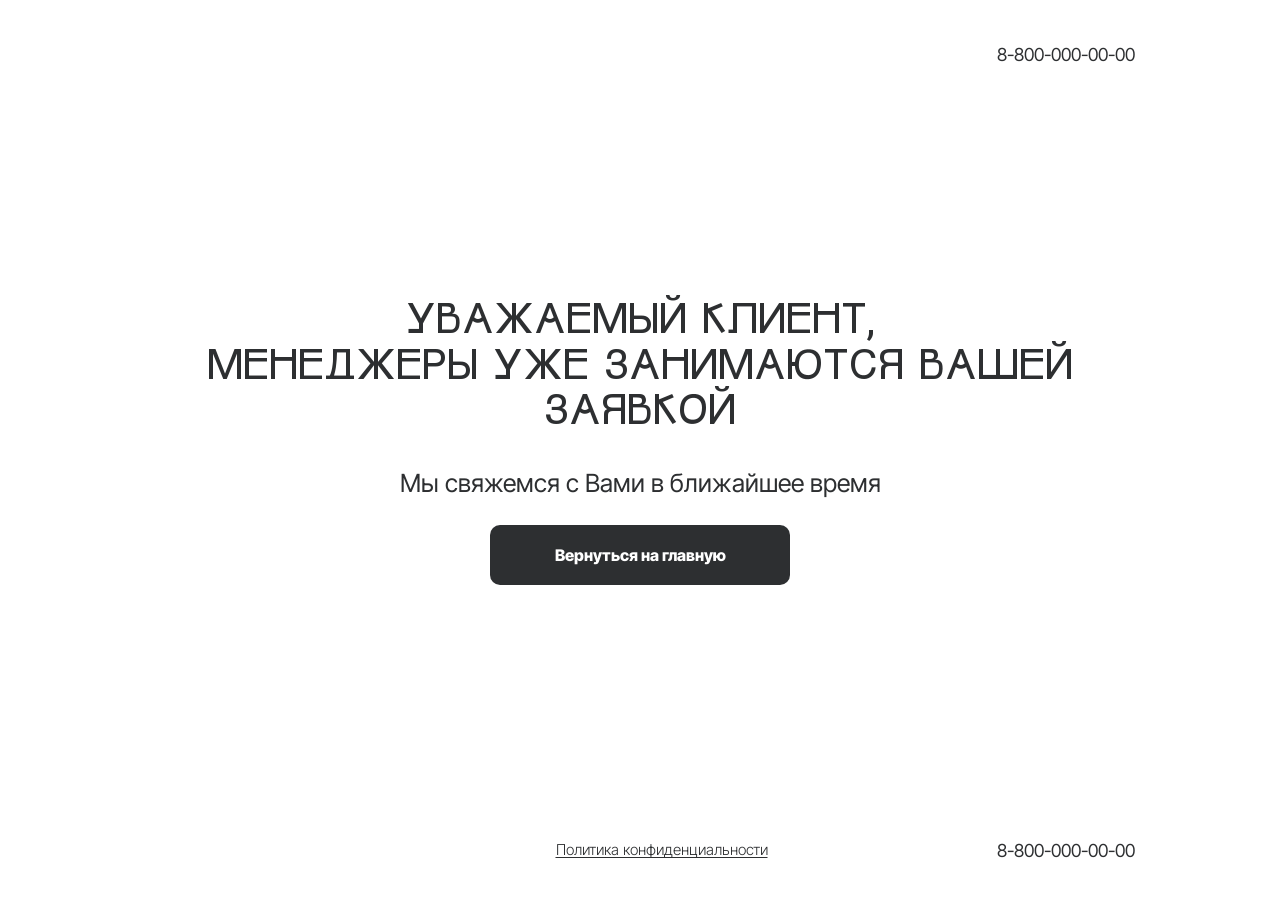
==== commit e3ba1e94: "finish project" ====
--- a/thanks.html
+++ b/thanks.html
@@ -1,7 +1,7 @@
 <!DOCTYPE html >
 <html lang="ru">
   <head> 
-    <meta charset="utf-8"/><title>SMARTBOX - Франшиза магазина мобильных аксессуаров</title> 
+    <meta charset="utf-8"/><title>«велодело» - Франшиза сети по ремонту и обслуживанию велосипедов</title> 
     <meta http-equiv="X-UA-Compatible" content="IE=edge"/>
     <meta name="viewport" content="width=device-width, initial-scale=1, minimum-scale=1.0"/>
     <meta name="description" content=""/>
@@ -53,7 +53,7 @@
     <div class="modal-content-inner" id="modal"> 
       <div class="modal-content d-flex"> 
         <div class="modal-content-info"> 
-          <h3 class="modal-top__title tac" id="modalTitle">  </h3>
+          <div class="modal-top__title tac" id="modalTitle">  </div>
           <form class="sectionForm"> 
             <div class="form-section-row"> 
               <input class="tandem-form__inp inp" type="text" name="name" autocomplete="off" placeholder="Ваше имя" requared="requared"/>
@@ -131,7 +131,7 @@
         <div class="modal-politika-text fat">1. Общие положения</div>
         <div class="modal-politika-text fat">Настоящая политика обработки персональных данных составлена в соответствии с требованиями Федерального закона от 27.07.2006. №152-ФЗ «О персональных данных» и определяет порядок обработки персональных данных и меры по обеспечению безопасности персональных данных.</div>
         <div class="modal-politika-text">1. Оператор ставит своей важнейшей целью и условием осуществления своей деятельности соблюдение прав и свобод человека и гражданина при обработке его персональных данных, в том числе защиты прав на неприкосновенность частной жизни, личную и семейную тайну.</div>
-        <div class="modal-politika-text">2. Настоящая политика Оператора в отношении обработки персональных данных (далее – Политика) применяется ко всей информации, которую Оператор может получить о посетителях веб-сайта компании «Здоровые Ногти».</div>
+        <div class="modal-politika-text">2. Настоящая политика Оператора в отношении обработки персональных данных (далее – Политика) применяется ко всей информации, которую Оператор может получить о посетителях веб-сайта компании «велодело».</div>
         <div class="modal-politika-text fat">2. Основные понятия, используемые в Политике</div>
         <div class="modal-politika-text">1. Автоматизированная обработка персональных данных – обработка персональных данных с помощью средств вычислительной техники;</div>
         <div class="modal-politika-text">2. Блокирование персональных данных – временное прекращение обработки персональных данных (за исключением случаев, если обработка необходима для уточнения персональных данных);</div>
--- a/css/style.css
+++ b/css/style.css
@@ -1 +1 @@
-@font-face{font-family:" ";src:url("../fonts/.woff2") format("woff2");src:url("../fonts/.woff") format("woff");font-weight:400;font-style:normal;font-display:swap}@font-face{font-family:" ";src:url("../fonts/.woff2") format("woff2");src:url("../fonts/.woff") format("woff");font-weight:500;font-style:normal;font-display:swap}@font-face{font-family:" ";src:url("../fonts/.woff2") format("woff2");src:url("../fonts/.woff") format("woff");font-weight:600;font-style:normal;font-display:swap}@font-face{font-family:" ";src:url("../fonts/.woff2") format("woff2");src:url("../fonts/.woff") format("woff");font-weight:700;font-style:normal;font-display:swap}@font-face{font-family:" ";src:url("../fonts/.woff2") format("woff2");src:url("../fonts/.woff") format("woff");font-weight:800;font-style:normal;font-display:swap}html{-webkit-box-sizing:border-box;box-sizing:border-box;height:100%}*,*::after,*::before{-webkit-box-sizing:inherit;box-sizing:inherit}body{color:#1f1a1c;font-family:"Exo2Regular",sans-serif;font-size:16px;font-style:normal;font-weight:400;line-height:140%;position:relative;margin:0;padding:0;height:100%;display:-webkit-box;display:-ms-flexbox;display:flex;-webkit-box-orient:vertical;-webkit-box-direction:normal;-ms-flex-direction:column;flex-direction:column}@media all and (max-width: 650px){body{font-size:16px}}.main{-webkit-box-flex:1;-ms-flex:1 1 auto;flex:1 1 auto;display:-webkit-box;display:-ms-flexbox;display:flex;-webkit-box-orient:vertical;-webkit-box-direction:normal;-ms-flex-direction:column;flex-direction:column;position:relative;z-index:1}p{margin:0;cursor:default}@media all and (max-width: 650px){p{font-size:16px !important;line-height:1.1em}}button{cursor:pointer}span,div{cursor:default}@media all and (max-width: 650px){span,div{font-size:16px !important;line-height:1.1em;line-height:20px !important}}ul,li{margin:0}a{text-decoration:none;color:inherit}h1,h2,h3,h4,h5,h6{margin:0;line-height:1em}button{cursor:pointer}img{width:100%;height:100%;display:block;-o-object-fit:cover;object-fit:cover}.container{max-width:1210px;width:100%;-webkit-box-flex:1;-ms-flex:1 1 auto;flex:1 1 auto;padding:0 15px;margin:0 auto}@media all and (max-width: 1300px){.container{max-width:1020px}}@media all and (max-width: 1050px){.container{max-width:960px}}@media all and (max-width: 992px){.container{max-width:768px}}@media all and (max-width: 768px){.container{max-width:640px}}@media all and (max-width: 650px){.container{max-width:360px;padding:0 5px}}@media(max-width: 320px){.container{padding:0 15px}}@media all and (max-width: 650px){.block{display:block}}.tac{text-align:center}.section-title{color:#1538ba;font-family:"Exo2Bold",sans-serif;font-size:52px;font-style:normal;font-weight:700;line-height:110%;text-transform:uppercase;font-size:calc(30px + 22*(100vw - 640px)/1280)}@media screen and (min-width: 1920px){.section-title{font-size:52px}}@media all and (max-width: 650px){.section-title{font-size:24px !important;margin-bottom:20px !important;line-height:130% !important;margin-top:0;text-align:center}}.section-title span{color:#dd2b1c}@media all and (max-width: 650px){.section-title span{font-size:24px !important;line-height:130% !important}}@-webkit-keyframes slideme{0%{left:-30px;margin-left:0}30%,to{left:110%;margin-left:80px}}@keyframes slideme{0%{left:-30px;margin-left:0}30%,to{left:110%;margin-left:80px}}.btn{-ms-flex-negative:0;flex-shrink:0;position:relative;display:-webkit-box;display:-ms-flexbox;display:flex;-webkit-box-align:center;-ms-flex-align:center;align-items:center;border:none;-webkit-transition:background-image .3s;-o-transition:background-image .3s;transition:background-image .3s;-webkit-transition:all .3s;-o-transition:all .3s;transition:all .3s;overflow:hidden;z-index:2;-webkit-box-pack:center;-ms-flex-pack:center;justify-content:center;cursor:pointer;color:#fff;text-align:center;font-family:"Exo2Bold",sans-serif;font-size:18px;font-style:normal;font-weight:700;line-height:normal;letter-spacing:.36px;width:200px;height:60px;border-radius:18px;border:1px solid #dd2b1c;background:-webkit-gradient(linear, left top, left bottom, from(#f13f30), to(#d92718));background:-o-linear-gradient(top, #f13f30 0%, #d92718 100%);background:linear-gradient(180deg, #f13f30 0%, #d92718 100%);-webkit-box-shadow:0px 10px 24px 0px rgba(20,46,141,.4);box-shadow:0px 10px 24px 0px rgba(20,46,141,.4)}.btn img{width:13px;height:15px}.btn::after{content:"";margin-left:60px;width:15px;height:300px;background:-webkit-gradient(linear, left bottom, left top, from(#fff), to(rgba(255, 255, 255, 0.01)));background:-o-linear-gradient(bottom, #fff, rgba(255, 255, 255, 0.01));background:linear-gradient(0deg, #fff, rgba(255, 255, 255, 0.01));-webkit-animation-delay:.05s;animation-delay:.01s;position:absolute;left:-90px;top:-150px;-webkit-animation-timing-function:ease-in-out;animation-timing-function:ease-in-out;-webkit-transition:all .3s;-o-transition:all .3s;transition:all .3s;-webkit-animation-name:slideme;animation-name:slideme;-webkit-animation-duration:4s;animation-duration:4s;-webkit-animation-iteration-count:infinite;animation-iteration-count:infinite;-webkit-transform:rotate(45deg);-ms-transform:rotate(45deg);transform:rotate(45deg);z-index:0}@media all and (max-width: 650px){.btn{width:100% !important;height:50px !important;font-size:14px !important}}.btn:hover{background:-webkit-gradient(linear, left top, left bottom, from(#f13f30), to(#f13f30));background:-o-linear-gradient(top, #f13f30 0%, #f13f30 100%);background:linear-gradient(180deg, #f13f30 0%, #f13f30 100%)}.btn:active{background:-webkit-gradient(linear, left top, left bottom, from(#d92718), to(#d92718));background:-o-linear-gradient(top, #d92718 0%, #d92718 100%);background:linear-gradient(180deg, #d92718 0%, #d92718 100%)}input{outline:none}label.error{display:none !important}input.error{display:block;color:red !important}input.error::-webkit-input-placeholder{color:red !important}input.error::-moz-placeholder{color:red !important}input.error:-ms-input-placeholder{color:red !important}input.error::-ms-input-placeholder{color:red !important}input.error::placeholder{color:red !important}.form-transition input.error{background:#fff}.d-flex{display:-webkit-box;display:-ms-flexbox;display:flex;-webkit-box-pack:justify;-ms-flex-pack:justify;justify-content:space-between}.top-anim{opacity:0;-webkit-transform:translateY(-30px);-ms-transform:translateY(-30px);transform:translateY(-30px);-webkit-transition:opacity 1.5s,-webkit-transform 2s;transition:opacity 1.5s,-webkit-transform 2s;-o-transition:opacity 1.5s,transform 2s;transition:opacity 1.5s,transform 2s;transition:opacity 1.5s,transform 2s,-webkit-transform 2s}.top-anim._active{opacity:1;-webkit-transform:translateY(0px);-ms-transform:translateY(0px);transform:translateY(0px)}.down-anim{opacity:0;-webkit-transform:translateY(50px);-ms-transform:translateY(50px);transform:translateY(50px);-webkit-transition:opacity 1.5s,-webkit-transform 2s;transition:opacity 1.5s,-webkit-transform 2s;-o-transition:opacity 1.5s,transform 2s;transition:opacity 1.5s,transform 2s;transition:opacity 1.5s,transform 2s,-webkit-transform 2s}.down-anim._active{opacity:1;-webkit-transform:translateY(0px);-ms-transform:translateY(0px);transform:translateY(0px)}.left-anim{opacity:0;-webkit-transform:translateX(-30px);-ms-transform:translateX(-30px);transform:translateX(-30px);-webkit-transition:opacity 1.5s,-webkit-transform 2s;transition:opacity 1.5s,-webkit-transform 2s;-o-transition:opacity 1.5s,transform 2s;transition:opacity 1.5s,transform 2s;transition:opacity 1.5s,transform 2s,-webkit-transform 2s}.left-anim._active{opacity:1;-webkit-transform:translateY(0px);-ms-transform:translateY(0px);transform:translateY(0px)}.right-anim{opacity:0;-webkit-transform:translateX(30px);-ms-transform:translateX(30px);transform:translateX(30px);-webkit-transition:opacity 1.5s,-webkit-transform 2s;transition:opacity 1.5s,-webkit-transform 2s;-o-transition:opacity 1.5s,transform 2s;transition:opacity 1.5s,transform 2s;transition:opacity 1.5s,transform 2s,-webkit-transform 2s}.right-anim._active{opacity:1;-webkit-transform:translateY(0px);-ms-transform:translateY(0px);transform:translateY(0px)}@media all and (max-width: 650px){section .container{overflow:visible}}.slick-dots li button:before{opacity:0}.slick-dots li.slick-active button:before{opacity:0}.noLink{pointer-events:none}.slick-prev:before,.slick-next:before{line-height:1px;font-family:inherit}@media all and (max-width: 650px){.mob-row{display:block}}.slick-dots li button::before{font-size:0 !important;opacity:0 !important}.slick-dots .slick-dots button:hover{font-size:0 !important}.slick-dots .slick-active button{background:#ff005b}.form-section-bottom-text{text-align:center}@media all and (max-width: 650px){.form-section-bottom-text{text-align:center !important}}@media all and (max-width: 650px){.form-inputs{width:100%}}.form-inner{position:relative;z-index:4;width:auto;margin:0}@media all and (max-width: 650px){.form-inner{width:100%}}.form-title{color:#fff;font-family:"Exo2ExtraBold",sans-serif;font-size:52px;font-style:normal;font-weight:800;line-height:120%;font-size:calc(30px + 22*(100vw - 640px)/1280)}@media screen and (min-width: 1920px){.form-title{font-size:52px}}@media all and (max-width: 650px){.form-title{font-size:22px !important;text-align:center;margin-bottom:15px !important;line-height:130% !important;letter-spacing:0px;text-align:center !important}.form-title br{display:none}}.form-subtitle{color:#fff;font-family:"Exo2SemiBold",sans-serif;font-size:24px;font-style:normal;font-weight:600;line-height:124%}@media all and (max-width: 650px){.form-subtitle{padding-bottom:0;padding-left:0;text-align:center !important;margin-bottom:15px !important;text-align:center !important}}.form-section-wrap{max-width:620px;width:100%;display:-webkit-box;display:-ms-flexbox;display:flex;-webkit-box-align:center;-ms-flex-align:center;align-items:center;-ms-flex-wrap:wrap;flex-wrap:wrap;position:relative;z-index:2;margin:0;gap:10px;text-align:center;margin:0 auto}@media all and (max-width: 768px){.form-section-wrap{max-width:400px;-webkit-box-orient:vertical;-webkit-box-direction:normal;-ms-flex-direction:column;flex-direction:column}}@media all and (max-width: 650px){.form-section-wrap{gap:8px !important;-webkit-box-orient:vertical;-webkit-box-direction:normal;-ms-flex-direction:column;flex-direction:column;width:100%;gap:8px !important;padding:0}}@media all and (max-width: 768px){.form-section-wrap .btn{width:100% !important}}.form-section-row{position:relative;overflow:hidden;width:200px;height:60px;border-radius:18px;border:1px solid #f6f8fa;background:#fff}@media all and (max-width: 768px){.form-section-row{width:100% !important}}@media all and (max-width: 650px){.form-section-row{height:50px !important;width:100%}}.form-section-row:focus{background:#fff}.form-section-row input{width:100%;height:100%;border:none;line-height:100%;background:rgba(0,0,0,0);color:#373737;color:rgba(21,56,186,.8);font-family:"Exo2SemiBold",sans-serif;font-size:18px;font-style:normal;font-weight:600;line-height:normal;padding-left:24px}@media all and (max-width: 650px){.form-section-row input{font-size:16px}}.form-section-row input::-webkit-input-placeholder{color:rgba(21,56,186,.8);font-family:"Exo2SemiBold",sans-serif;font-size:18px;font-style:normal;font-weight:600;line-height:normal}.form-section-row input::-moz-placeholder{color:rgba(21,56,186,.8);font-family:"Exo2SemiBold",sans-serif;font-size:18px;font-style:normal;font-weight:600;line-height:normal}.form-section-row input:-ms-input-placeholder{color:rgba(21,56,186,.8);font-family:"Exo2SemiBold",sans-serif;font-size:18px;font-style:normal;font-weight:600;line-height:normal}.form-section-row input::-ms-input-placeholder{color:rgba(21,56,186,.8);font-family:"Exo2SemiBold",sans-serif;font-size:18px;font-style:normal;font-weight:600;line-height:normal}.form-section-row input::placeholder{color:rgba(21,56,186,.8);font-family:"Exo2SemiBold",sans-serif;font-size:18px;font-style:normal;font-weight:600;line-height:normal}@media all and (max-width: 650px){.form-section-row input::-webkit-input-placeholder{font-size:16px}.form-section-row input::-moz-placeholder{font-size:16px}.form-section-row input:-ms-input-placeholder{font-size:16px}.form-section-row input::-ms-input-placeholder{font-size:16px}.form-section-row input::placeholder{font-size:16px}}.form-bottom{color:#9baae3;font-family:"Exo2Medium",sans-serif;font-size:16px;font-style:normal;font-weight:500;line-height:120%;margin-top:24px}@media all and (max-width: 650px){.form-bottom{text-align:center;font-size:12px !important;line-height:100% !important;margin-top:15px;text-align:center !important}}.form-bottom a{text-decoration:underline}@media all and (max-width: 650px){.form-bottom a{font-size:12px !important;line-height:100% !important;display:block;margin-top:8px}}.form-bottom a:hover{text-decoration:underline}.overflow-inner{overflow:hidden}.slick-dots{z-index:1;display:-webkit-box;display:-ms-flexbox;display:flex;-webkit-box-align:center;-ms-flex-align:center;align-items:center;-webkit-box-pack:center;-ms-flex-pack:center;justify-content:center;text-align:start;bottom:-56px}@media all and (max-width: 768px){.slick-dots{text-align:center}}@media all and (max-width: 650px){.slick-dots{bottom:-30px}}.slick-dots li{width:10px;height:10px;overflow:hidden;border-radius:50%;margin:0 5px}.slick-dots li button{background:gray;width:100%;height:100%;padding:0}.slick-dots li button:before{display:none}.slick-dots li.slick-active{height:10px}.slick-dots li.slick-active button{background:#d32112;height:100%}.form-section-row.tell.validate{display:block;border:1px solid red}.form-section-row.tell.validate input{color:red !important}.form-section-row.tell.validate input::-webkit-input-placeholder{color:red !important}.form-section-row.tell.validate input::-moz-placeholder{color:red !important}.form-section-row.tell.validate input:-ms-input-placeholder{color:red !important}.form-section-row.tell.validate input::-ms-input-placeholder{color:red !important}.form-section-row.tell.validate input::placeholder{color:red !important}.form-info__bottom{display:none;font-size:12px;color:#000;text-align:start;margin-top:10px;color:red}.form-info__bottom.error{display:block}@media all and (max-width: 650px){.form-info__bottom{text-align:center;font-size:12px !important;line-height:100% !important}}.label{position:relative;z-index:2}label{display:inline-block}@media all and (max-width: 650px){label{display:inline-block}}@-webkit-keyframes shadow-pulse{0%{-webkit-box-shadow:0 0 0 0px rgba(255,0,0,.2);box-shadow:0 0 0 0px rgba(255,0,0,.2)}100%{-webkit-box-shadow:0 0 0 10px rgba(255,0,0,0);box-shadow:0 0 0 10px rgba(255,0,0,0)}}@keyframes shadow-pulse{0%{-webkit-box-shadow:0 0 0 0px rgba(255,0,0,.2);box-shadow:0 0 0 0px rgba(255,0,0,.2)}100%{-webkit-box-shadow:0 0 0 10px rgba(255,0,0,0);box-shadow:0 0 0 10px rgba(255,0,0,0)}}.form-allert{position:relative;display:inline-block;z-index:1;pointer-events:none;margin-right:5px;padding:2px 0}@media all and (max-width: 650px){.form-allert{font-size:12px !important;line-height:100% !important;padding:10px 0}}.form-allert::after{content:"";position:absolute;right:-5px;top:50%;-webkit-transform:translateY(-50%);-ms-transform:translateY(-50%);transform:translateY(-50%);background:red;border:1px solid #fff;width:calc(100% + 35px);border-radius:4px;height:120%;z-index:-2;display:none}@media all and (max-width: 650px){.form-allert::after{height:25px}}.form-allert::before{content:"";position:absolute;right:-5px;top:50%;-webkit-transform:translateY(-50%);-ms-transform:translateY(-50%);transform:translateY(-50%);-webkit-animation:shadow-pulse 1s infinite;animation:shadow-pulse 1s infinite;border-radius:5px;width:calc(100% + 35px);height:120%;z-index:-2;display:none}@media all and (max-width: 650px){.form-allert::before{height:30px}}.form-allert.error{color:#fff}.form-allert.error::before{display:block}.form-allert.error::after{display:block}.form-bottom.error [type=checkbox]:not(:checked)+label:before,.form-bottom.error [type=checkbox]:checked+label:before{border:1px solid #fff}label{position:relative;z-index:2}[type=checkbox]:not(:checked),[type=checkbox]:checked{position:absolute;left:0;opacity:.01}[type=checkbox]:not(:checked)+label,[type=checkbox]:checked+label{position:relative;padding-left:25px;line-height:1.7;cursor:pointer}[type=checkbox]:not(:checked)+label:before,[type=checkbox]:checked+label:before{content:"";position:absolute;left:0;top:50%;-webkit-transform:translateY(-50%);-ms-transform:translateY(-50%);transform:translateY(-50%);width:18px;height:18px;border:1px solid #aaa;background:rgba(0,0,0,0);border-radius:.2em;-webkit-transition:all .275s;-o-transition:all .275s;transition:all .275s;z-index:2}[type=checkbox]:checked+label:before{background:#07f}[type=checkbox]:not(:checked)+label:after,[type=checkbox]:checked+label:after{content:"✓";position:absolute;top:50%;-webkit-transform:translateY(-50%);-ms-transform:translateY(-50%);transform:translateY(-50%);left:3px;font-size:14px;color:#fff;line-height:0;-webkit-transition:all .2s;-o-transition:all .2s;transition:all .2s;z-index:2}[type=checkbox]:not(:checked)+label:after{opacity:0;-webkit-transform:scale(0) rotate(45deg);-ms-transform:scale(0) rotate(45deg);transform:scale(0) rotate(45deg)}[type=checkbox]:checked+label:after{opacity:1;-webkit-transform:scale(1) rotate(0);-ms-transform:scale(1) rotate(0);transform:scale(1) rotate(0)}[type=checkbox]:disabled:not(:checked)+label:before,[type=checkbox]:disabled:checked+label:before{-webkit-box-shadow:none;box-shadow:none;border-color:#bbb;background-color:#e9e9e9}[type=checkbox]:disabled:checked+label:after{color:#777}[type=checkbox]:disabled+label{color:#aaa}.subtitle{color:#000;text-align:center;font-family:"ManropeRegular",sans-serif;font-size:18px;font-style:normal;font-weight:400;line-height:140%}@media all and (max-width: 650px){.wrap-slider.overflow .slick-list{overflow:visible}}br.mob-br{display:none}@media all and (max-width: 650px){br.mob-br{display:block !important}}.fancybox-close-small:after{content:"×";position:absolute;top:5px;right:5px;width:30px;height:30px;font:22px/30px Arial,Helvetica Neue,Helvetica,sans-serif;color:#888;font-weight:300;text-align:center;border-radius:50%;border-width:0;background-color:rgba(0,0,0,0);-webkit-transition:background-color .25s;-o-transition:background-color .25s;transition:background-color .25s;-webkit-box-sizing:border-box;box-sizing:border-box;z-index:2}#scrollTopBtn{display:none;position:fixed;bottom:160px;right:30px;z-index:99;border:none;outline:none;background-color:#f44336;color:#fff;cursor:pointer;padding:15px;border-radius:50%;font-size:18px;-webkit-box-shadow:0 4px 6px rgba(0,0,0,.3);box-shadow:0 4px 6px rgba(0,0,0,.3);-webkit-transition:background-color .3s,-webkit-transform .3s;transition:background-color .3s,-webkit-transform .3s;-o-transition:background-color .3s,transform .3s;transition:background-color .3s,transform .3s;transition:background-color .3s,transform .3s,-webkit-transform .3s;width:60px;height:60px}@media all and (max-width: 650px){#scrollTopBtn{bottom:120px;width:50px;height:50px;padding:5px}}#scrollTopBtn svg{pointer-events:none}#scrollTopBtn:hover{background-color:#fc1403;-webkit-transform:translateY(-3px);-ms-transform:translateY(-3px);transform:translateY(-3px)}.scrolled-wrap{position:fixed;bottom:120px;left:10px;z-index:20;width:70%;display:none}@media all and (max-width: 650px){.scrolled-wrap .buttonScolled{width:100% !important;max-width:100% !important}}.scrolled-wrap.scrolled{display:block}.btn.buttonScolled{max-width:100%;width:100%}.widjet{position:absolute;width:100%;display:-webkit-box;display:-ms-flexbox;display:flex;-webkit-box-align:center;-ms-flex-align:center;align-items:center;z-index:2;-webkit-box-orient:vertical;-webkit-box-direction:normal;-ms-flex-direction:column;flex-direction:column}@media all and (max-width: 650px){.widjet{height:auto;z-index:2;padding:13px 0;position:static;background:var(--text, #272727);-webkit-backdrop-filter:blur(15px);backdrop-filter:blur(15px)}}@media all and (max-width: 650px){.widjet .container{max-width:360px}}.widjet .header-inner{position:relative;display:-webkit-box;display:-ms-flexbox;display:flex;-webkit-box-align:center;-ms-flex-align:center;align-items:center;position:relative;-webkit-box-pack:justify;-ms-flex-pack:justify;justify-content:space-between;z-index:2;padding:26px 0 24px;border-bottom:1px solid rgba(255,255,255,.4705882353)}@media all and (max-width: 992px){.widjet .header-inner{-webkit-box-align:center;-ms-flex-align:center;align-items:center;gap:20px}}@media all and (max-width: 650px){.widjet .header-inner{height:auto;-webkit-box-align:center;-ms-flex-align:center;align-items:center;padding:0;border-bottom:0}}.widjet .logo{width:200px}@media all and (max-width: 650px){.widjet .logo{width:120px}}.widjet .header-left{display:-webkit-box;display:-ms-flexbox;display:flex;-webkit-box-orient:vertical;-webkit-box-direction:normal;-ms-flex-direction:column;flex-direction:column;-webkit-box-align:start;-ms-flex-align:start;align-items:flex-start;gap:7px}.widjet .header-mob-info{color:rgba(255,255,255,.631372549);text-align:center;font-family:"InterTightRegular",sans-serif;font-size:11px !important;font-style:normal;font-weight:400;line-height:120% !important;border-radius:100px;border:1px solid rgba(255,255,255,.1);background:rgba(255,255,255,.2);-webkit-backdrop-filter:blur(20px);backdrop-filter:blur(20px);padding:4px 12px 4px;display:none}@media all and (max-width: 650px){.widjet .header-mob-info{display:block}}.widjet .header-info{color:#fff;text-align:center;font-family:"InterTightRegular",sans-serif;font-size:16px;font-style:normal;font-weight:400;line-height:120%;padding:9px 14px;border-radius:100px;border:1px solid rgba(255,255,255,.1);background:rgba(255,255,255,.2);-webkit-backdrop-filter:blur(20px);backdrop-filter:blur(20px)}@media all and (max-width: 768px){.widjet .header-info{display:none}}@media all and (max-width: 650px){.widjet .header-pnone{font-size:14px}}.widjet .header-pnone:hover{text-decoration:underline}.widjet .mob-header-call{display:none}@media all and (max-width: 650px){.widjet .mob-header-call{display:block}}.widjet .header-call{color:#fff;font-family:"InterTightSemiBold",sans-serif;font-size:14px;font-style:normal;font-weight:600;line-height:130%;width:158px;height:40px;display:-webkit-box;display:-ms-flexbox;display:flex;-webkit-box-align:center;-ms-flex-align:center;align-items:center;-webkit-box-pack:center;-ms-flex-pack:center;justify-content:center;border-radius:20px;background:var(--2, #c12e46);cursor:pointer;-webkit-transition:all .3s;-o-transition:all .3s;transition:all .3s}.widjet .header-call:hover{background:#e73e5b}.widjet .header-call:active{background:#a22439}@media all and (max-width: 650px){.widjet .header-call{width:135px;height:35px;font-size:13px !important;display:none}}.widjet .descp{font-size:12px !important;padding:3px 0;background:var(--2, #c12e46);width:100%;text-align:center;color:#fff;margin-top:10px;display:none}@media all and (max-width: 650px){.widjet .descp{display:block}}.offer{background-image:url(../img/offer/bg.jpg);background-repeat:no-repeat;background-size:cover;background-position:center;background-color:#1538ba}@media all and (max-width: 650px){.offer{background-image:none}}.offer .section-inner{padding:135px 0 35px 0;position:relative;z-index:1}@media all and (max-width: 650px){.offer .section-inner{padding:35px 0}}.second{background-image:url(../img/second/bg.jpg);background-repeat:no-repeat;background-size:cover;background-position:center}.second .section-inner{padding:120px 0;position:relative;z-index:1}@media all and (max-width: 650px){.second .section-inner{padding:35px 0}}.third{background-image:url(../img/third/bg.jpg);background-repeat:no-repeat;background-size:cover;background-position:center}.third .section-inner{padding:120px 0;position:relative;z-index:1}@media all and (max-width: 650px){.third .section-inner{padding:35px 0}}.four{background-image:url(../img/four/bg.jpg);background-repeat:no-repeat;background-size:cover;background-position:center}.four .section-inner{padding:120px 0;position:relative;z-index:1}@media all and (max-width: 650px){.four .section-inner{padding:35px 0}}.five{background-image:url(../img/five/bg.jpg);background-repeat:no-repeat;background-size:cover;background-position:center}.five .section-inner{padding:120px 0;position:relative;z-index:1}@media all and (max-width: 650px){.five .section-inner{padding:35px 0}}.six{padding:100px 0 120px;position:relative;z-index:3;background-image:url(../img/six/bg.jpg);background-repeat:no-repeat;background-size:cover;background-position:center}.six .section-inner{padding:120px 0;position:relative;z-index:1}@media all and (max-width: 650px){.six .section-inner{padding:35px 0}}.seven{background-image:url(../img/seven/bg.jpg);background-repeat:no-repeat;background-size:cover;background-position:center}.seven .section-inner{padding:120px 0;position:relative;z-index:1}@media all and (max-width: 650px){.seven .section-inner{padding:35px 0}}.eight{position:relative;background-image:url(../img/eight/bg.jpg);background-repeat:no-repeat;background-size:cover;background-position:center bottom}.eight .eight-inner{padding:118px 0;position:relative}@media all and (max-width: 650px){.eight .eight-inner{padding:35px 0 0 0}}.eight .eight-inner::after{content:"";position:absolute;right:-70px;bottom:0;background-image:url(../img/eight/1.png);background-repeat:no-repeat;background-size:contain;width:590px;height:520px;z-index:1}@media(max-width: 1100px){.eight .eight-inner::after{height:300px;width:400px}}@media all and (max-width: 768px){.eight .eight-inner::after{display:none}}.eight .form-title{margin-bottom:40px;font-size:50px;font-size:calc(30px + 20*(100vw - 640px)/1280)}@media screen and (min-width: 1920px){.eight .form-title{font-size:50px}}@media all and (max-width: 650px){.eight .form-title br{display:none}}.eight .form-subtitle{margin-bottom:40px}.eight .form-section-wrap{margin:0;max-width:680px}@media all and (max-width: 768px){.eight .form-section-wrap{max-width:400px}}.eight .form-section-row{width:220px}.eight .btn{width:220px}.eight .eight-mob-img{display:none}@media all and (max-width: 650px){.eight .eight-mob-img{display:block;margin-top:20px}}.irs{position:relative;display:block;-webkit-touch-callout:none;-webkit-user-select:none;-moz-user-select:none;-ms-user-select:none;user-select:none;font-size:15px;width:99%}.irs-line{position:relative;display:block;overflow:hidden;outline:none !important}.irs-bar{position:absolute;display:block;left:0;width:0}.irs-shadow{position:absolute;display:none;left:0;width:0}.irs-handle{position:absolute;display:block;-webkit-box-sizing:border-box;box-sizing:border-box;cursor:default;z-index:1}.irs-handle.type_last{z-index:2}.irs-min,.irs-max{display:none}.irs-min{left:0}.irs-max{right:0}.irs-from,.irs-to,.irs-single{display:none}.irs-grid{position:absolute;display:none;bottom:0;left:0 !important;width:100%;height:20px}.irs-with-grid .irs-grid{display:block}.irs-grid-pol{position:absolute;top:-46px;left:0;width:1px;height:4px;background:#fff;width:15px;height:15px;-ms-flex-negative:0;flex-shrink:0;border-radius:50%;border:1px solid #b1c1d0;pointer-events:none;display:none;z-index:1}.irs-grid-pol.color{background:#294865}@media all and (max-width: 650px){.irs-grid-pol{width:10px;height:10px;top:-25px}}.irs-grid-pol.small{display:none}.irs-grid-text{position:absolute;bottom:-1px;left:0;white-space:nowrap;text-align:center;color:var(--1, #030304);text-align:center;font-family:"SFProDisplayRegular",sans-serif;font-size:16px;font-style:normal;font-weight:400;line-height:120%;margin-left:12px !important;display:-webkit-box;display:-ms-flexbox;display:flex;-webkit-box-align:center;-ms-flex-align:center;align-items:center;-webkit-box-pack:center;-ms-flex-pack:center;justify-content:center}@media(max-width: 650px){.irs-grid-text{bottom:-8px;margin-left:4px !important}}@media all and (max-width: 650px){.irs-grid-text{font-size:13px !important}}.irs-disable-mask{position:absolute;display:block;top:0;left:-1%;width:102%;height:100%;cursor:default;background:rgba(0,0,0,0);z-index:2}.lt-ie9 .irs-disable-mask{background:#000;filter:alpha(opacity=0);cursor:not-allowed}.irs-disabled{opacity:.4}.irs-hidden-input{position:absolute !important;display:block !important;top:0 !important;left:0 !important;width:0 !important;height:0 !important;font-size:0 !important;line-height:0 !important;padding:0 !important;margin:0 !important;overflow:hidden;outline:none !important;z-index:-9999 !important;background:none !important;border-style:solid !important;border-color:rgba(0,0,0,0) !important}.irs--flat{height:40px}.irs--flat.irs-with-grid{height:60px}@media all and (max-width: 650px){.irs--flat.irs-with-grid{height:40px}}.irs--flat .irs-line{top:0px;height:14px;border-radius:10px;background:#fff}@media all and (max-width: 650px){.irs--flat .irs-line{height:10px}}.irs--flat .irs-bar{top:0px;height:14px;border-radius:10px;background:var(--1, #030304)}@media all and (max-width: 650px){.irs--flat .irs-bar{height:10px}}.irs--flat .irs-shadow{height:21px;bottom:16px}.irs--flat .irs-handle{top:-10px;width:36px;height:36px;border-radius:50%;background:#000;-webkit-filter:drop-shadow(0px 0px 20px rgba(255, 255, 255, 0.4));filter:drop-shadow(0px 0px 20px rgba(255, 255, 255, 0.4));cursor:pointer}@media all and (max-width: 650px){.irs--flat .irs-handle{width:20px;height:20px;border:0;top:-5px}}.irs--flat .irs-handle:before{content:"";position:absolute;top:50%;left:50%;-webkit-transform:translate(-50%, -50%);-ms-transform:translate(-50%, -50%);transform:translate(-50%, -50%);border-radius:100%;width:12px;height:12px;background:#fff}@media all and (max-width: 650px){.irs--flat .irs-handle:before{width:10px;height:10px}}.irs--flat .irs-handle>i{display:none}.irs--flat .irs-handle.state_hover>i:first-child,.irs--flat .irs-handle:hover>i:first-child{background-color:#a43540}.irs--flat .irs-min,.irs--flat .irs-max{top:0;padding:1px 3px;color:#999;font-size:10px;line-height:1.333;text-shadow:none;background-color:#e1e4e9;border-radius:4px}.irs--flat .irs-from,.irs--flat .irs-to,.irs--flat .irs-single{color:#fff;font-size:10px;line-height:1.333;text-shadow:none;padding:1px 5px;background-color:#ed5565;border-radius:4px}.irs--flat .irs-from:before,.irs--flat .irs-to:before,.irs--flat .irs-single:before{position:absolute;display:block;content:"";bottom:-6px;left:50%;width:0;height:0;margin-left:-3px;overflow:hidden;border:3px solid rgba(0,0,0,0);border-top-color:#ed5565}.irs--big{height:55px}.irs--big.irs-with-grid{height:70px}.irs--big .irs-line{top:33px;height:12px;background-color:#fff;background:-webkit-gradient(linear, left top, left bottom, color-stop(-50%, #ddd), color-stop(150%, white));background:-o-linear-gradient(top, #ddd -50%, white 150%);background:linear-gradient(to bottom, #ddd -50%, white 150%);border:1px solid #ccc;border-radius:12px}.irs--big .irs-bar{top:33px;height:12px;background-color:#92bce0;border:1px solid #428bca;background:-webkit-gradient(linear, left top, left bottom, from(#ffffff), color-stop(30%, #428bca), to(#b9d4ec));background:-o-linear-gradient(top, #ffffff 0%, #428bca 30%, #b9d4ec 100%);background:linear-gradient(to bottom, #ffffff 0%, #428bca 30%, #b9d4ec 100%);-webkit-box-shadow:inset 0 0 1px 1px rgba(255,255,255,.5);box-shadow:inset 0 0 1px 1px rgba(255,255,255,.5)}.irs--big .irs-bar--single{border-radius:12px 0 0 12px}.irs--big .irs-shadow{height:1px;bottom:16px;background-color:rgba(66,139,202,.5)}.irs--big .irs-handle{top:25px;width:30px;height:30px;border:1px solid rgba(0,0,0,.3);background-color:#cbcfd5;background:-webkit-gradient(linear, left top, left bottom, from(white), color-stop(30%, #B4B9BE), to(white));background:-o-linear-gradient(top, white 0%, #B4B9BE 30%, white 100%);background:linear-gradient(to bottom, white 0%, #B4B9BE 30%, white 100%);-webkit-box-shadow:1px 1px 2px rgba(0,0,0,.2),inset 0 0 3px 1px #fff;box-shadow:1px 1px 2px rgba(0,0,0,.2),inset 0 0 3px 1px #fff;border-radius:30px}.irs--big .irs-handle.state_hover,.irs--big .irs-handle:hover{border-color:rgba(0,0,0,.45);background-color:#939ba7;background:-webkit-gradient(linear, left top, left bottom, from(white), color-stop(30%, #919BA5), to(white));background:-o-linear-gradient(top, white 0%, #919BA5 30%, white 100%);background:linear-gradient(to bottom, white 0%, #919BA5 30%, white 100%)}.irs--big .irs-min,.irs--big .irs-max{top:0;padding:1px 5px;color:#fff;text-shadow:none;background-color:#9f9f9f;border-radius:3px}.irs--big .irs-from,.irs--big .irs-to,.irs--big .irs-single{color:#fff;text-shadow:none;padding:1px 5px;background-color:#428bca;background:-webkit-gradient(linear, left top, left bottom, from(#428bca), to(#3071a9));background:-o-linear-gradient(top, #428bca 0%, #3071a9 100%);background:linear-gradient(to bottom, #428bca 0%, #3071a9 100%);border-radius:3px}.irs--big .irs-grid-pol{background-color:#428bca}.irs--big .irs-grid-text{color:#428bca}.irs--modern{height:55px}.irs--modern.irs-with-grid{height:55px}.irs--modern .irs-line{top:25px;height:5px;background-color:#d1d6e0;background:-webkit-gradient(linear, left top, left bottom, from(#e0e4ea), to(#d1d6e0));background:-o-linear-gradient(top, #e0e4ea 0%, #d1d6e0 100%);background:linear-gradient(to bottom, #e0e4ea 0%, #d1d6e0 100%);border:1px solid #a3adc1;border-bottom-width:0;border-radius:5px}.irs--modern .irs-bar{top:25px;height:5px;background:#20b426;background:-webkit-gradient(linear, left top, left bottom, from(#20b426), to(#18891d));background:-o-linear-gradient(top, #20b426 0%, #18891d 100%);background:linear-gradient(to bottom, #20b426 0%, #18891d 100%)}.irs--modern .irs-bar--single{border-radius:5px 0 0 5px}.irs--modern .irs-shadow{height:1px;bottom:21px;background-color:rgba(209,214,224,.5)}.irs--modern .irs-handle{top:37px;width:12px;height:13px;border:1px solid #a3adc1;border-top-width:0;-webkit-box-shadow:1px 1px 1px rgba(0,0,0,.1);box-shadow:1px 1px 1px rgba(0,0,0,.1);border-radius:0 0 3px 3px}.irs--modern .irs-handle>i:nth-child(1){position:absolute;display:block;top:-4px;left:1px;width:6px;height:6px;border:1px solid #a3adc1;background:#fff;-webkit-transform:rotate(45deg);-ms-transform:rotate(45deg);transform:rotate(45deg)}.irs--modern .irs-handle>i:nth-child(2){position:absolute;display:block;-webkit-box-sizing:border-box;box-sizing:border-box;top:0;left:0;width:10px;height:12px;background:#e9e6e6;background:-webkit-gradient(linear, left top, left bottom, from(white), to(#e9e6e6));background:-o-linear-gradient(top, white 0%, #e9e6e6 100%);background:linear-gradient(to bottom, white 0%, #e9e6e6 100%);border-radius:0 0 3px 3px}.irs--modern .irs-handle>i:nth-child(3){position:absolute;display:block;-webkit-box-sizing:border-box;box-sizing:border-box;top:3px;left:3px;width:4px;height:5px;border-left:1px solid #a3adc1;border-right:1px solid #a3adc1}.irs--modern .irs-handle.state_hover,.irs--modern .irs-handle:hover{border-color:#7685a2;background:#c3c7cd;background:-webkit-gradient(linear, left top, left bottom, from(#ffffff), color-stop(30%, #919ba5), to(#ffffff));background:-o-linear-gradient(top, #ffffff 0%, #919ba5 30%, #ffffff 100%);background:linear-gradient(to bottom, #ffffff 0%, #919ba5 30%, #ffffff 100%)}.irs--modern .irs-handle.state_hover>i:nth-child(1),.irs--modern .irs-handle:hover>i:nth-child(1){border-color:#7685a2}.irs--modern .irs-handle.state_hover>i:nth-child(3),.irs--modern .irs-handle:hover>i:nth-child(3){border-color:#48536a}.irs--modern .irs-min,.irs--modern .irs-max{top:0;font-size:10px;line-height:1.333;text-shadow:none;padding:1px 5px;color:#fff;background-color:#d1d6e0;border-radius:5px}.irs--modern .irs-from,.irs--modern .irs-to,.irs--modern .irs-single{font-size:10px;line-height:1.333;text-shadow:none;padding:1px 5px;background-color:#20b426;color:#fff;border-radius:5px}.irs--modern .irs-from:before,.irs--modern .irs-to:before,.irs--modern .irs-single:before{position:absolute;display:block;content:"";bottom:-6px;left:50%;width:0;height:0;margin-left:-3px;overflow:hidden;border:3px solid rgba(0,0,0,0);border-top-color:#20b426}.irs--modern .irs-grid{height:25px}.irs--modern .irs-grid-pol{background-color:#dedede}.irs--modern .irs-grid-text{color:silver;font-size:13px}.irs--sharp{height:50px;font-size:12px;line-height:1}.irs--sharp.irs-with-grid{height:57px}.irs--sharp .irs-line{top:30px;height:2px;background-color:#000;border-radius:2px}.irs--sharp .irs-bar{top:30px;height:2px;background-color:#ee22fa}.irs--sharp .irs-bar--single{border-radius:2px 0 0 2px}.irs--sharp .irs-shadow{height:1px;bottom:21px;background-color:rgba(0,0,0,.5)}.irs--sharp .irs-handle{top:25px;width:10px;height:10px;background-color:#a804b2}.irs--sharp .irs-handle>i:first-child{position:absolute;display:block;top:100%;left:0;width:0;height:0;border:5px solid rgba(0,0,0,0);border-top-color:#a804b2}.irs--sharp .irs-handle.state_hover,.irs--sharp .irs-handle:hover{background-color:#000}.irs--sharp .irs-handle.state_hover>i:first-child,.irs--sharp .irs-handle:hover>i:first-child{border-top-color:#000}.irs--sharp .irs-min,.irs--sharp .irs-max{color:#fff;font-size:14px;line-height:1;top:0;padding:3px 4px;opacity:.4;background-color:#a804b2;border-radius:2px}.irs--sharp .irs-from,.irs--sharp .irs-to,.irs--sharp .irs-single{font-size:14px;line-height:1;text-shadow:none;padding:3px 4px;background-color:#a804b2;color:#fff;border-radius:2px}.irs--sharp .irs-from:before,.irs--sharp .irs-to:before,.irs--sharp .irs-single:before{position:absolute;display:block;content:"";bottom:-6px;left:50%;width:0;height:0;margin-left:-3px;overflow:hidden;border:3px solid rgba(0,0,0,0);border-top-color:#a804b2}.irs--sharp .irs-grid{height:25px}.irs--sharp .irs-grid-pol{background-color:#dedede}.irs--sharp .irs-grid-text{color:silver;font-size:13px}.irs--round{height:50px}.irs--round.irs-with-grid{height:65px}.irs--round .irs-line{top:36px;height:4px;background-color:#dee4ec;border-radius:4px}.irs--round .irs-bar{top:36px;height:4px;background-color:#006cfa}.irs--round .irs-bar--single{border-radius:4px 0 0 4px}.irs--round .irs-shadow{height:4px;bottom:21px;background-color:rgba(222,228,236,.5)}.irs--round .irs-handle{top:26px;width:24px;height:24px;border:4px solid #006cfa;background-color:#fff;border-radius:24px;-webkit-box-shadow:0 1px 3px rgba(0,0,255,.3);box-shadow:0 1px 3px rgba(0,0,255,.3)}.irs--round .irs-handle.state_hover,.irs--round .irs-handle:hover{background-color:#f0f6ff}.irs--round .irs-min,.irs--round .irs-max{color:#333;font-size:14px;line-height:1;top:0;padding:3px 5px;background-color:rgba(0,0,0,.1);border-radius:4px}.irs--round .irs-from,.irs--round .irs-to,.irs--round .irs-single{font-size:14px;line-height:1;text-shadow:none;padding:3px 5px;background-color:#006cfa;color:#fff;border-radius:4px}.irs--round .irs-from:before,.irs--round .irs-to:before,.irs--round .irs-single:before{position:absolute;display:block;content:"";bottom:-6px;left:50%;width:0;height:0;margin-left:-3px;overflow:hidden;border:3px solid rgba(0,0,0,0);border-top-color:#006cfa}.irs--round .irs-grid{height:25px}.irs--round .irs-grid-pol{background-color:#dedede}.irs--round .irs-grid-text{color:silver;font-size:13px}.irs--square{height:50px}.irs--square.irs-with-grid{height:60px}.irs--square .irs-line{top:31px;height:4px;background-color:#dedede}.irs--square .irs-bar{top:31px;height:4px;background-color:#000}.irs--square .irs-shadow{height:2px;bottom:21px;background-color:#dedede}.irs--square .irs-handle{top:25px;width:16px;height:16px;border:3px solid #000;background-color:#fff;-webkit-transform:rotate(45deg);-ms-transform:rotate(45deg);transform:rotate(45deg)}.irs--square .irs-handle.state_hover,.irs--square .irs-handle:hover{background-color:#f0f6ff}.irs--square .irs-min,.irs--square .irs-max{color:#333;font-size:14px;line-height:1;top:0;padding:3px 5px;background-color:rgba(0,0,0,.1)}.irs--square .irs-from,.irs--square .irs-to,.irs--square .irs-single{font-size:14px;line-height:1;text-shadow:none;padding:3px 5px;background-color:#000;color:#fff}.irs--square .irs-grid{height:25px}.irs--square .irs-grid-pol{background-color:#dedede}.irs--square .irs-grid-text{color:silver;font-size:11px}.nine{background:#f6f8fa;padding:120px 0 153px}@media all and (max-width: 650px){.nine{padding:35px 0}}.nine .nine-inner{display:-webkit-box;display:-ms-flexbox;display:flex;gap:20px;-webkit-box-pack:justify;-ms-flex-pack:justify;justify-content:space-between;-webkit-box-align:center;-ms-flex-align:center;align-items:center;padding-right:50px}@media all and (max-width: 1050px){.nine .nine-inner{padding-right:0}}@media all and (max-width: 768px){.nine .nine-inner{-webkit-box-orient:vertical;-webkit-box-direction:normal;-ms-flex-direction:column;flex-direction:column;-webkit-box-align:start;-ms-flex-align:start;align-items:flex-start}}.nine .section-title{font-size:50px;margin-bottom:34px;color:#1538ba;text-transform:initial;font-size:calc(30px + 20*(100vw - 640px)/1280)}@media screen and (min-width: 1920px){.nine .section-title{font-size:50px}}@media all and (max-width: 768px){.nine .section-title br{display:none}}@media all and (max-width: 650px){.nine .section-title{text-align:center}}.nine .nine-subtitle{color:#fff;font-family:"Exo2SemiBold",sans-serif;font-size:22px;font-style:normal;font-weight:600;line-height:120%;letter-spacing:.44px;display:inline-block;padding:16px 14px 20px 18px;border-radius:18px;background:#d32112;margin-bottom:38px}@media all and (max-width: 650px){.nine .nine-subtitle{text-align:center;padding:15px 10px;margin-bottom:20px}}.nine .nine-list{display:-webkit-box;display:-ms-flexbox;display:flex;-webkit-box-orient:vertical;-webkit-box-direction:normal;-ms-flex-direction:column;flex-direction:column;gap:38px;padding-left:11px}@media all and (max-width: 992px){.nine .nine-list{padding-left:0}}@media all and (max-width: 650px){.nine .nine-list{gap:20px}}.nine .nine-item{display:-webkit-box;display:-ms-flexbox;display:flex;-webkit-box-align:center;-ms-flex-align:center;align-items:center;gap:30px}@media all and (max-width: 650px){.nine .nine-item{-webkit-box-orient:vertical;-webkit-box-direction:normal;-ms-flex-direction:column;flex-direction:column;text-align:center;-webkit-box-align:center;-ms-flex-align:center;align-items:center;padding:20px 10px;border:1px solid rgba(0,0,0,.1);border-radius:20px;gap:15px}}.nine .nine-item__img{width:40px}.nine .nine-item__text{color:#1538ba;font-family:"Exo2Medium",sans-serif;font-size:22px;font-style:normal;font-weight:500;line-height:normal}@media all and (max-width: 768px){.nine .nine-item__text br{display:none}}@media all and (max-width: 768px){.nine .nine-right{width:100%}}.nine .form-inner{max-width:500px;width:100%;background-image:url(../img/nine/1.jpg);background-repeat:no-repeat;background-size:cover;background-position:center;padding:50px 60px;border-radius:40px;position:relative}@media all and (max-width: 992px){.nine .form-inner{padding:50px 20px 20px;max-width:350px}}@media all and (max-width: 768px){.nine .form-inner{max-width:500px}}@media all and (max-width: 650px){.nine .form-inner{padding:30px 10px 20px}}.nine .form-inner::after{content:"";position:absolute;left:50%;-webkit-transform:translateX(-50%);-ms-transform:translateX(-50%);transform:translateX(-50%);top:-49px;background-image:url(../img/nine/play.svg);background-repeat:no-repeat;background-size:contain;-webkit-filter:drop-shadow(0px 15.895px 15.895px rgba(0, 0, 0, 0.4));filter:drop-shadow(0px 15.895px 15.895px rgba(0, 0, 0, 0.4));width:139px;height:79px;z-index:1}@media all and (max-width: 650px){.nine .form-inner::after{width:80px;height:80px;top:-30px}}.nine .form-subtitle{text-transform:uppercase;margin-bottom:30px;text-align:center;line-height:160%}@media all and (max-width: 992px){.nine .form-subtitle{font-size:20px}}.nine .form-section-wrap{width:100%;gap:10px}.nine .form-section-row{width:100%}.nine .btn{width:100%}.nine .form-bottom{text-align:center;margin-top:10px}.nine .nine-right{padding-top:62px}@media all and (max-width: 650px){.nine .nine-right{padding-top:25px}}.last{background-image:url(../img/last/bg.jpg);background-repeat:no-repeat;background-size:cover;background-position:center}.last .section-inner{padding:135px 0 35px 0;position:relative;z-index:1}@media all and (max-width: 650px){.last .section-inner{padding:35px 0}}.footer{position:static;padding:20px 0;background:#fff}@media all and (max-width: 650px){.footer{padding:20px 0;position:relative}}.footer .header-inner{-webkit-box-align:center;-ms-flex-align:center;align-items:center;-webkit-box-pack:justify;-ms-flex-pack:justify;justify-content:space-between}@media all and (max-width: 992px){.footer .header-inner{row-gap:50px;-webkit-box-pack:center;-ms-flex-pack:center;justify-content:center;-webkit-column-gap:30px;-moz-column-gap:30px;column-gap:30px;-ms-flex-wrap:wrap;flex-wrap:wrap;row-gap:40px}}@media all and (max-width: 650px){.footer .header-inner{-webkit-box-orient:vertical;-webkit-box-direction:normal;-ms-flex-direction:column;flex-direction:column;gap:15px}}.footer .politica{color:#1538ba;text-align:center;font-family:"Exo2Bold",sans-serif;font-size:18px;font-style:normal;font-weight:700;line-height:140%;-webkit-text-decoration-line:underline;text-decoration-line:underline;cursor:pointer}@media all and (max-width: 650px){.footer .header-call{width:80%}}.modal{position:fixed;top:0;left:0;width:100vw;height:100vh;background:rgba(27,27,27,.6);-webkit-transition:opacity 200ms ease-in;-o-transition:opacity 200ms ease-in;transition:opacity 200ms ease-in;display:-webkit-box;display:-ms-flexbox;display:flex;-webkit-box-pack:center;-ms-flex-pack:center;justify-content:center;-webkit-box-align:center;-ms-flex-align:center;align-items:center;z-index:-1;opacity:0;cursor:pointer}.modal.active{z-index:999;opacity:1}.modal-top{position:relative}@media all and (max-width: 650px){.modal-top{padding-top:10px}}@media all and (max-width: 650px){.fancybox-slide>*{padding:10px 0 0 0}}.modal-politika .modal-top__title{text-align:center;font-size:35px;line-height:120%}@media all and (max-width: 650px){.modal-politika .modal-top__title{font-size:22px}}.modal-politika .modal-content{background:#fff}.clouse{position:absolute;background:url(../img/modals/close.svg);background-repeat:no-repeat;background-size:cover;width:20px;height:20px;right:17px;top:19px;cursor:pointer;z-index:20}@media all and (max-width: 650px){.clouse{top:8px;right:10px;width:18px;height:18px}}.modal-content-inner{position:relative;background-color:#fff;width:auto;z-index:20;max-width:450px;width:100%;border-radius:10px;display:none}.modal-content-inner .form-info__bottom{text-align:center}.modal-content-inner .fancybox-button svg{display:none}.modal-content-inner .btn{width:100%;-webkit-box-shadow:none;box-shadow:none}@media all and (max-width: 650px){.modal-content-inner .btn{height:55px}}.modal-content-inner .form-section-row{margin-bottom:8px;background:none;border:1px solid #484747;width:100%}.modal-content-inner .form-section-row::after{width:24px;height:24px;left:18px}.modal-content-inner .form-section-row input{color:#000}.modal-content-inner .form-section-row input::-webkit-input-placeholder{color:rgba(0,0,0,.5)}.modal-content-inner .form-section-row input::-moz-placeholder{color:rgba(0,0,0,.5)}.modal-content-inner .form-section-row input:-ms-input-placeholder{color:rgba(0,0,0,.5)}.modal-content-inner .form-section-row input::-ms-input-placeholder{color:rgba(0,0,0,.5)}.modal-content-inner .form-section-row input::placeholder{color:rgba(0,0,0,.5)}@media all and (max-width: 650px){.modal-content-inner .form-section-row{height:50px}}.modal-content-inner .form-bottom{color:#1a1a18;font-size:12px;margin-top:10px;text-align:center}@media all and (max-width: 650px){.modal-content-inner .form-bottom{margin-top:10px !important}}.modal-content-inner .form-bottom a{color:#1a1a18;text-decoration:underline}@media all and (max-width: 650px){.modal-content-inner{width:100%;height:100%;position:relative}}.fancybox-content{padding:20px}@media all and (max-width: 650px){.fancybox-content{padding:0}}.modal-content{position:relative;z-index:1;padding:0;-webkit-box-pack:center;-ms-flex-pack:center;justify-content:center;border-radius:10px}@media all and (max-width: 768px){.modal-content{-webkit-box-orient:vertical;-webkit-box-direction:normal;-ms-flex-direction:column;flex-direction:column}}@media all and (max-width: 650px){.modal-content{padding:20px 10px 20px 12px}}.modal-content .inp{max-width:100%}.modal-content-info{z-index:1;width:100%}.modal-content__img{width:365px;top:40%;left:8%;position:absolute}@media all and (max-width: 768px){.modal-content__img{display:none}}.modal-content__img img{-o-object-fit:contain;object-fit:contain}.modal-phone-img{width:468px;height:341px;bottom:43px;left:-12%;top:109px}.modal-content__img-big{width:506px;top:38%;left:-5%;position:absolute}.modal-top__title{color:#1b1b1b;font-size:22px;font-style:normal;line-height:110%;margin-bottom:20px}.modal-top__title span.reg{font-weight:500}@media all and (max-width: 768px){.modal-top__title{text-align:center}}@media all and (max-width: 650px){.modal-top__title{font-size:16px;margin-bottom:20px}}.small-titleForm{font-size:22px}.modal-politika{padding-top:20px;top:0;overflow:scroll;height:100%;max-width:850px;margin:40px 0}.modal-politika .clouse{background:url(../img/modals/close.svg);position:static;margin-left:auto;margin-right:20px;background-repeat:no-repeat;background-size:contain}@media all and (max-width: 650px){.modal-politika .clouse{background-size:contain}}.modal-politika::after{display:none}@media all and (max-width: 992px){.modal-politika{width:80%}}.modal-politika::-webkit-scrollbar{width:0}@media all and (max-width: 650px){.modal-politika{width:320px}}.modal-politika .modal-politika-text{margin-bottom:20px;padding-left:20px;font-style:normal}.modal-politika .modal-politika-text.fat{padding-left:0;padding-left:10px}@media all and (max-width: 650px){.modal-politika div{font-size:12px !important}}.modal-politika .btn{width:450px;margin:0 auto}.modal5,.modal-politika,.modal1,.modal2,.modal3,.modal4{display:none}.modal5.active,.modal-politika.active,.modal1.active,.modal2.active,.modal3.active,.modal4.active{display:block}.form-section-bottom{margin-top:27px;font-weight:300;font-size:12px;line-height:120%;color:#181818;-webkit-box-align:start;-ms-flex-align:start;align-items:flex-start}@media all and (max-width: 650px){.form-section-bottom{margin-top:15px}}.form-section-bottom .form-section-bottom-img{-ms-flex-negative:0;flex-shrink:0}.form-section-bottom .form-section-bottom-text{text-align:start;color:#000}@media all and (max-width: 650px){.form-section-bottom .form-section-bottom-text{font-size:12px !important}}.form-section-bottom a{position:relative;z-index:3}@media all and (max-width: 650px){.form-section-bottom a{text-decoration:underline}}.form-section-bottom a:hover{text-decoration:underline}.sectionForm{width:100%;-webkit-box-pack:justify;-ms-flex-pack:justify;justify-content:space-between}@media all and (max-width: 992px){.sectionForm{max-width:100%}}.form-inputs{width:240px;-ms-flex-negative:0;flex-shrink:0}#modalcoocke{max-width:550px;position:fixed;bottom:30px;right:30px;background:#fff;border-radius:20px;padding:20px 20px;-webkit-box-shadow:0 0 10px 1px #929090;box-shadow:0 0 10px 1px #929090;z-index:998}@media all and (max-width: 1300px){#modalcoocke{padding:20px}}@media all and (max-width: 650px){#modalcoocke{width:300px;left:50%;-webkit-transform:translateX(-50%);-ms-transform:translateX(-50%);transform:translateX(-50%);bottom:20px;padding:10px;bottom:10px;right:auto;left:50%;transform:translateX(-50%)}}#modalcoocke .modal-content{overflow:visible;display:-webkit-box;display:-ms-flexbox;display:flex;-webkit-box-align:center;-ms-flex-align:center;align-items:center;gap:20px}@media all and (max-width: 650px){#modalcoocke .modal-content{padding:0;-webkit-box-orient:vertical;-webkit-box-direction:normal;-ms-flex-direction:column;flex-direction:column}}#modalcoocke .modal-top__title{font-size:14px;text-align:start;margin-right:20px;line-height:120%;margin-bottom:0}@media all and (max-width: 768px){#modalcoocke .modal-top__title{text-align:center}}@media all and (max-width: 650px){#modalcoocke .modal-top__title{text-align:center;margin-right:0;margin-bottom:0;font-size:12px !important;margin-bottom:10px;line-height:100% !important}}#modalcoocke .modal-content{-webkit-box-align:center;-ms-flex-align:center;align-items:center}@media all and (max-width: 650px){#modalcoocke .modal-content{gap:0}}#modalcoocke .btn{max-width:210px;width:100%;-ms-flex-negative:0;flex-shrink:0;height:60px;padding:0;display:-webkit-box;display:-ms-flexbox;display:flex;-webkit-box-align:center;-ms-flex-align:center;align-items:center;-webkit-box-pack:center;-ms-flex-pack:center;justify-content:center;-webkit-box-shadow:none;box-shadow:none;-webkit-transition:all .5s;-o-transition:all .5s;transition:all .5s}#modalcoocke .btn:active{top:0}@media all and (max-width: 1300px){#modalcoocke .btn{max-width:170px}}@media all and (max-width: 650px){#modalcoocke .btn{width:120px;height:34px !important;font-size:14px;min-height:auto}}@media all and (max-width: 650px){#modalcoocke .btn::before{display:none}}.offerOk{position:relative;margin-top:0;height:100%;display:-webkit-box;display:-ms-flexbox;display:flex;-webkit-box-pack:center;-ms-flex-pack:center;justify-content:center;-webkit-box-align:center;-ms-flex-align:center;align-items:center;padding:150px 0 70px;background-image:none}@media all and (max-width: 650px){.offerOk{-webkit-box-align:start;-ms-flex-align:start;align-items:start;padding:130px 0 150px}}.offerOk::after{display:none}.offerOk .offer-left{width:100%;margin:0 auto;padding:0}.offerOk .offer-left::after{display:none}.offerOk .offer-inner{padding:0;max-width:100%}.offerOk .offer-inner::before{display:none}.offerOk .offer-inner::after{display:none}.offerOk .btn-wrap{width:300px;margin:0 auto}@media all and (max-width: 650px){.offerOk .btn-wrap{width:100% !important}}.offerOk .btn{width:300px;height:60px}@media all and (max-width: 650px){.offerOk .btn{width:100% !important}}.offerOk::before{display:none}.offerOk .offer-form__text{font-size:25px;text-align:center;margin-bottom:30px;font-weight:400}.offerOk .section-title{max-width:938px;width:100%;margin-bottom:40px;text-align:center;position:relative;z-index:2;font-size:38px}@media all and (max-width: 992px){.offerOk .section-title{font-size:26px}}@media all and (max-width: 650px){.offerOk .section-title{font-size:20px !important;line-height:100% !important}}.offerOk .section-title #thanksName{display:block}@media all and (max-width: 650px){.offerOk .section-title #thanksName{font-size:20px !important;line-height:100% !important}}@media all and (max-width: 650px){.offerOk .section-title span{font-size:20px !important;line-height:100% !important}}.offerOk .section-title::after{display:none}.footerThanks .header-inner{-webkit-box-align:center;-ms-flex-align:center;align-items:center}.footerThanks .header-info{-webkit-box-orient:vertical;-webkit-box-direction:normal;-ms-flex-direction:column;flex-direction:column;gap:10px}.headerThanks .header-inner{-webkit-box-align:center;-ms-flex-align:center;align-items:center}.headerThanks .header-info{-webkit-box-orient:vertical;-webkit-box-direction:normal;-ms-flex-direction:column;flex-direction:column;gap:10px;-webkit-box-align:start;-ms-flex-align:start;align-items:flex-start}+@font-face{font-family:"Inter";src:url("../fonts/InterTight-Thin.woff2") format("woff2");src:url("../fonts/InterTight-Thin.woff") format("woff");font-weight:200;font-style:normal;font-display:swap}@font-face{font-family:"Inter";src:url("../fonts/InterTight-ExtraLight.woff2") format("woff2");src:url("../fonts/InterTight-ExtraLight.woff") format("woff");font-weight:250;font-style:normal;font-display:swap}@font-face{font-family:"Inter";src:url("../fonts/InterTight-Light.woff2") format("woff2");src:url("../fonts/InterTight-Light.woff") format("woff");font-weight:300;font-style:normal;font-display:swap}@font-face{font-family:"InterTight";src:url("../fonts/InterTight-LightItalic.woff2") format("woff2");src:url("../fonts/InterTight-LightItalic.woff") format("woff");font-weight:300;font-style:italic;font-display:swap}@font-face{font-family:"Inter";src:url("../fonts/InterTight-Regular.woff2") format("woff2");src:url("../fonts/InterTight-Regular.woff") format("woff");font-weight:400;font-style:normal;font-display:swap}@font-face{font-family:"Inter";src:url("../fonts/InterTight-Medium.woff2") format("woff2");src:url("../fonts/InterTight-Medium.woff") format("woff");font-weight:500;font-style:normal;font-display:swap}@font-face{font-family:"Inter";src:url("../fonts/InterTight-SemiBold.woff2") format("woff2");src:url("../fonts/InterTight-SemiBold.woff") format("woff");font-weight:600;font-style:normal;font-display:swap}@font-face{font-family:"Inter";src:url("../fonts/InterTight-Bold.woff2") format("woff2");src:url("../fonts/InterTight-Bold.woff") format("woff");font-weight:700;font-style:normal;font-display:swap}@font-face{font-family:"Inter";src:url("../fonts/InterTight-ExtraBold.woff2") format("woff2");src:url("../fonts/InterTight-ExtraBold.woff") format("woff");font-weight:700;font-style:normal;font-display:swap}@font-face{font-family:"FairwallSans";src:url("../fonts/FairwallSans-Regular.woff2") format("woff2");src:url("../fonts/FairwallSans-Regular.woff") format("woff");font-weight:400;font-style:normal;font-display:swap}html{-webkit-box-sizing:border-box;box-sizing:border-box;height:100%;scroll-behavior:smooth}*,*::after,*::before{-webkit-box-sizing:inherit;box-sizing:inherit}body{color:var(--1, #2d2f31);font-family:"Inter",sans-serif;font-size:18px;font-style:normal;font-weight:400;line-height:120%;position:relative;margin:0;padding:0;height:100%;display:-webkit-box;display:-ms-flexbox;display:flex;-webkit-box-orient:vertical;-webkit-box-direction:normal;-ms-flex-direction:column;flex-direction:column}@media all and (max-width: 650px){body{font-size:16px}}.main{-webkit-box-flex:1;-ms-flex:1 1 auto;flex:1 1 auto;display:-webkit-box;display:-ms-flexbox;display:flex;-webkit-box-orient:vertical;-webkit-box-direction:normal;-ms-flex-direction:column;flex-direction:column;position:relative;z-index:1}p{margin:0;cursor:default}@media all and (max-width: 650px){p{font-size:16px !important;line-height:1.1em}}button{cursor:pointer}span,div{cursor:default}@media all and (max-width: 650px){span,div{font-size:16px !important;line-height:1.1em;line-height:20px !important}}ul,li{margin:0}a{text-decoration:none;color:inherit}h1,h2,h3,h4,h5,h6{margin:0;line-height:1em}button{cursor:pointer}img{width:100%;height:100%;display:block;-o-object-fit:cover;object-fit:cover}.container{max-width:1210px;width:100%;-webkit-box-flex:1;-ms-flex:1 1 auto;flex:1 1 auto;padding:0 15px;margin:0 auto}.container-bigger{max-width:1500px}@media all and (max-width: 1300px){.container-bigger{max-width:1020px}}@media all and (max-width: 1050px){.container-bigger{max-width:960px}}@media all and (max-width: 992px){.container-bigger{max-width:768px}}@media all and (max-width: 768px){.container-bigger{max-width:640px}}@media all and (max-width: 1300px){.container{max-width:1020px}}@media all and (max-width: 1050px){.container{max-width:960px}}@media all and (max-width: 992px){.container{max-width:768px}}@media all and (max-width: 768px){.container{max-width:640px}}@media all and (max-width: 650px){.container{max-width:360px;padding:0 5px}}@media(max-width: 320px){.container{padding:0 15px}}@media all and (max-width: 650px){.block{display:block}}.tac{text-align:center}.section-title{color:var(--1, #2d2f31);text-align:center;font-family:"FairwallSans",sans-serif;font-size:44px;font-style:normal;font-weight:300;line-height:120%;text-transform:uppercase;font-size:calc(30px + 14*(100vw - 640px)/1280)}@media screen and (min-width: 1920px){.section-title{font-size:44px}}@media all and (max-width: 650px){.section-title{font-size:20px !important;margin-bottom:20px !important;line-height:130% !important;margin-top:0;text-align:center}}@media all and (max-width: 650px){.section-title span{font-size:20px !important;line-height:130% !important}}@-webkit-keyframes slideme{0%{left:-30px;margin-left:0}30%,to{left:110%;margin-left:80px}}@keyframes slideme{0%{left:-30px;margin-left:0}30%,to{left:110%;margin-left:80px}}.btn{-ms-flex-negative:0;flex-shrink:0;position:relative;display:-webkit-box;display:-ms-flexbox;display:flex;-webkit-box-align:center;-ms-flex-align:center;align-items:center;border:none;-webkit-transition:background-image .3s;-o-transition:background-image .3s;transition:background-image .3s;-webkit-transition:all .3s;-o-transition:all .3s;transition:all .3s;overflow:hidden;z-index:2;-webkit-box-pack:center;-ms-flex-pack:center;justify-content:center;cursor:pointer;color:#fff;text-align:center;font-family:"Inter",sans-serif;font-size:16px;font-style:normal;font-weight:800;line-height:normal;width:320px;height:60px;border-radius:10px;background:var(--1, #2d2f31)}.btn img{width:13px;height:15px}.btn::after{content:"";margin-left:60px;width:15px;height:300px;background:-webkit-gradient(linear, left bottom, left top, from(#fff), to(rgba(255, 255, 255, 0.01)));background:-o-linear-gradient(bottom, #fff, rgba(255, 255, 255, 0.01));background:linear-gradient(0deg, #fff, rgba(255, 255, 255, 0.01));-webkit-animation-delay:.05s;animation-delay:.01s;position:absolute;left:-90px;top:-150px;-webkit-animation-timing-function:ease-in-out;animation-timing-function:ease-in-out;-webkit-transition:all .3s;-o-transition:all .3s;transition:all .3s;-webkit-animation-name:slideme;animation-name:slideme;-webkit-animation-duration:4s;animation-duration:4s;-webkit-animation-iteration-count:infinite;animation-iteration-count:infinite;-webkit-transform:rotate(45deg);-ms-transform:rotate(45deg);transform:rotate(45deg);z-index:0}@media all and (max-width: 650px){.btn{width:100% !important;height:50px !important;font-size:14px !important}}.btn:hover{background:#525252}.btn:active{background:#0c0c0c}input{outline:none}label.error{display:none !important}input.error{display:block;color:red !important}input.error::-webkit-input-placeholder{color:red !important}input.error::-moz-placeholder{color:red !important}input.error:-ms-input-placeholder{color:red !important}input.error::-ms-input-placeholder{color:red !important}input.error::placeholder{color:red !important}.form-transition input.error{background:#fff}.d-flex{display:-webkit-box;display:-ms-flexbox;display:flex;-webkit-box-pack:justify;-ms-flex-pack:justify;justify-content:space-between}.top-anim{opacity:0;-webkit-transform:translateY(-30px);-ms-transform:translateY(-30px);transform:translateY(-30px);-webkit-transition:opacity 1.5s,-webkit-transform 2s;transition:opacity 1.5s,-webkit-transform 2s;-o-transition:opacity 1.5s,transform 2s;transition:opacity 1.5s,transform 2s;transition:opacity 1.5s,transform 2s,-webkit-transform 2s}.top-anim._active{opacity:1;-webkit-transform:translateY(0px);-ms-transform:translateY(0px);transform:translateY(0px)}.down-anim{opacity:0;-webkit-transform:translateY(50px);-ms-transform:translateY(50px);transform:translateY(50px);-webkit-transition:opacity 1.5s,-webkit-transform 2s;transition:opacity 1.5s,-webkit-transform 2s;-o-transition:opacity 1.5s,transform 2s;transition:opacity 1.5s,transform 2s;transition:opacity 1.5s,transform 2s,-webkit-transform 2s}.down-anim._active{opacity:1;-webkit-transform:translateY(0px);-ms-transform:translateY(0px);transform:translateY(0px)}.left-anim{opacity:0;-webkit-transform:translateX(-30px);-ms-transform:translateX(-30px);transform:translateX(-30px);-webkit-transition:opacity 1.5s,-webkit-transform 2s;transition:opacity 1.5s,-webkit-transform 2s;-o-transition:opacity 1.5s,transform 2s;transition:opacity 1.5s,transform 2s;transition:opacity 1.5s,transform 2s,-webkit-transform 2s}.left-anim._active{opacity:1;-webkit-transform:translateY(0px);-ms-transform:translateY(0px);transform:translateY(0px)}.right-anim{opacity:0;-webkit-transform:translateX(30px);-ms-transform:translateX(30px);transform:translateX(30px);-webkit-transition:opacity 1.5s,-webkit-transform 2s;transition:opacity 1.5s,-webkit-transform 2s;-o-transition:opacity 1.5s,transform 2s;transition:opacity 1.5s,transform 2s;transition:opacity 1.5s,transform 2s,-webkit-transform 2s}.right-anim._active{opacity:1;-webkit-transform:translateY(0px);-ms-transform:translateY(0px);transform:translateY(0px)}@media all and (max-width: 650px){section .container{overflow:visible}}.slick-dots li button:before{opacity:0}.slick-dots li.slick-active button:before{opacity:0}.noLink{pointer-events:none}.slick-prev:before,.slick-next:before{line-height:1px;font-family:inherit}@media all and (max-width: 650px){.mob-row{display:block}}.slick-dots li button::before{font-size:0 !important;opacity:0 !important}.slick-dots .slick-dots button:hover{font-size:0 !important}.slick-dots .slick-active button{background:#ff005b}.form-section-bottom-text{text-align:center}@media all and (max-width: 650px){.form-section-bottom-text{text-align:center !important}}@media all and (max-width: 650px){.form-inputs{width:100%}}.form-inner{position:relative;z-index:4;width:auto;margin:0}@media all and (max-width: 650px){.form-inner{width:100%}}.form-section-wrap{max-width:620px;width:100%;display:-webkit-box;display:-ms-flexbox;display:flex;-webkit-box-align:center;-ms-flex-align:center;align-items:center;-ms-flex-wrap:wrap;flex-wrap:wrap;position:relative;z-index:2;margin:0;gap:10px;text-align:center;margin:0 auto}@media all and (max-width: 768px){.form-section-wrap{max-width:400px;-webkit-box-orient:vertical;-webkit-box-direction:normal;-ms-flex-direction:column;flex-direction:column}}@media all and (max-width: 650px){.form-section-wrap{gap:8px !important;-webkit-box-orient:vertical;-webkit-box-direction:normal;-ms-flex-direction:column;flex-direction:column;width:100%;gap:8px !important;padding:0}}@media all and (max-width: 768px){.form-section-wrap .btn{width:100% !important}}.form-section-row{position:relative;overflow:hidden;width:100%;height:60px;border-radius:10px;background:#fff}@media all and (max-width: 768px){.form-section-row{width:100% !important}}@media all and (max-width: 650px){.form-section-row{height:50px !important;width:100%}}.form-section-row:focus{background:#fff}.form-section-row input{width:100%;height:100%;border:none;line-height:100%;background:rgba(0,0,0,0);color:#000;font-family:"Inter",sans-serif;font-size:16px;font-style:normal;font-weight:300;line-height:normal;padding-left:24px}@media all and (max-width: 650px){.form-section-row input{font-size:16px}}.form-section-row input::-webkit-input-placeholder{color:#616161;font-family:"Inter",sans-serif;font-size:16px;font-style:normal;font-weight:300;line-height:normal}.form-section-row input::-moz-placeholder{color:#616161;font-family:"Inter",sans-serif;font-size:16px;font-style:normal;font-weight:300;line-height:normal}.form-section-row input:-ms-input-placeholder{color:#616161;font-family:"Inter",sans-serif;font-size:16px;font-style:normal;font-weight:300;line-height:normal}.form-section-row input::-ms-input-placeholder{color:#616161;font-family:"Inter",sans-serif;font-size:16px;font-style:normal;font-weight:300;line-height:normal}.form-section-row input::placeholder{color:#616161;font-family:"Inter",sans-serif;font-size:16px;font-style:normal;font-weight:300;line-height:normal}@media all and (max-width: 650px){.form-section-row input::-webkit-input-placeholder{font-size:16px}.form-section-row input::-moz-placeholder{font-size:16px}.form-section-row input:-ms-input-placeholder{font-size:16px}.form-section-row input::-ms-input-placeholder{font-size:16px}.form-section-row input::placeholder{font-size:16px}}.form-bottom{color:var(--1, #2d2f31);font-size:12px;font-style:normal;font-weight:300;line-height:116%;margin-top:24px}@media all and (max-width: 650px){.form-bottom{text-align:center;font-size:12px !important;line-height:100% !important;margin-top:15px;text-align:center !important}}.form-bottom a{-webkit-text-decoration-line:underline;text-decoration-line:underline;-webkit-text-decoration-style:solid;text-decoration-style:solid;-webkit-text-decoration-skip:ink;text-decoration-skip-ink:auto;text-decoration-thickness:auto;text-underline-offset:auto;text-underline-position:from-font}@media all and (max-width: 650px){.form-bottom a{font-size:12px !important;line-height:100% !important;display:block;margin-top:8px}}.form-bottom a:hover{text-decoration:underline}.overflow-inner{overflow:hidden}.slick-dots{z-index:1;display:-webkit-box;display:-ms-flexbox;display:flex;-webkit-box-align:center;-ms-flex-align:center;align-items:center;-webkit-box-pack:center;-ms-flex-pack:center;justify-content:center;text-align:start;bottom:-56px}@media all and (max-width: 768px){.slick-dots{text-align:center}}@media all and (max-width: 650px){.slick-dots{bottom:-30px}}.slick-dots li{width:10px;height:10px;overflow:hidden;border-radius:50%;margin:0 5px}.slick-dots li button{background:gray;width:100%;height:100%;padding:0}.slick-dots li button:before{display:none}.slick-dots li.slick-active{height:10px}.slick-dots li.slick-active button{background:#2d2f31;height:100%}.form-section-row.tell.validate{display:block;border:1px solid red}.form-section-row.tell.validate input{color:red !important}.form-section-row.tell.validate input::-webkit-input-placeholder{color:red !important}.form-section-row.tell.validate input::-moz-placeholder{color:red !important}.form-section-row.tell.validate input:-ms-input-placeholder{color:red !important}.form-section-row.tell.validate input::-ms-input-placeholder{color:red !important}.form-section-row.tell.validate input::placeholder{color:red !important}.form-info__bottom{display:none;font-size:12px;color:#000;text-align:start;margin-top:10px;color:red}.form-info__bottom.error{display:block}@media all and (max-width: 650px){.form-info__bottom{text-align:center;font-size:12px !important;line-height:100% !important}}.label{position:relative;z-index:2}label{display:inline-block}@media all and (max-width: 650px){label{display:inline-block}}@-webkit-keyframes shadow-pulse{0%{-webkit-box-shadow:0 0 0 0px rgba(255,0,0,.2);box-shadow:0 0 0 0px rgba(255,0,0,.2)}100%{-webkit-box-shadow:0 0 0 10px rgba(255,0,0,0);box-shadow:0 0 0 10px rgba(255,0,0,0)}}@keyframes shadow-pulse{0%{-webkit-box-shadow:0 0 0 0px rgba(255,0,0,.2);box-shadow:0 0 0 0px rgba(255,0,0,.2)}100%{-webkit-box-shadow:0 0 0 10px rgba(255,0,0,0);box-shadow:0 0 0 10px rgba(255,0,0,0)}}.form-allert{position:relative;display:inline-block;z-index:1;pointer-events:none;margin-right:5px;padding:2px 0}@media all and (max-width: 650px){.form-allert{font-size:12px !important;line-height:100% !important;padding:10px 0}}.form-allert::after{content:"";position:absolute;right:-5px;top:50%;-webkit-transform:translateY(-50%);-ms-transform:translateY(-50%);transform:translateY(-50%);background:red;border:1px solid #fff;width:calc(100% + 35px);border-radius:4px;height:120%;z-index:-2;display:none}@media all and (max-width: 650px){.form-allert::after{height:25px}}.form-allert::before{content:"";position:absolute;right:-5px;top:50%;-webkit-transform:translateY(-50%);-ms-transform:translateY(-50%);transform:translateY(-50%);-webkit-animation:shadow-pulse 1s infinite;animation:shadow-pulse 1s infinite;border-radius:5px;width:calc(100% + 35px);height:120%;z-index:-2;display:none}@media all and (max-width: 650px){.form-allert::before{height:30px}}.form-allert.error{color:#fff}.form-allert.error::before{display:block}.form-allert.error::after{display:block}.form-bottom.error [type=checkbox]:not(:checked)+label:before,.form-bottom.error [type=checkbox]:checked+label:before{border:1px solid #fff}label{position:relative;z-index:2}[type=checkbox]:not(:checked),[type=checkbox]:checked{position:absolute;left:0;opacity:.01}[type=checkbox]:not(:checked)+label,[type=checkbox]:checked+label{position:relative;padding-left:25px;line-height:1.7;cursor:pointer}[type=checkbox]:not(:checked)+label:before,[type=checkbox]:checked+label:before{content:"";position:absolute;left:0;top:50%;-webkit-transform:translateY(-50%);-ms-transform:translateY(-50%);transform:translateY(-50%);width:18px;height:18px;border:1px solid #aaa;background:rgba(0,0,0,0);border-radius:.2em;-webkit-transition:all .275s;-o-transition:all .275s;transition:all .275s;z-index:2}[type=checkbox]:checked+label:before{background:#07f}[type=checkbox]:not(:checked)+label:after,[type=checkbox]:checked+label:after{content:"✓";position:absolute;top:50%;-webkit-transform:translateY(-50%);-ms-transform:translateY(-50%);transform:translateY(-50%);left:3px;font-size:14px;color:#fff;line-height:0;-webkit-transition:all .2s;-o-transition:all .2s;transition:all .2s;z-index:2}[type=checkbox]:not(:checked)+label:after{opacity:0;-webkit-transform:scale(0) rotate(45deg);-ms-transform:scale(0) rotate(45deg);transform:scale(0) rotate(45deg)}[type=checkbox]:checked+label:after{opacity:1;-webkit-transform:scale(1) rotate(0);-ms-transform:scale(1) rotate(0);transform:scale(1) rotate(0)}[type=checkbox]:disabled:not(:checked)+label:before,[type=checkbox]:disabled:checked+label:before{-webkit-box-shadow:none;box-shadow:none;border-color:#bbb;background-color:#e9e9e9}[type=checkbox]:disabled:checked+label:after{color:#777}[type=checkbox]:disabled+label{color:#aaa}.subtitle{color:var(--1, #2d2f31);text-align:center;font-size:32px;font-style:normal;font-weight:500;line-height:110%}@media all and (max-width: 1300px){.subtitle{font-size:28px}}@media all and (max-width: 992px){.subtitle{font-size:24px}}@media all and (max-width: 650px){.subtitle{font-size:18px !important;line-height:120% !important}}@media all and (max-width: 650px){.wrap-slider.overflow .slick-list{overflow:visible}}br.mob-br{display:none}@media all and (max-width: 650px){br.mob-br{display:block !important}}.fancybox-close-small:after{content:"×";position:absolute;top:5px;right:5px;width:30px;height:30px;font:22px/30px Arial,Helvetica Neue,Helvetica,sans-serif;color:#888;font-weight:300;text-align:center;border-radius:50%;border-width:0;background-color:rgba(0,0,0,0);-webkit-transition:background-color .25s;-o-transition:background-color .25s;transition:background-color .25s;-webkit-box-sizing:border-box;box-sizing:border-box;z-index:2}#scrollTopBtn{display:none;position:fixed;bottom:160px;right:30px;z-index:99;border:none;outline:none;background-color:#2d2f31;color:#fff;cursor:pointer;padding:15px;border-radius:50%;font-size:18px;-webkit-box-shadow:0 4px 6px rgba(0,0,0,.3);box-shadow:0 4px 6px rgba(0,0,0,.3);-webkit-transition:background-color .3s,-webkit-transform .3s;transition:background-color .3s,-webkit-transform .3s;-o-transition:background-color .3s,transform .3s;transition:background-color .3s,transform .3s;transition:background-color .3s,transform .3s,-webkit-transform .3s;width:60px;height:60px}@media all and (max-width: 650px){#scrollTopBtn{bottom:120px;width:50px;height:50px;padding:5px}}#scrollTopBtn svg{pointer-events:none}#scrollTopBtn:hover{background-color:#101011;-webkit-transform:translateY(-3px);-ms-transform:translateY(-3px);transform:translateY(-3px)}.scrolled-wrap{position:fixed;bottom:120px;left:10px;z-index:20;width:70%;display:none}@media all and (max-width: 650px){.scrolled-wrap .buttonScolled{width:100% !important;max-width:100% !important}}.scrolled-wrap.scrolled{display:block}.btn.buttonScolled{max-width:100%;width:100%}.widjet{position:absolute;width:100%;display:-webkit-box;display:-ms-flexbox;display:flex;-webkit-box-align:center;-ms-flex-align:center;align-items:center;z-index:2;padding:30px 0;-webkit-box-orient:vertical;-webkit-box-direction:normal;-ms-flex-direction:column;flex-direction:column}@media all and (max-width: 650px){.widjet{height:auto;z-index:2;padding:13px 0}}@media all and (max-width: 650px){.widjet .container{max-width:360px}}.widjet .header-inner{position:relative;display:-webkit-box;display:-ms-flexbox;display:flex;-webkit-box-align:center;-ms-flex-align:center;align-items:center;position:relative;-webkit-box-pack:justify;-ms-flex-pack:justify;justify-content:space-between;z-index:2}@media all and (max-width: 992px){.widjet .header-inner{-webkit-box-align:center;-ms-flex-align:center;align-items:center;gap:20px}}@media all and (max-width: 650px){.widjet .header-inner{height:auto;-webkit-box-align:center;-ms-flex-align:center;align-items:center;padding:0;border-bottom:0}}.widjet .logo{width:253px}@media all and (max-width: 650px){.widjet .logo{width:120px}}.widjet .header-info{color:#fff;font-size:16px;font-style:normal;font-weight:400;line-height:120%}@media all and (max-width: 768px){.widjet .header-info{display:none}}@media all and (max-width: 650px){.widjet .header-pnone{font-size:14px}}.widjet .header-pnone:hover{text-decoration:underline}.widjet .mob-header-call{display:none}@media all and (max-width: 650px){.widjet .mob-header-call{display:block}}.widjet .header-call{color:#fff;font-size:14px;font-style:normal;font-weight:600;line-height:130%;width:158px;height:40px;display:-webkit-box;display:-ms-flexbox;display:flex;-webkit-box-align:center;-ms-flex-align:center;align-items:center;-webkit-box-pack:center;-ms-flex-pack:center;justify-content:center;border-radius:20px;background:var(--1, #2d2f31);cursor:pointer;-webkit-transition:all .3s;-o-transition:all .3s;transition:all .3s}.widjet .header-call:hover{background:#525252}.widjet .header-call:active{background:#0c0c0c}@media all and (max-width: 650px){.widjet .header-call{width:135px;height:35px;font-size:13px !important}}.widjet .descp{font-size:12px !important;padding:3px 0;background:#2d2f31;width:100%;text-align:center;color:#fff;margin-top:10px;display:none}@media all and (max-width: 650px){.widjet .descp{display:block}}.offer{height:100vh;position:relative}.offer .offer-icon{position:absolute;bottom:50px;left:50%;-webkit-transform:translateX(-50%);-ms-transform:translateX(-50%);transform:translateX(-50%);cursor:pointer;-webkit-animation:flicker 2s ease-in-out infinite;animation:flicker 2s ease-in-out infinite}@media all and (max-width: 650px){.offer .offer-icon{bottom:20px}}@media all and (max-width: 650px){.offer svg{width:40px;height:40px;display:block}}@-webkit-keyframes flicker{0%,100%{opacity:1}10%{opacity:.8}20%{opacity:1}30%{opacity:.6}40%{opacity:1}50%{opacity:.7}60%{opacity:1}70%{opacity:.9}80%{opacity:1}90%{opacity:.75}}@keyframes flicker{0%,100%{opacity:1}10%{opacity:.8}20%{opacity:1}30%{opacity:.6}40%{opacity:1}50%{opacity:.7}60%{opacity:1}70%{opacity:.9}80%{opacity:1}90%{opacity:.75}}@media all and (max-width: 650px){.offer{height:auto}}.offer .offer-banner{height:100%}@media all and (max-width: 650px){.offer .offer-banner{display:none}}.offer .offer-banner.mob{display:none;height:500px}@media all and (max-width: 650px){.offer .offer-banner.mob{display:block}}.offer .offer-banner img{height:100%}.second .section-inner{padding:96px 0 120px 0;position:relative;z-index:1}@media all and (max-width: 992px){.second .section-inner{padding:90px 0}}@media all and (max-width: 768px){.second .section-inner{padding:60px 0}}@media all and (max-width: 650px){.second .section-inner{padding:35px 0}}.second .section-title{margin-bottom:20px}.second .subtitle{margin-bottom:73px}@media all and (max-width: 768px){.second .subtitle{margin-bottom:20px}}.second .second-list{display:grid;gap:20px;grid-template-columns:1fr 1fr 1fr;padding:0;margin-bottom:72px}@media all and (max-width: 768px){.second .second-list{grid-template-columns:1fr}}@media all and (max-width: 768px){.second .second-list{margin-bottom:20px}}@media all and (max-width: 650px){.second .second-list{gap:10px}}.second .second-item{border-radius:20px;border:1px solid #dedede;background:rgba(255,255,255,.4);-webkit-backdrop-filter:blur(20px);backdrop-filter:blur(20px);padding:20px 20px 30px 30px;display:block;opacity:0;-webkit-transform:translateX(400px);-ms-transform:translateX(400px);transform:translateX(400px);-webkit-transition:opacity .3s,-webkit-transform .5s;transition:opacity .3s,-webkit-transform .5s;-o-transition:opacity .3s,transform .5s;transition:opacity .3s,transform .5s;transition:opacity .3s,transform .5s,-webkit-transform .5s}.second .second-item._active{opacity:1;-webkit-transform:translateX(0);-ms-transform:translateX(0);transform:translateX(0)}@media all and (max-width: 650px){.second .second-item{padding:20px}}.second .second-item__icon{width:50px;height:50px;border-radius:10px;background:var(--1, #2d2f31);display:-webkit-box;display:-ms-flexbox;display:flex;-webkit-box-align:center;-ms-flex-align:center;align-items:center;-webkit-box-pack:center;-ms-flex-pack:center;justify-content:center;margin-left:auto;margin-bottom:28px}@media all and (max-width: 650px){.second .second-item__icon{margin-bottom:10px}}.second .second-item__text{font-size:26px;font-weight:400;line-height:110%}@media all and (max-width: 992px){.second .second-item__text{font-size:20px}}.second .second-item__text span{font-family:"FairwallSans",sans-serif;font-size:40px;font-weight:300;line-height:120%;display:block}@media all and (max-width: 1300px){.second .second-item__text span{font-size:30px}}@media all and (max-width: 992px){.second .second-item__text span{font-size:24px}}@media all and (max-width: 768px){.second .second-item__text span{font-size:40px}}@media all and (max-width: 650px){.second .second-item__text span{font-size:22px !important;line-height:120% !important}}.second .second-subtitle{text-align:center;margin-bottom:25px}@media all and (max-width: 650px){.second .second-subtitle{margin-bottom:15px;font-size:20px !important;line-height:110% !important}}.second .btn{margin:0 auto}.third{background:-webkit-gradient(linear, left bottom, left top, from(#eeeff0), to(#fff));background:-o-linear-gradient(bottom, #eeeff0 0%, #fff 100%);background:linear-gradient(0deg, #eeeff0 0%, #fff 100%)}.third .section-inner{padding:120px 0 116px;position:relative;z-index:1;background:-o-linear-gradient(339deg, #e6e6e6 -27.61%, #f0f0f0 101.56%);background:linear-gradient(111deg, #e6e6e6 -27.61%, #f0f0f0 101.56%)}@media all and (max-width: 992px){.third .section-inner{padding:90px 0}}@media all and (max-width: 768px){.third .section-inner{padding:60px 0}}@media all and (max-width: 650px){.third .section-inner{padding:35px 10px 10px 10px}}.third .section-inner-wrap{padding:2px;background:-o-linear-gradient(17deg, #fff -27.61%, rgba(171, 188, 195, 0.5450980392) 101.56%);background:linear-gradient(73deg, #fff -27.61%, rgba(171, 188, 195, 0.5450980392) 101.56%)}.third .section-title{margin-bottom:20px}.third .subtitle{margin-bottom:92px}@media all and (max-width: 650px){.third .subtitle{margin-bottom:20px}.third .subtitle br{display:none}}.third .third-content{display:-webkit-box;display:-ms-flexbox;display:flex;-webkit-box-align:start;-ms-flex-align:start;align-items:flex-start;gap:20px;max-width:1180px;width:100%;margin:0 auto}@media all and (max-width: 1300px){.third .third-content{padding:0 20px}}@media all and (max-width: 768px){.third .third-content{-webkit-box-orient:vertical;-webkit-box-direction:normal;-ms-flex-direction:column;flex-direction:column}}@media all and (max-width: 650px){.third .third-content{padding:0}}.third .third-list{padding-left:0}@media all and (max-width: 1300px){.third .third-list{-ms-flex-negative:0;flex-shrink:0}}.third .third-item{display:block;padding-left:40px;border-left:2px solid #2d2f31;margin-bottom:98px}.third .third-item:last-child{margin-bottom:0}@media all and (max-width: 768px){.third .third-item{margin-bottom:20px}}@media all and (max-width: 650px){.third .third-item{margin-bottom:20px;padding-left:20px}}.third .third-item__subtitle{font-size:26px;font-weight:400;line-height:110%;margin-bottom:7px}.third .third-item__row{display:-webkit-box;display:-ms-flexbox;display:flex;-webkit-box-align:center;-ms-flex-align:center;align-items:center;gap:23px}.third .third-item__title{font-family:"FairwallSans",sans-serif;font-size:66px;font-weight:300;line-height:120%}@media all and (max-width: 1300px){.third .third-item__title{font-size:40px}}@media all and (max-width: 650px){.third .third-item__title{font-size:24px !important;line-height:120% !important}}.third .third-item__text{font-size:22px;font-weight:400;line-height:110%}.third .third-box{max-width:680px;width:100%;padding:119px 20px 40px 40px;background-image:url(../img/third/1.jpg);background-repeat:no-repeat;background-size:cover;background-position:center}@media all and (max-width: 650px){.third .third-box{padding:40px 20px 20px 20px}}.third .third-box__title{color:#fff;font-size:26px;font-style:normal;font-weight:600;line-height:110%;margin-bottom:15px}@media all and (max-width: 650px){.third .third-box__title{font-size:20px !important;line-height:120% !important}}.third .third-box__text{color:#fff;font-size:22px;font-weight:400;line-height:110%}@media all and (max-width: 1300px){.third .third-box__text br{display:none}}.four{background:-webkit-gradient(linear, left bottom, left top, from(#fff), to(#eeeff0));background:-o-linear-gradient(bottom, #fff 0%, #eeeff0 100%);background:linear-gradient(0deg, #fff 0%, #eeeff0 100%)}.four .section-inner{padding:130px 0;position:relative;z-index:1}@media all and (max-width: 992px){.four .section-inner{padding:90px 0}}@media all and (max-width: 768px){.four .section-inner{padding:60px 0}}@media all and (max-width: 650px){.four .section-inner{padding:35px 0}}.four .section-title{margin-bottom:67px}@media all and (max-width: 768px){.four .section-title{margin-bottom:30px}}.four .subtitle{font-size:30px;margin-bottom:20px}.four .four-info{text-align:center;font-size:26px;font-weight:400;line-height:110%;margin-bottom:67px}@media all and (max-width: 992px){.four .four-info br{display:none}}@media all and (max-width: 768px){.four .four-info{margin-bottom:20px}}.four .four-img{margin-bottom:13px}.four .four-slider{display:-webkit-box;display:-ms-flexbox;display:flex;gap:12px;margin-bottom:67px}@media all and (max-width: 768px){.four .four-slider{margin-bottom:20px;-ms-flex-wrap:wrap;flex-wrap:wrap;-webkit-box-pack:justify;-ms-flex-pack:justify;justify-content:space-between}}@media all and (max-width: 768px){.four .four-slide{width:31%}}.four .four-bottom-subtitle{text-align:center;font-size:30px;font-weight:500;line-height:110%;margin-bottom:20px}@media all and (max-width: 768px){.four .four-bottom-subtitle br{display:none}}@media all and (max-width: 650px){.four .four-bottom-subtitle{font-size:21px !important;line-height:120% !important}}.four .four-bottom-info{text-align:center;font-size:26px;font-weight:400;line-height:110%}.five{background:-webkit-gradient(linear, left top, left bottom, from(#fff), to(#e6e6e6));background:-o-linear-gradient(top, #fff 0%, #e6e6e6 100%);background:linear-gradient(180deg, #fff 0%, #e6e6e6 100%)}.five .section-inner{padding:0 0 120px 0;position:relative;z-index:1}@media all and (max-width: 768px){.five .section-inner{padding:60px 0}}@media all and (max-width: 650px){.five .section-inner{padding:35px 0}}.five .section-title{margin-bottom:44px}@media all and (max-width: 650px){.five .section-title br{display:none}}.five .subtitle{margin-bottom:80px}@media all and (max-width: 768px){.five .subtitle{margin-bottom:20px}.five .subtitle br{display:none}}.five .five-list{padding-left:0;margin-bottom:20px;display:grid;grid-template-columns:1fr 1fr 1fr;gap:20px}@media all and (max-width: 992px){.five .five-list{grid-template-columns:1fr}}@media all and (max-width: 650px){.five .five-list{gap:10px}}.five .five-item{display:block;border-radius:20px;border:1px solid #dedede;background:rgba(255,255,255,.4);-webkit-backdrop-filter:blur(20px);backdrop-filter:blur(20px);padding:30px;-webkit-transform:scale(0);-ms-transform:scale(0);transform:scale(0);-webkit-transition:-webkit-transform .5s;transition:-webkit-transform .5s;-o-transition:transform .5s;transition:transform .5s;transition:transform .5s, -webkit-transform .5s}.five .five-item._active{-webkit-transform:scale(1);-ms-transform:scale(1);transform:scale(1)}@media all and (max-width: 650px){.five .five-item{padding:20px;display:-webkit-box;display:-ms-flexbox;display:flex;-ms-flex-wrap:wrap;flex-wrap:wrap;-webkit-box-align:center;-ms-flex-align:center;align-items:center;gap:10px}}.five .five-item__icon{width:50px;height:50px;margin-bottom:37px;border-radius:10px;background:var(--1, #2d2f31);display:-webkit-box;display:-ms-flexbox;display:flex;-webkit-box-align:center;-ms-flex-align:center;align-items:center;-webkit-box-pack:center;-ms-flex-pack:center;justify-content:center}@media all and (max-width: 650px){.five .five-item__icon{margin-bottom:0}}.five .five-item__title{font-size:26px;line-height:110%;margin-bottom:14px}@media all and (max-width: 650px){.five .five-item__title{font-size:20px;margin-bottom:0}}@media all and (max-width: 1300px){.five .five-item__text br{display:none}}.five .five-images{display:-webkit-box;display:-ms-flexbox;display:flex;gap:20px;margin-bottom:80px}@media all and (max-width: 768px){.five .five-images{margin-bottom:20px}}.five .five-bottom__subtitle{text-align:center;font-size:32px;font-weight:500;line-height:110%;margin-bottom:19px}@media all and (max-width: 650px){.five .five-bottom__subtitle{font-size:21px !important;line-height:120% !important}}.five .five-bottom__info{text-align:center;font-size:26px;font-weight:500;line-height:110%;margin-bottom:25px}.five .btn{margin:0 auto}.six{background:-webkit-gradient(linear, left top, left bottom, from(#e6e6e6), to(#fff));background:-o-linear-gradient(top, #e6e6e6 0%, #fff 100%);background:linear-gradient(180deg, #e6e6e6 0%, #fff 100%)}.six .section-title{margin-bottom:20px}.six .subtitle{margin-bottom:80px}@media all and (max-width: 768px){.six .subtitle{margin-bottom:20px}}.six .six-list{padding-left:0;margin-bottom:74px;display:grid;grid-template-columns:1fr 1fr 1fr;gap:20px}@media all and (max-width: 992px){.six .six-list{grid-template-columns:1fr}}@media all and (max-width: 768px){.six .six-list{margin-bottom:20px;gap:10px}}.six .six-item{display:block;border-radius:20px;border:1px solid #dedede;background:rgba(255,255,255,.4);-webkit-backdrop-filter:blur(20px);backdrop-filter:blur(20px);padding:30px 10px 50px 30px;-webkit-transform:scale(0);-ms-transform:scale(0);transform:scale(0);-webkit-transition:-webkit-transform .5s;transition:-webkit-transform .5s;-o-transition:transform .5s;transition:transform .5s;transition:transform .5s, -webkit-transform .5s}.six .six-item._active{-webkit-transform:scale(1);-ms-transform:scale(1);transform:scale(1)}@media all and (max-width: 650px){.six .six-item{padding:20px;display:-webkit-box;display:-ms-flexbox;display:flex;-webkit-box-align:center;-ms-flex-align:center;align-items:center;-ms-flex-wrap:wrap;flex-wrap:wrap;gap:10px}}.six .six-item__icon{width:50px;height:50px;margin-bottom:37px;border-radius:10px;background:var(--1, #2d2f31);display:-webkit-box;display:-ms-flexbox;display:flex;-webkit-box-align:center;-ms-flex-align:center;align-items:center;-webkit-box-pack:center;-ms-flex-pack:center;justify-content:center}@media all and (max-width: 650px){.six .six-item__icon{margin-bottom:0}}.six .six-item__title{font-size:26px;line-height:110%;margin-bottom:14px}@media all and (max-width: 650px){.six .six-item__title{font-size:20px;margin-bottom:0}}@media all and (max-width: 1300px){.six .six-item__text br{display:none}}.six .six-bottom__subtitle{text-align:center;font-size:30px;font-weight:500;line-height:110%;margin-bottom:20px}@media all and (max-width: 650px){.six .six-bottom__subtitle{font-size:20px !important;line-height:120% !important}}.six .six-bottom__info{text-align:center;font-size:26px;line-height:110%;margin-bottom:75px}@media all and (max-width: 992px){.six .six-bottom__info br{display:none}}@media all and (max-width: 768px){.six .six-bottom__info{margin-bottom:20px}}.six .six-img{max-width:1500px;width:100%;margin:0 auto}.seven .section-inner{padding:130px 0;position:relative;z-index:1}@media all and (max-width: 992px){.seven .section-inner{padding:90px 0}}@media all and (max-width: 768px){.seven .section-inner{padding:60px 0}}@media all and (max-width: 650px){.seven .section-inner{padding:35px 0}}.seven .section-title{margin-bottom:30px}.seven .subtitle{text-align:center;font-size:32px;font-weight:500;line-height:110%;margin-bottom:16px}@media all and (max-width: 992px){.seven .subtitle br{display:none}}.seven .seven-info{text-align:center;font-size:26px;font-weight:400;line-height:110%;margin-bottom:80px}@media all and (max-width: 768px){.seven .seven-info{margin-bottom:20px}}.seven .seven-list{display:-webkit-box;display:-ms-flexbox;display:flex;gap:20px;padding-left:0;margin-bottom:20px}@media all and (max-width: 768px){.seven .seven-list{-webkit-box-orient:vertical;-webkit-box-direction:normal;-ms-flex-direction:column;flex-direction:column}}@media all and (max-width: 650px){.seven .seven-list{gap:10px}}.seven .seven-item{border-radius:20px;background:-webkit-gradient(linear, left top, left bottom, from(#e6e6e6), to(#f0f0f0));background:-o-linear-gradient(top, #e6e6e6 0%, #f0f0f0 100%);background:linear-gradient(180deg, #e6e6e6 0%, #f0f0f0 100%);padding:50px;display:block}@media all and (max-width: 1050px){.seven .seven-item{padding:20px}}@media all and (max-width: 768px){.seven .seven-item{width:100%}}.seven .seven-item:first-child{max-width:680px;width:100%}@media all and (max-width: 768px){.seven .seven-item:first-child{max-width:100%}}.seven .seven-item:last-child{max-width:480px;width:100%}@media all and (max-width: 768px){.seven .seven-item:last-child{max-width:100%}}.seven .seven-item__title{font-size:36px;font-weight:400;line-height:110%;margin-bottom:20px}@media all and (max-width: 650px){.seven .seven-item__title{font-size:22px}}.seven .seven-item__text{font-size:22px;line-height:120%}@media all and (max-width: 1300px){.seven .seven-item__text br{display:none}}.eight .eight-inner{padding:0 0 130px 0;position:relative}@media all and (max-width: 650px){.eight .eight-inner{padding:35px 0 0 0}}.eight .section-title{margin-bottom:80px;text-align:start}.eight .section-title span{margin-left:240px;display:block}@media all and (max-width: 650px){.eight .section-title span{margin-left:0}}.eight .eight-rows{margin-bottom:89px}@media all and (max-width: 650px){.eight .eight-rows{margin-bottom:20px}}.eight .eight-row{display:-webkit-box;display:-ms-flexbox;display:flex;gap:20px;-webkit-box-pack:justify;-ms-flex-pack:justify;justify-content:space-between;-webkit-box-align:start;-ms-flex-align:start;align-items:flex-start}@media all and (max-width: 768px){.eight .eight-row{-webkit-box-orient:vertical;-webkit-box-direction:reverse;-ms-flex-direction:column-reverse;flex-direction:column-reverse}}.eight .eight-row:last-child{-webkit-box-orient:horizontal;-webkit-box-direction:reverse;-ms-flex-direction:row-reverse;flex-direction:row-reverse}.eight .eight-row:last-child .eight-img{max-width:480px}.eight .eight-row:last-child .eight-list{max-width:580px;width:100%}@media all and (max-width: 768px){.eight .eight-row:last-child{-webkit-box-orient:vertical;-webkit-box-direction:normal;-ms-flex-direction:column;flex-direction:column;margin-top:20px}}.eight .eight-list{padding-left:0}.eight .eight-item{margin-bottom:64px;display:-webkit-box;display:-ms-flexbox;display:flex;-webkit-box-align:start;-ms-flex-align:start;align-items:flex-start;gap:33px;-webkit-transform:scale(0);-ms-transform:scale(0);transform:scale(0);-webkit-transition:-webkit-transform .5s;transition:-webkit-transform .5s;-o-transition:transform .5s;transition:transform .5s;transition:transform .5s, -webkit-transform .5s}.eight .eight-item._active{-webkit-transform:scale(1);-ms-transform:scale(1);transform:scale(1)}@media all and (max-width: 650px){.eight .eight-item{margin-bottom:24px;gap:10px}}.eight .eight-item__number{color:#fff;text-align:center;font-size:26px;font-style:normal;font-weight:500;line-height:110%;border-radius:10px;background:var(--1, #2d2f31);width:50px;height:50px;display:-webkit-box;display:-ms-flexbox;display:flex;-webkit-box-align:center;-ms-flex-align:center;align-items:center;-webkit-box-pack:center;-ms-flex-pack:center;justify-content:center;-ms-flex-negative:0;flex-shrink:0}@media all and (max-width: 650px){.eight .eight-item__number{width:40px;height:40px}}.eight .eight-item__title{font-size:30px;line-height:110%;margin-bottom:20px}@media all and (max-width: 650px){.eight .eight-item__title{font-size:22px !important;margin-bottom:10px}}.eight .eight-item__text{font-size:22px;line-height:120%}@media all and (max-width: 650px){.eight .eight-item__text br{display:none}}.eight .eight-item__link{color:#969696;font-size:22px;line-height:120%;-webkit-text-decoration-line:underline;text-decoration-line:underline;-webkit-text-decoration-style:solid;text-decoration-style:solid;-webkit-text-decoration-skip:ink;text-decoration-skip-ink:auto;text-decoration-thickness:auto;text-underline-offset:auto;text-underline-position:from-font}.eight .eight-item__link:hover{color:#2d2f31}.eight .eight-img{max-width:580px;width:100%}@media all and (max-width: 1050px){.eight .eight-img{max-width:400px}}.nine{background:#f6f8fa;padding:120px 0 153px}@media all and (max-width: 650px){.nine{padding:35px 0}}.nine .nine-inner{display:-webkit-box;display:-ms-flexbox;display:flex;gap:20px;-webkit-box-pack:justify;-ms-flex-pack:justify;justify-content:space-between;-webkit-box-align:center;-ms-flex-align:center;align-items:center;padding-right:50px}@media all and (max-width: 1050px){.nine .nine-inner{padding-right:0}}@media all and (max-width: 768px){.nine .nine-inner{-webkit-box-orient:vertical;-webkit-box-direction:normal;-ms-flex-direction:column;flex-direction:column;-webkit-box-align:start;-ms-flex-align:start;align-items:flex-start}}.nine .section-title{font-size:50px;margin-bottom:34px;color:#1538ba;text-transform:initial;font-size:calc(30px + 20*(100vw - 640px)/1280)}@media screen and (min-width: 1920px){.nine .section-title{font-size:50px}}@media all and (max-width: 768px){.nine .section-title br{display:none}}@media all and (max-width: 650px){.nine .section-title{text-align:center}}.nine .nine-subtitle{color:#fff;font-family:"Exo2SemiBold",sans-serif;font-size:22px;font-style:normal;font-weight:600;line-height:120%;letter-spacing:.44px;display:inline-block;padding:16px 14px 20px 18px;border-radius:18px;background:#d32112;margin-bottom:38px}@media all and (max-width: 650px){.nine .nine-subtitle{text-align:center;padding:15px 10px;margin-bottom:20px}}.nine .nine-list{display:-webkit-box;display:-ms-flexbox;display:flex;-webkit-box-orient:vertical;-webkit-box-direction:normal;-ms-flex-direction:column;flex-direction:column;gap:38px;padding-left:11px}@media all and (max-width: 992px){.nine .nine-list{padding-left:0}}@media all and (max-width: 650px){.nine .nine-list{gap:20px}}.nine .nine-item{display:-webkit-box;display:-ms-flexbox;display:flex;-webkit-box-align:center;-ms-flex-align:center;align-items:center;gap:30px}@media all and (max-width: 650px){.nine .nine-item{-webkit-box-orient:vertical;-webkit-box-direction:normal;-ms-flex-direction:column;flex-direction:column;text-align:center;-webkit-box-align:center;-ms-flex-align:center;align-items:center;padding:20px 10px;border:1px solid rgba(0,0,0,.1);border-radius:20px;gap:15px}}.nine .nine-item__img{width:40px}.nine .nine-item__text{color:#1538ba;font-family:"Exo2Medium",sans-serif;font-size:22px;font-style:normal;font-weight:500;line-height:normal}@media all and (max-width: 768px){.nine .nine-item__text br{display:none}}@media all and (max-width: 768px){.nine .nine-right{width:100%}}.nine .form-inner{max-width:500px;width:100%;background-image:url(../img/nine/1.jpg);background-repeat:no-repeat;background-size:cover;background-position:center;padding:50px 60px;border-radius:40px;position:relative}@media all and (max-width: 992px){.nine .form-inner{padding:50px 20px 20px;max-width:350px}}@media all and (max-width: 768px){.nine .form-inner{max-width:500px}}@media all and (max-width: 650px){.nine .form-inner{padding:30px 10px 20px}}.nine .form-inner::after{content:"";position:absolute;left:50%;-webkit-transform:translateX(-50%);-ms-transform:translateX(-50%);transform:translateX(-50%);top:-49px;background-image:url(../img/nine/play.svg);background-repeat:no-repeat;background-size:contain;-webkit-filter:drop-shadow(0px 15.895px 15.895px rgba(0, 0, 0, 0.4));filter:drop-shadow(0px 15.895px 15.895px rgba(0, 0, 0, 0.4));width:139px;height:79px;z-index:1}@media all and (max-width: 650px){.nine .form-inner::after{width:80px;height:80px;top:-30px}}.nine .form-subtitle{text-transform:uppercase;margin-bottom:30px;text-align:center;line-height:160%}@media all and (max-width: 992px){.nine .form-subtitle{font-size:20px}}.nine .form-section-wrap{width:100%;gap:10px}.nine .form-section-row{width:100%}.nine .btn{width:100%}.nine .form-bottom{text-align:center;margin-top:10px}.nine .nine-right{padding-top:62px}@media all and (max-width: 650px){.nine .nine-right{padding-top:25px}}.last .section-inner-wrap{overflow:hidden;padding:2px;background:-o-linear-gradient(17deg, #fff -27.61%, rgba(171, 188, 195, 0.5450980392) 101.56%);background:linear-gradient(73deg, #fff -27.61%, rgba(171, 188, 195, 0.5450980392) 101.56%)}.last .section-inner{padding:120px 0 120px 0;position:relative;z-index:1;background:-o-linear-gradient(339deg, #e6e6e6 -27.61%, #f0f0f0 101.56%);background:linear-gradient(111deg, #e6e6e6 -27.61%, #f0f0f0 101.56%)}@media all and (max-width: 992px){.last .section-inner{padding:90px 0}}@media all and (max-width: 768px){.last .section-inner{padding:60px 15px}}@media all and (max-width: 650px){.last .section-inner{padding:35px 10px}}.last .section-title{margin-bottom:20px}.last .subtitle{margin-bottom:120px}@media all and (max-width: 650px){.last .subtitle{margin-bottom:20px}}.last .form-inner{max-width:706px;width:100%;margin:0 auto}.last .form-section-wrap{max-width:100%}.last textarea{border-radius:10px;background:#fff;width:100%;height:120px;padding-top:20px;resize:none;outline:none;border:none;color:#000;font-family:"Inter",sans-serif;font-size:16px;font-style:normal;font-weight:300;line-height:normal;padding-left:24px}@media all and (max-width: 650px){.last textarea{font-size:16px}}.last textarea::-webkit-input-placeholder{color:#616161;font-family:"Inter",sans-serif;font-size:16px;font-style:normal;font-weight:300;line-height:normal}.last textarea::-moz-placeholder{color:#616161;font-family:"Inter",sans-serif;font-size:16px;font-style:normal;font-weight:300;line-height:normal}.last textarea:-ms-input-placeholder{color:#616161;font-family:"Inter",sans-serif;font-size:16px;font-style:normal;font-weight:300;line-height:normal}.last textarea::-ms-input-placeholder{color:#616161;font-family:"Inter",sans-serif;font-size:16px;font-style:normal;font-weight:300;line-height:normal}.last textarea::placeholder{color:#616161;font-family:"Inter",sans-serif;font-size:16px;font-style:normal;font-weight:300;line-height:normal}@media all and (max-width: 650px){.last textarea::-webkit-input-placeholder{font-size:16px}.last textarea::-moz-placeholder{font-size:16px}.last textarea:-ms-input-placeholder{font-size:16px}.last textarea::-ms-input-placeholder{font-size:16px}.last textarea::placeholder{font-size:16px}}.last .btn{width:100%;text-transform:uppercase}.last .last-icon{position:absolute;bottom:0;right:0;z-index:-1}.footer{position:static;padding:32px 0;background:#fff}@media all and (max-width: 650px){.footer{padding:20px 0;position:relative}}.footer .header-inner{-webkit-box-align:center;-ms-flex-align:center;align-items:center;-webkit-box-pack:justify;-ms-flex-pack:justify;justify-content:space-between}@media all and (max-width: 992px){.footer .header-inner{row-gap:50px;-webkit-box-pack:center;-ms-flex-pack:center;justify-content:center;-webkit-column-gap:30px;-moz-column-gap:30px;column-gap:30px;-ms-flex-wrap:wrap;flex-wrap:wrap;row-gap:40px}}@media all and (max-width: 650px){.footer .header-inner{-webkit-box-orient:vertical;-webkit-box-direction:normal;-ms-flex-direction:column;flex-direction:column;gap:15px}}.footer .footer-text{font-size:16px;line-height:120%}.footer .politica{font-size:15px;font-weight:300;line-height:120%;-webkit-text-decoration-line:underline;text-decoration-line:underline;-webkit-text-decoration-style:solid;text-decoration-style:solid;-webkit-text-decoration-skip:ink;text-decoration-skip-ink:auto;text-decoration-thickness:auto;text-underline-offset:auto;text-underline-position:from-font;cursor:pointer}.footer .logo{width:181px}@media all and (max-width: 650px){.footer .header-call{width:80%}}.modal{position:fixed;top:0;left:0;width:100vw;height:100vh;background:rgba(27,27,27,.6);-webkit-transition:opacity 200ms ease-in;-o-transition:opacity 200ms ease-in;transition:opacity 200ms ease-in;display:-webkit-box;display:-ms-flexbox;display:flex;-webkit-box-pack:center;-ms-flex-pack:center;justify-content:center;-webkit-box-align:center;-ms-flex-align:center;align-items:center;z-index:-1;opacity:0;cursor:pointer}.modal.active{z-index:999;opacity:1}.modal-top{position:relative}@media all and (max-width: 650px){.modal-top{padding-top:10px}}@media all and (max-width: 650px){.fancybox-slide>*{padding:10px 0 0 0}}.modal-politika .modal-top__title{text-align:center;font-size:35px;line-height:120%}@media all and (max-width: 650px){.modal-politika .modal-top__title{font-size:22px}}.modal-politika .modal-content{background:#fff}.clouse{position:absolute;background:url(../img/modals/close.svg);background-repeat:no-repeat;background-size:cover;width:20px;height:20px;right:17px;top:19px;cursor:pointer;z-index:20}@media all and (max-width: 650px){.clouse{top:8px;right:10px;width:18px;height:18px}}.modal-content-inner{position:relative;background-color:#fff;width:auto;z-index:20;max-width:450px;width:100%;border-radius:10px;display:none}.modal-content-inner .form-info__bottom{text-align:center}.modal-content-inner .fancybox-button svg{display:none}.modal-content-inner .btn{width:100%;-webkit-box-shadow:none;box-shadow:none}@media all and (max-width: 650px){.modal-content-inner .btn{height:55px}}.modal-content-inner .form-section-row{margin-bottom:8px;background:none;border:1px solid #484747;width:100%}.modal-content-inner .form-section-row::after{width:24px;height:24px;left:18px}.modal-content-inner .form-section-row input{color:#000}.modal-content-inner .form-section-row input::-webkit-input-placeholder{color:rgba(0,0,0,.5)}.modal-content-inner .form-section-row input::-moz-placeholder{color:rgba(0,0,0,.5)}.modal-content-inner .form-section-row input:-ms-input-placeholder{color:rgba(0,0,0,.5)}.modal-content-inner .form-section-row input::-ms-input-placeholder{color:rgba(0,0,0,.5)}.modal-content-inner .form-section-row input::placeholder{color:rgba(0,0,0,.5)}@media all and (max-width: 650px){.modal-content-inner .form-section-row{height:50px}}.modal-content-inner .form-bottom{color:#1a1a18;font-size:12px;margin-top:10px;text-align:center}@media all and (max-width: 650px){.modal-content-inner .form-bottom{margin-top:10px !important}}.modal-content-inner .form-bottom a{color:#1a1a18;text-decoration:underline}@media all and (max-width: 650px){.modal-content-inner{width:100%;height:100%;position:relative}}.fancybox-content{padding:20px}@media all and (max-width: 650px){.fancybox-content{padding:0}}.modal-content{position:relative;z-index:1;padding:0;-webkit-box-pack:center;-ms-flex-pack:center;justify-content:center;border-radius:10px}@media all and (max-width: 768px){.modal-content{-webkit-box-orient:vertical;-webkit-box-direction:normal;-ms-flex-direction:column;flex-direction:column}}@media all and (max-width: 650px){.modal-content{padding:20px 10px 20px 12px}}.modal-content .inp{max-width:100%}.modal-content-info{z-index:1;width:100%}.modal-content__img{width:365px;top:40%;left:8%;position:absolute}@media all and (max-width: 768px){.modal-content__img{display:none}}.modal-content__img img{-o-object-fit:contain;object-fit:contain}.modal-phone-img{width:468px;height:341px;bottom:43px;left:-12%;top:109px}.modal-content__img-big{width:506px;top:38%;left:-5%;position:absolute}.modal-top__title{color:#1b1b1b;font-size:22px;font-style:normal;line-height:110%;margin-bottom:20px}.modal-top__title span.reg{font-weight:500}@media all and (max-width: 768px){.modal-top__title{text-align:center}}@media all and (max-width: 650px){.modal-top__title{font-size:16px;margin-bottom:20px}}.small-titleForm{font-size:22px}.modal-politika{padding-top:20px;top:0;overflow:scroll;height:100%;max-width:850px;margin:40px 0}.modal-politika .clouse{background:url(../img/modals/close.svg);position:static;margin-left:auto;margin-right:20px;background-repeat:no-repeat;background-size:contain}@media all and (max-width: 650px){.modal-politika .clouse{background-size:contain}}.modal-politika::after{display:none}@media all and (max-width: 992px){.modal-politika{width:80%}}.modal-politika::-webkit-scrollbar{width:0}@media all and (max-width: 650px){.modal-politika{width:320px}}.modal-politika .modal-politika-text{margin-bottom:20px;padding-left:20px;font-style:normal}.modal-politika .modal-politika-text.fat{padding-left:0;padding-left:10px}@media all and (max-width: 650px){.modal-politika div{font-size:12px !important}}.modal-politika .btn{width:450px;margin:0 auto}.modal5,.modal-politika,.modal1,.modal2,.modal3,.modal4{display:none}.modal5.active,.modal-politika.active,.modal1.active,.modal2.active,.modal3.active,.modal4.active{display:block}.form-section-bottom{margin-top:27px;font-weight:300;font-size:12px;line-height:120%;color:#181818;-webkit-box-align:start;-ms-flex-align:start;align-items:flex-start}@media all and (max-width: 650px){.form-section-bottom{margin-top:15px}}.form-section-bottom .form-section-bottom-img{-ms-flex-negative:0;flex-shrink:0}.form-section-bottom .form-section-bottom-text{text-align:start;color:#000}@media all and (max-width: 650px){.form-section-bottom .form-section-bottom-text{font-size:12px !important}}.form-section-bottom a{position:relative;z-index:3}@media all and (max-width: 650px){.form-section-bottom a{text-decoration:underline}}.form-section-bottom a:hover{text-decoration:underline}.sectionForm{width:100%;-webkit-box-pack:justify;-ms-flex-pack:justify;justify-content:space-between}@media all and (max-width: 992px){.sectionForm{max-width:100%}}.form-inputs{width:240px;-ms-flex-negative:0;flex-shrink:0}#modalcoocke{max-width:550px;position:fixed;bottom:30px;right:30px;background:#fff;border-radius:20px;padding:20px 20px;-webkit-box-shadow:0 0 10px 1px #929090;box-shadow:0 0 10px 1px #929090;z-index:998}@media all and (max-width: 1300px){#modalcoocke{padding:20px}}@media all and (max-width: 650px){#modalcoocke{width:90%;left:50%;-webkit-transform:translateX(-50%);-ms-transform:translateX(-50%);transform:translateX(-50%);bottom:20px;padding:10px;bottom:10px;right:auto;left:50%;transform:translateX(-50%)}}#modalcoocke .modal-content{overflow:visible;display:-webkit-box;display:-ms-flexbox;display:flex;-webkit-box-align:center;-ms-flex-align:center;align-items:center;gap:20px}@media all and (max-width: 650px){#modalcoocke .modal-content{padding:0;-webkit-box-orient:vertical;-webkit-box-direction:normal;-ms-flex-direction:column;flex-direction:column}}#modalcoocke .modal-top__title{font-size:14px;text-align:start;margin-right:20px;line-height:120%;margin-bottom:0}@media all and (max-width: 768px){#modalcoocke .modal-top__title{text-align:center}}@media all and (max-width: 650px){#modalcoocke .modal-top__title{text-align:center;margin-right:0;margin-bottom:0;font-size:12px !important;margin-bottom:10px;line-height:100% !important}}#modalcoocke .modal-content{-webkit-box-align:center;-ms-flex-align:center;align-items:center}@media all and (max-width: 650px){#modalcoocke .modal-content{gap:0}}#modalcoocke .btn{max-width:210px;width:100%;-ms-flex-negative:0;flex-shrink:0;height:60px;padding:0;display:-webkit-box;display:-ms-flexbox;display:flex;-webkit-box-align:center;-ms-flex-align:center;align-items:center;-webkit-box-pack:center;-ms-flex-pack:center;justify-content:center;-webkit-box-shadow:none;box-shadow:none;-webkit-transition:all .5s;-o-transition:all .5s;transition:all .5s}#modalcoocke .btn:active{top:0}@media all and (max-width: 1300px){#modalcoocke .btn{max-width:170px}}@media all and (max-width: 650px){#modalcoocke .btn{width:120px;height:34px !important;font-size:14px;min-height:auto}}@media all and (max-width: 650px){#modalcoocke .btn::before{display:none}}.offerOk{position:relative;margin-top:0;height:100%;display:-webkit-box;display:-ms-flexbox;display:flex;-webkit-box-pack:center;-ms-flex-pack:center;justify-content:center;-webkit-box-align:center;-ms-flex-align:center;align-items:center;padding:150px 0 70px;background-image:none}@media all and (max-width: 650px){.offerOk{-webkit-box-align:start;-ms-flex-align:start;align-items:start;padding:130px 0 150px}}.offerOk::after{display:none}.offerOk .offer-left{width:100%;margin:0 auto;padding:0}.offerOk .offer-left::after{display:none}.offerOk .offer-inner{padding:0;max-width:100%}.offerOk .offer-inner::before{display:none}.offerOk .offer-inner::after{display:none}.offerOk .btn-wrap{width:300px;margin:0 auto}@media all and (max-width: 650px){.offerOk .btn-wrap{width:100% !important}}.offerOk .btn{width:300px;height:60px}@media all and (max-width: 650px){.offerOk .btn{width:100% !important}}.offerOk::before{display:none}.offerOk .offer-form__text{font-size:25px;text-align:center;margin-bottom:30px;font-weight:400}.offerOk .section-title{max-width:938px;width:100%;margin-bottom:40px;text-align:center;position:relative;z-index:2;font-size:38px}@media all and (max-width: 992px){.offerOk .section-title{font-size:26px}}@media all and (max-width: 650px){.offerOk .section-title{font-size:20px !important;line-height:100% !important}}.offerOk .section-title #thanksName{display:block}@media all and (max-width: 650px){.offerOk .section-title #thanksName{font-size:20px !important;line-height:100% !important}}@media all and (max-width: 650px){.offerOk .section-title span{font-size:20px !important;line-height:100% !important}}.offerOk .section-title::after{display:none}.footerThanks .header-inner{-webkit-box-align:center;-ms-flex-align:center;align-items:center}.footerThanks .header-info{-webkit-box-orient:vertical;-webkit-box-direction:normal;-ms-flex-direction:column;flex-direction:column;gap:10px}.headerThanks .header-inner{-webkit-box-align:center;-ms-flex-align:center;align-items:center}.headerThanks .header-info{-webkit-box-orient:vertical;-webkit-box-direction:normal;-ms-flex-direction:column;flex-direction:column;gap:10px;-webkit-box-align:start;-ms-flex-align:start;align-items:flex-start}
